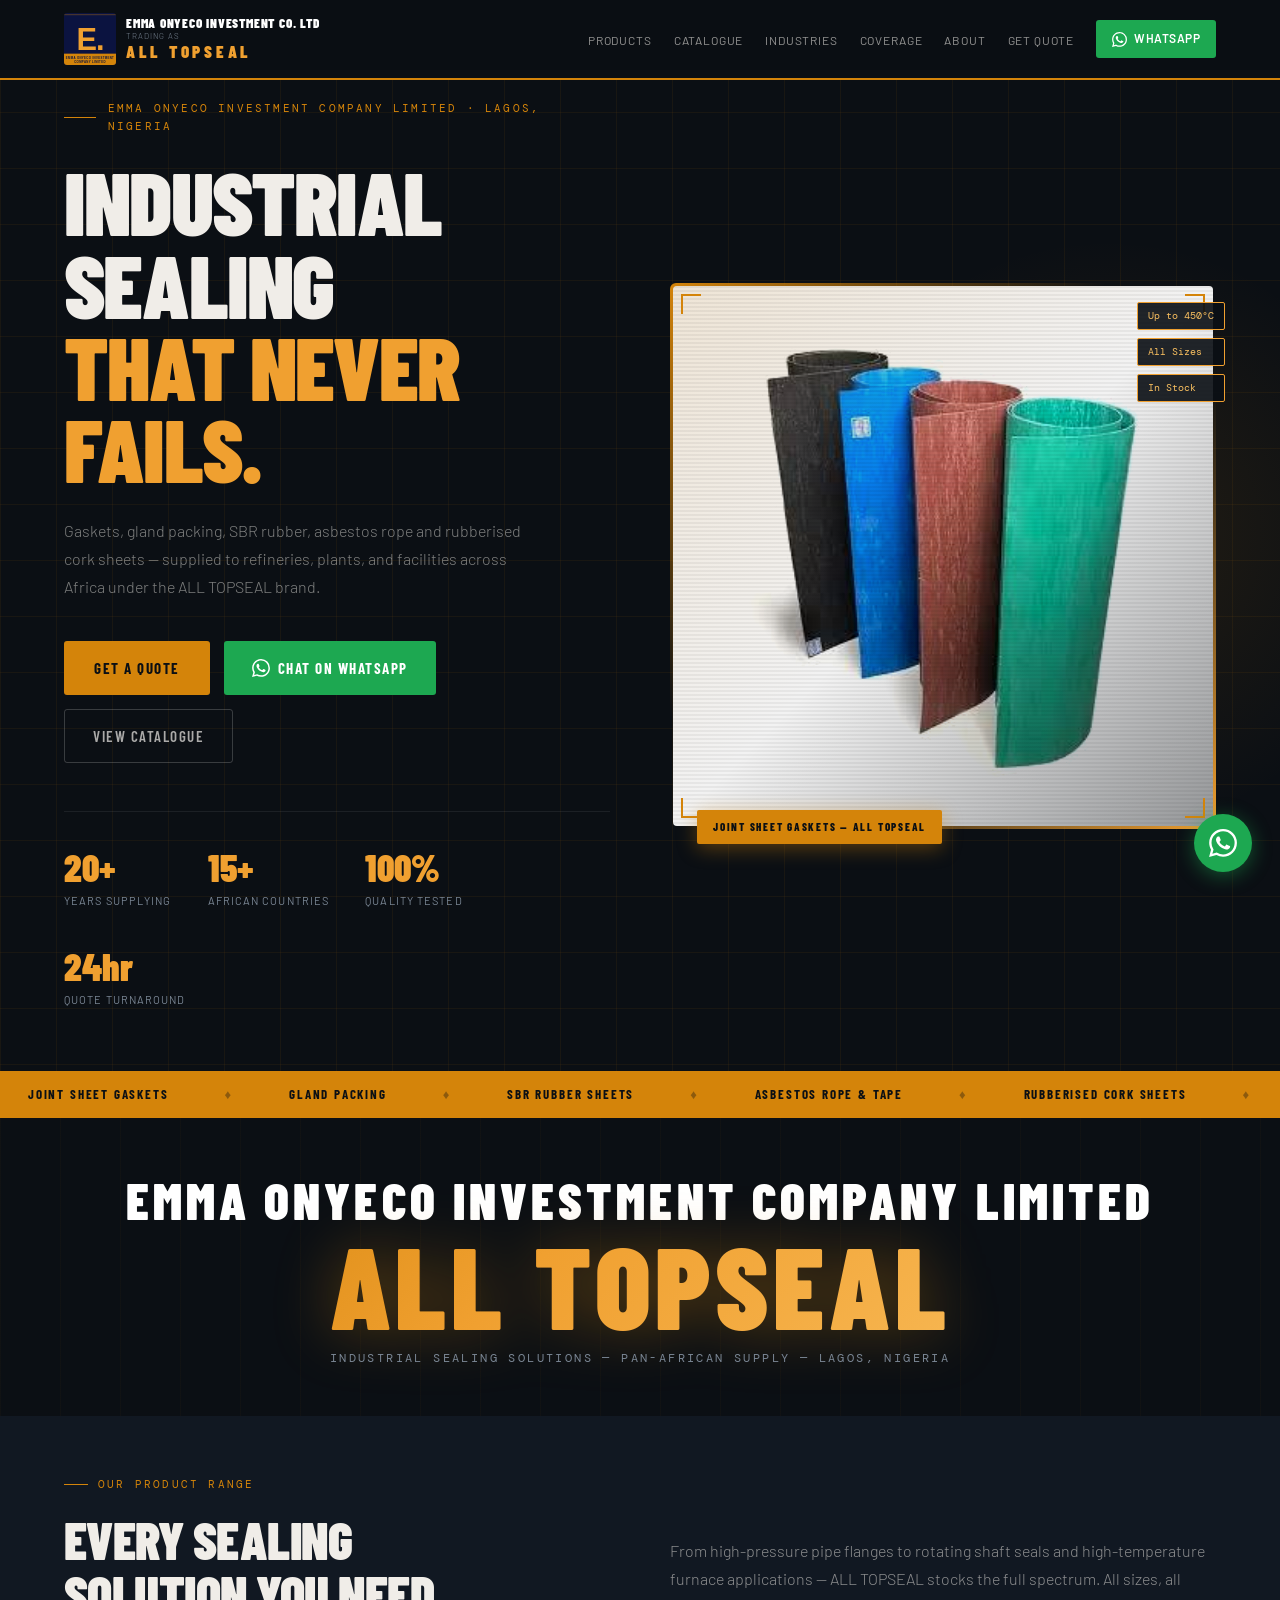
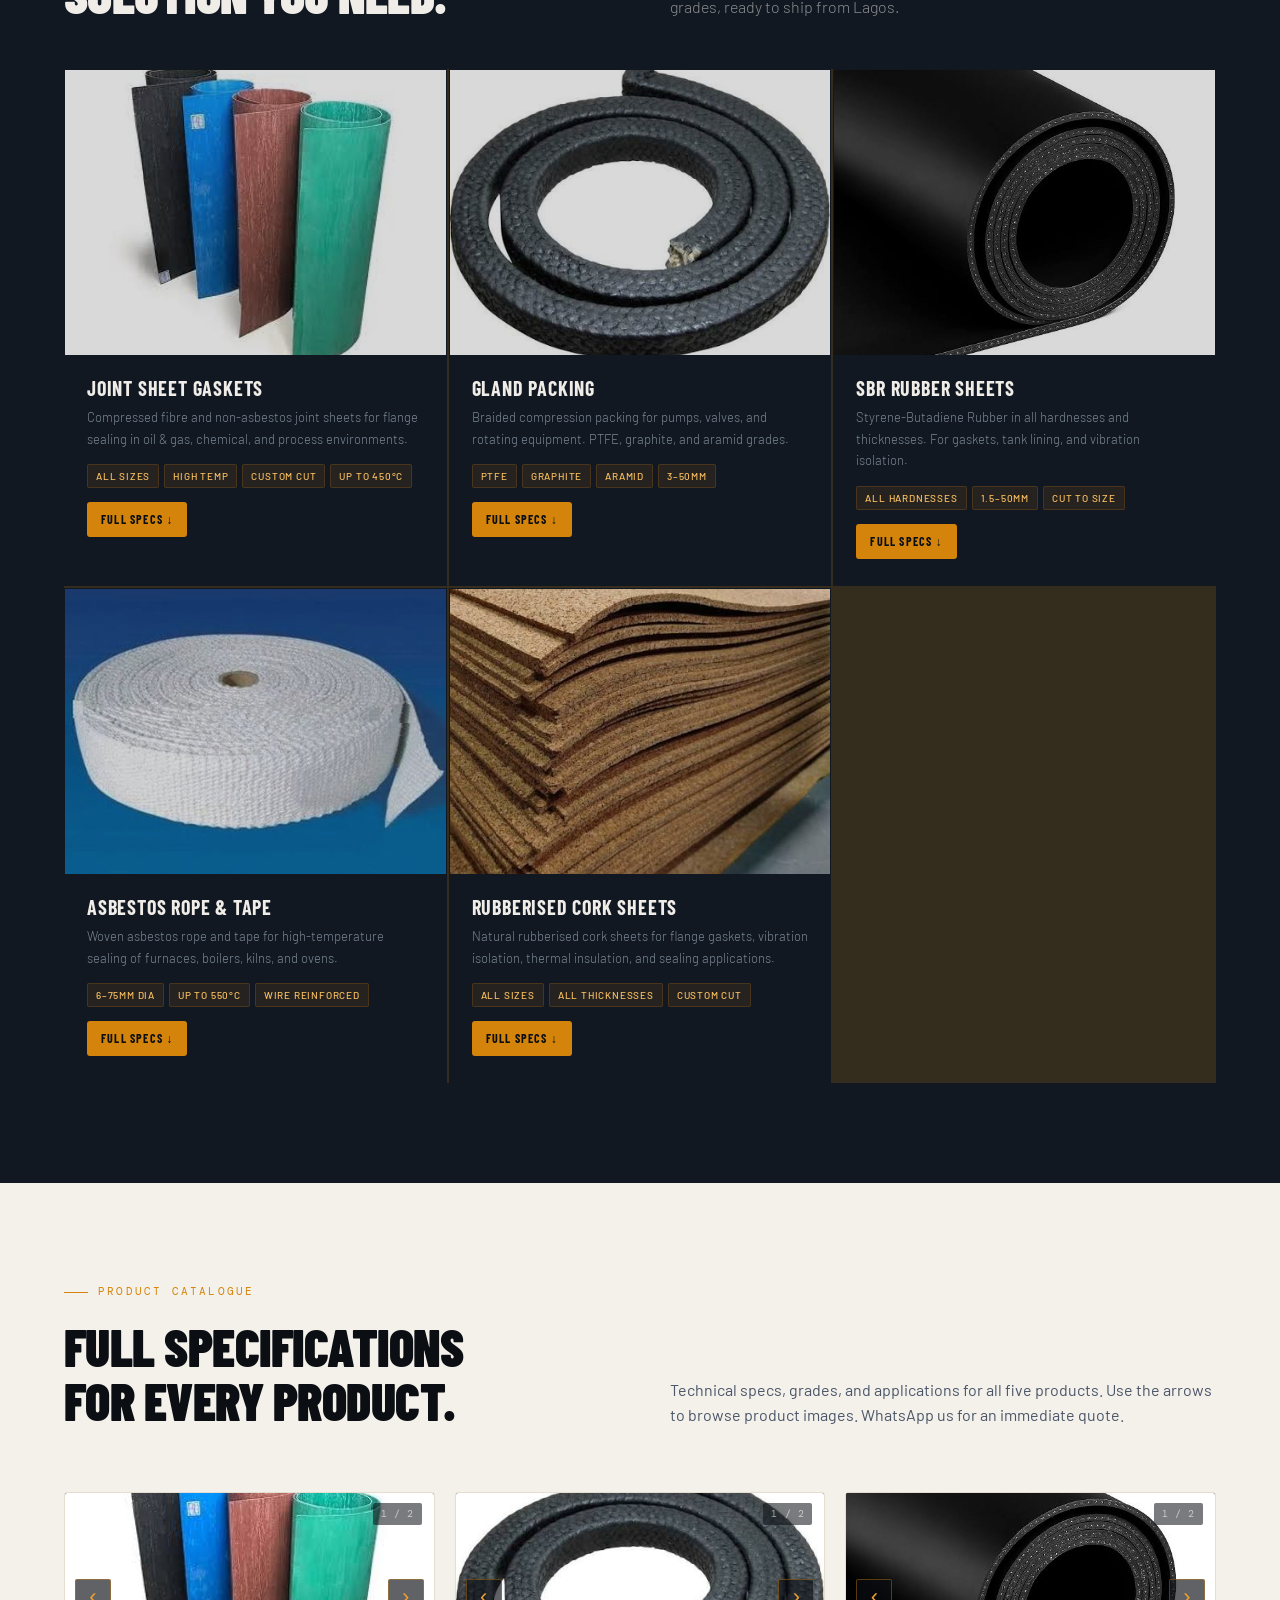
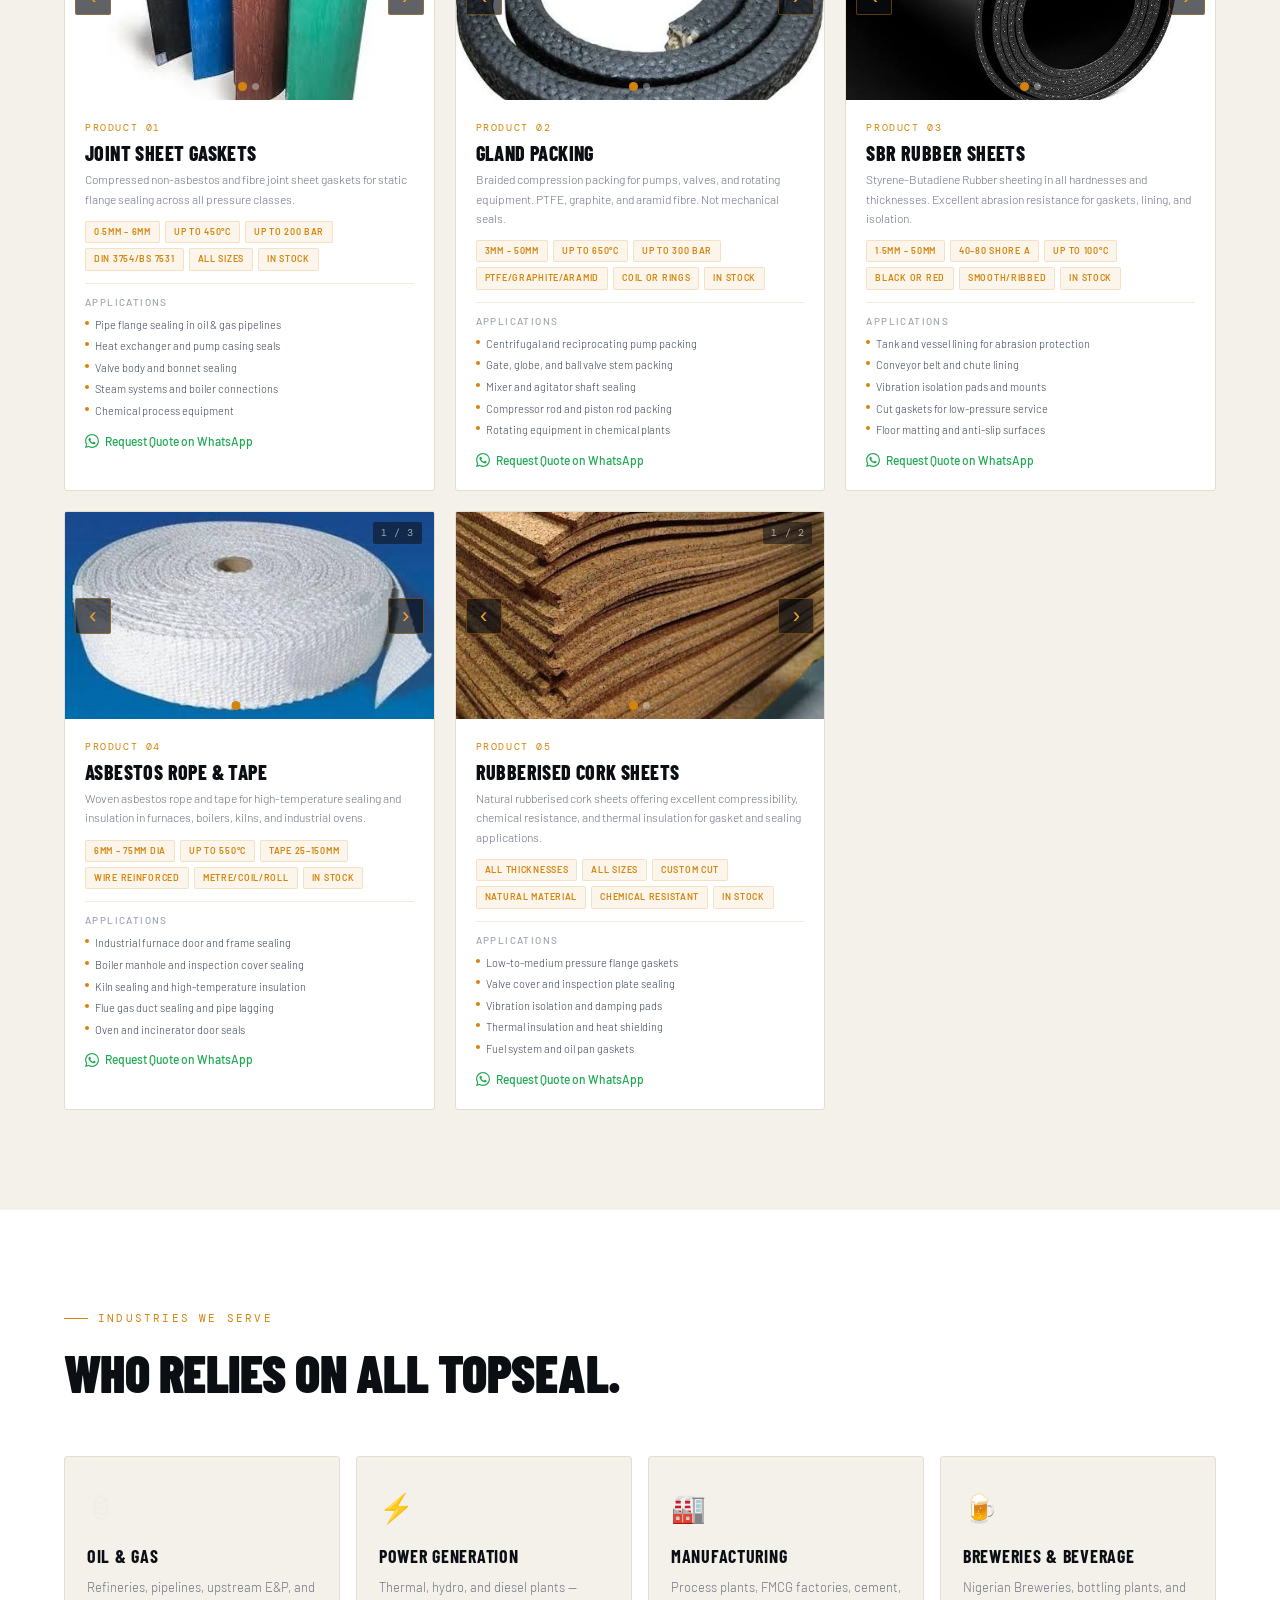
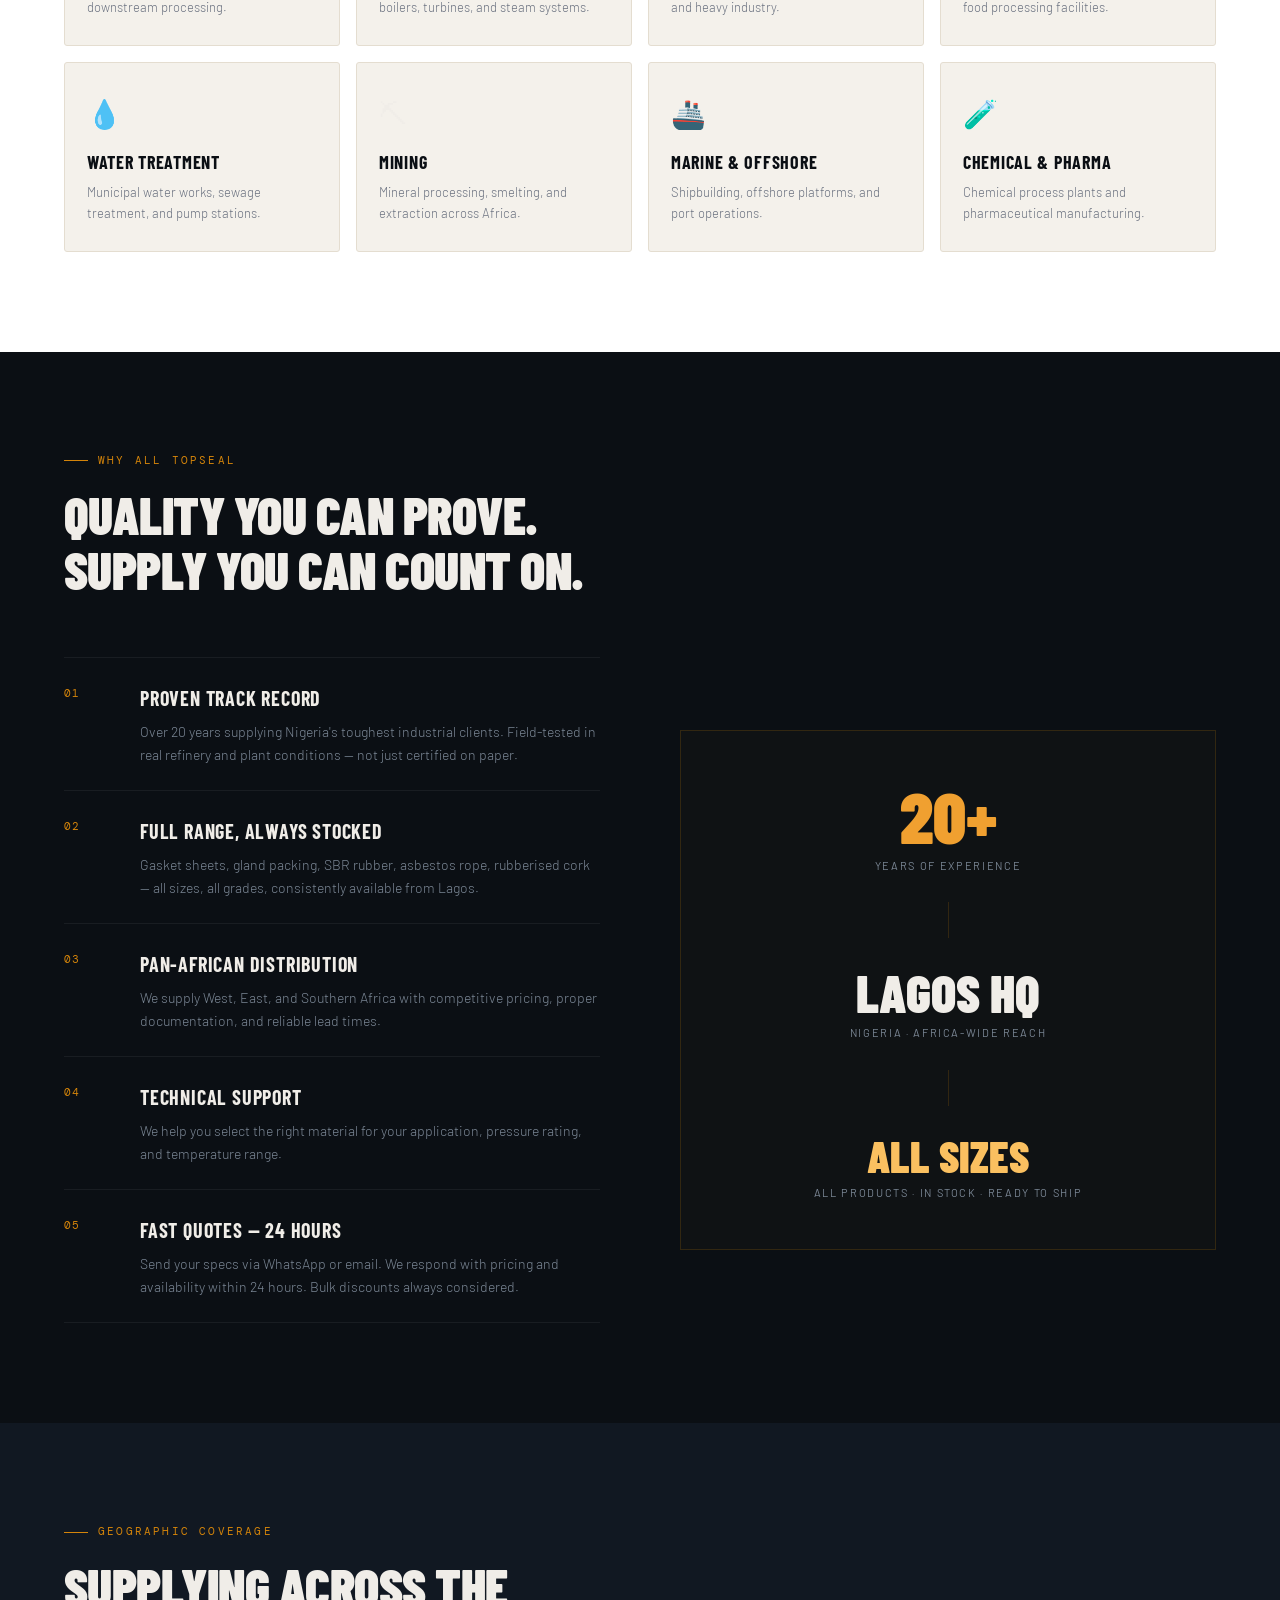
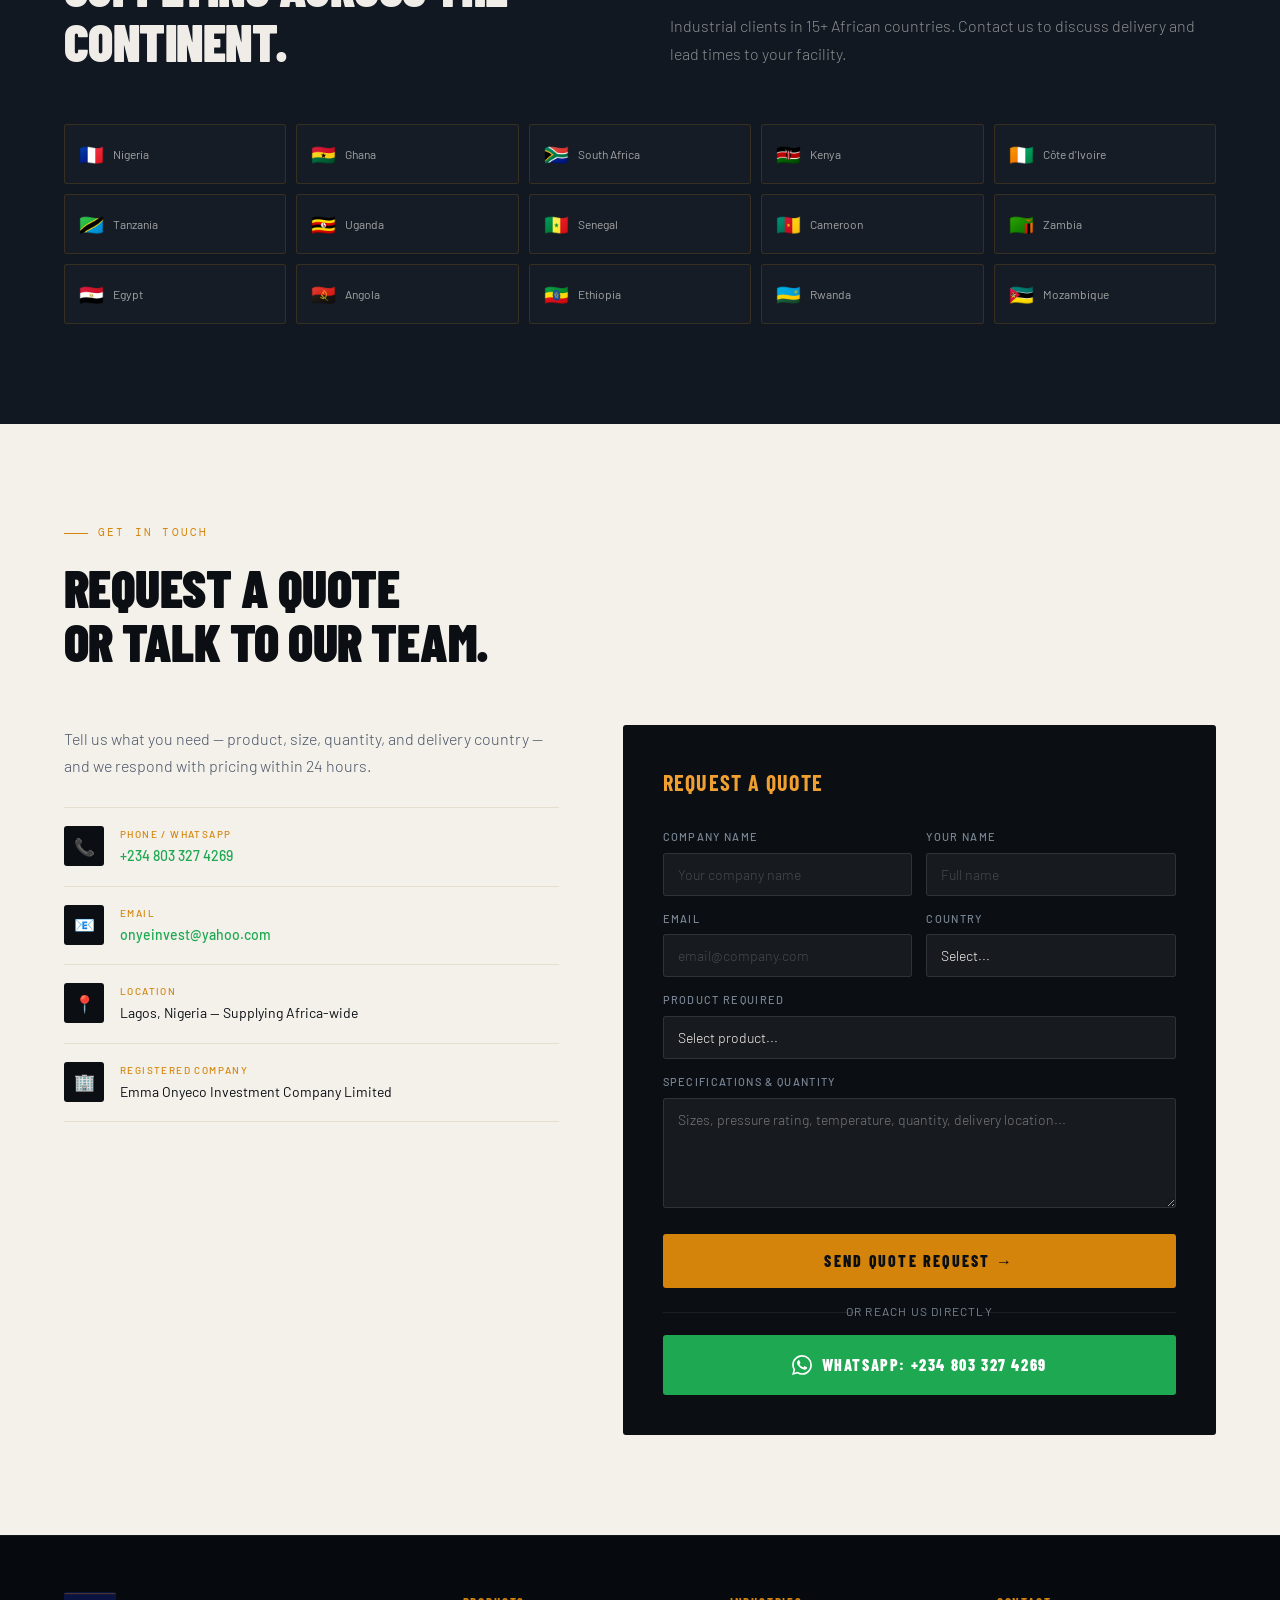
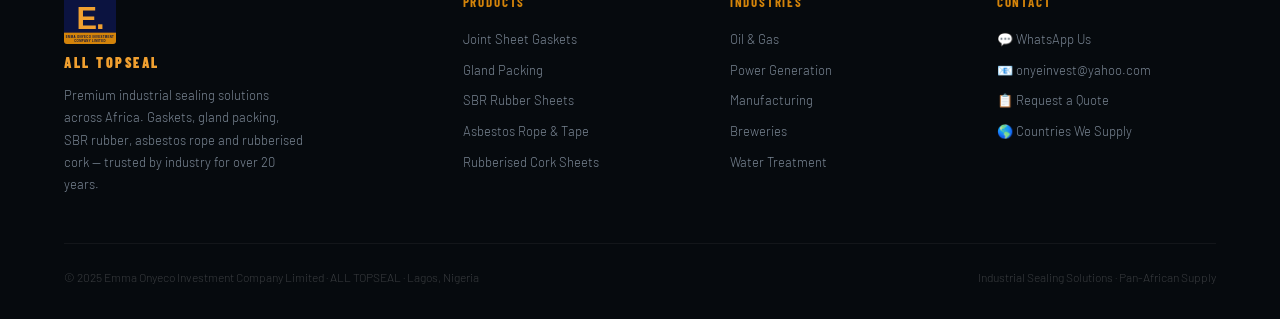
==== index.html @ 1ec47755 "Add files via upload" ====
<!DOCTYPE html>
<html lang="en">
<head>
<meta charset="UTF-8">
<meta name="viewport" content="width=device-width, initial-scale=1.0">
<title>Emma Onyeco Investment Company Limited — ALL TOPSEAL Industrial Sealing</title>
<meta name="description" content="Emma Onyeco Investment Company Limited trading as ALL TOPSEAL. Premium gaskets, gland packing, SBR rubber, asbestos rope and rubberised cork sheets. Pan-African supply from Lagos, Nigeria.">
<link rel="preconnect" href="https://fonts.googleapis.com">
<link href="https://fonts.googleapis.com/css2?family=Barlow+Condensed:wght@500;600;700;800;900&family=Barlow:wght@300;400;500&family=DM+Mono:wght@400;500&display=swap" rel="stylesheet">
<style>
*,*::before,*::after{box-sizing:border-box;margin:0;padding:0}
html{scroll-behavior:smooth;font-size:16px}
body{font-family:'Barlow',sans-serif;background:#0B0F14;color:#F0EDE8;overflow-x:hidden;line-height:1.6}
img{max-width:100%;display:block}
a{text-decoration:none;color:inherit}
:root{
  --navy:#0B0F14;--navy2:#111822;--steel:#1E2A38;
  --amber:#D4840A;--amber2:#F0A030;--amber3:#FAC060;
  --cream:#F0EDE8;--muted:#7A8694;
  --border:rgba(212,132,10,0.18);--border2:rgba(212,132,10,0.38);
  --green:#1DA851;--radius:3px
}

/* LOGO */
.logo-wrap{display:flex;align-items:center;gap:10px;text-decoration:none}
.logo-svg{height:52px;width:52px;flex-shrink:0;border-radius:3px;overflow:hidden}
.logo-svg svg{width:100%;height:100%;display:block}
.logo-text{line-height:1.15}
.logo-company{font-family:'Barlow Condensed',sans-serif;font-weight:900;font-size:13px;letter-spacing:.06em;color:#fff;text-transform:uppercase;display:block;line-height:1}
.logo-trading{font-family:'Barlow',sans-serif;font-weight:300;font-size:8px;letter-spacing:.12em;text-transform:uppercase;color:var(--muted);display:block;margin-top:2px}
.logo-topseal{font-family:'Barlow Condensed',sans-serif;font-weight:900;font-size:17px;letter-spacing:.22em;color:var(--amber2);text-transform:uppercase;display:block;margin-top:1px}

/* NAV */
#nav{position:fixed;top:0;left:0;right:0;z-index:200;height:80px;display:flex;align-items:center;justify-content:space-between;padding:0 5%;background:rgba(11,15,20,.97);backdrop-filter:blur(12px);border-bottom:2px solid var(--amber)}
.nav-links{display:flex;align-items:center;gap:22px;list-style:none}
.nav-links a{font-size:12px;font-weight:400;letter-spacing:.07em;color:rgba(240,237,232,.6);transition:color .2s;text-transform:uppercase}
.nav-links a:hover{color:var(--amber2)}
.nav-wa{display:flex!important;align-items:center;gap:7px;background:var(--green)!important;color:#fff!important;font-size:12px!important;font-weight:600!important;padding:9px 16px;border-radius:var(--radius);letter-spacing:.04em!important}
.nav-wa:hover{background:#18994A!important}
.nav-wa svg{width:15px;height:15px;fill:#fff;flex-shrink:0}
.nav-hamburger{display:none;flex-direction:column;gap:5px;cursor:pointer;padding:6px;background:none;border:none}
.nav-hamburger span{display:block;width:24px;height:2px;background:var(--cream);border-radius:1px}
.mobile-menu{display:none;position:fixed;top:80px;left:0;right:0;background:var(--navy2);border-bottom:2px solid var(--amber);padding:16px 5%;z-index:199;flex-direction:column}
.mobile-menu.open{display:flex}
.mobile-menu a{font-size:15px;color:rgba(240,237,232,.75);padding:13px 0;border-bottom:1px solid rgba(255,255,255,.06);text-transform:uppercase;letter-spacing:.06em}
.mobile-menu a:last-child{border-bottom:none;color:var(--green);font-weight:600}

/* HERO */
#hero{min-height:100vh;background:var(--navy);display:grid;grid-template-columns:1fr 1fr;align-items:center;padding:100px 5% 60px;position:relative;overflow:hidden;gap:60px}
.hero-grid{position:absolute;inset:0;background-image:linear-gradient(var(--border) 1px,transparent 1px),linear-gradient(90deg,var(--border) 1px,transparent 1px);background-size:56px 56px;opacity:.4}
.hero-glow{position:absolute;width:600px;height:600px;border-radius:50%;background:radial-gradient(circle,rgba(212,132,10,.12) 0%,transparent 70%);top:50%;right:-10%;transform:translateY(-50%);pointer-events:none}
.hero-content{position:relative;z-index:2}
.hero-eyebrow{display:flex;align-items:center;gap:12px;font-family:'DM Mono',monospace;font-size:11px;letter-spacing:.2em;color:var(--amber);text-transform:uppercase;margin-bottom:24px}
.hero-eyebrow::before{content:'';display:block;width:32px;height:1px;background:var(--amber)}
.hero-h1{font-family:'Barlow Condensed',sans-serif;font-size:clamp(56px,7vw,100px);font-weight:900;line-height:.92;letter-spacing:-.02em;text-transform:uppercase;color:var(--cream);margin-bottom:28px}
.hero-h1 em{font-style:normal;color:var(--amber2);display:block}
.hero-body{font-size:16px;font-weight:300;color:rgba(240,237,232,.5);max-width:460px;line-height:1.75;margin-bottom:40px}
.hero-actions{display:flex;gap:14px;flex-wrap:wrap;align-items:center}
.btn-amber{display:inline-flex;align-items:center;gap:8px;background:var(--amber);color:var(--navy);font-family:'Barlow Condensed',sans-serif;font-size:15px;font-weight:700;letter-spacing:.1em;text-transform:uppercase;padding:15px 30px;border-radius:var(--radius);border:none;cursor:pointer;transition:background .2s,transform .15s;text-decoration:none}
.btn-amber:hover{background:var(--amber2);transform:translateY(-1px)}
.btn-ghost{display:inline-flex;align-items:center;gap:8px;background:transparent;color:rgba(240,237,232,.7);font-family:'Barlow Condensed',sans-serif;font-size:15px;font-weight:600;letter-spacing:.1em;text-transform:uppercase;padding:14px 28px;border-radius:var(--radius);border:1px solid rgba(240,237,232,.2);cursor:pointer;transition:border-color .2s,color .2s;text-decoration:none}
.btn-ghost:hover{border-color:var(--amber);color:var(--amber2)}
.btn-wa{display:inline-flex;align-items:center;gap:8px;background:var(--green);color:#fff;font-family:'Barlow Condensed',sans-serif;font-size:15px;font-weight:700;letter-spacing:.1em;text-transform:uppercase;padding:15px 28px;border-radius:var(--radius);text-decoration:none;transition:background .2s,transform .15s}
.btn-wa:hover{background:#18994A;transform:translateY(-1px)}
.btn-wa svg{width:18px;height:18px;fill:#fff}
.hero-stats{display:flex;gap:36px;margin-top:48px;padding-top:36px;border-top:1px solid rgba(255,255,255,.07);flex-wrap:wrap}
.stat-val{font-family:'Barlow Condensed',sans-serif;font-size:38px;font-weight:900;color:var(--amber2);display:block;line-height:1}
.stat-lbl{font-size:11px;color:var(--muted);letter-spacing:.1em;text-transform:uppercase;margin-top:4px}
.hero-image-side{position:relative;z-index:2;display:flex;align-items:center;justify-content:center}
.hero-img-frame{position:relative;width:100%;max-width:540px}
.hero-img-frame::before{content:'';position:absolute;inset:-3px;background:linear-gradient(135deg,var(--amber) 0%,transparent 40%,transparent 60%,var(--amber2) 100%);border-radius:6px;z-index:0;animation:borderGlow 3s ease-in-out infinite alternate}
@keyframes borderGlow{from{opacity:.6;box-shadow:0 0 20px rgba(212,132,10,.3)}to{opacity:1;box-shadow:0 0 60px rgba(212,132,10,.6),0 0 120px rgba(212,132,10,.2)}}
.hero-img-frame::after{content:'';position:absolute;inset:0;background:linear-gradient(135deg,rgba(212,132,10,.12) 0%,transparent 50%,rgba(11,15,20,.4) 100%);border-radius:4px;z-index:2;pointer-events:none}
.hero-img-main{position:relative;z-index:1;width:100%;border-radius:4px;object-fit:cover;filter:contrast(1.08) saturate(1.1) brightness(.95);display:block;animation:imgFloat 6s ease-in-out infinite}
@keyframes imgFloat{0%,100%{transform:translateY(0) scale(1)}50%{transform:translateY(-8px) scale(1.01)}}
.hero-img-scanlines{position:absolute;inset:0;z-index:3;pointer-events:none;border-radius:4px;background:repeating-linear-gradient(0deg,transparent,transparent 2px,rgba(0,0,0,.05) 2px,rgba(0,0,0,.05) 4px)}
.hero-img-corner{position:absolute;width:20px;height:20px;z-index:4}
.hero-img-corner.tl{top:8px;left:8px;border-top:2px solid var(--amber);border-left:2px solid var(--amber)}
.hero-img-corner.tr{top:8px;right:8px;border-top:2px solid var(--amber);border-right:2px solid var(--amber)}
.hero-img-corner.bl{bottom:8px;left:8px;border-bottom:2px solid var(--amber);border-left:2px solid var(--amber)}
.hero-img-corner.br{bottom:8px;right:8px;border-bottom:2px solid var(--amber);border-right:2px solid var(--amber)}
.hero-spec-chips{position:absolute;top:16px;right:-12px;display:flex;flex-direction:column;gap:8px;z-index:5}
.hero-spec-chip{background:rgba(11,15,20,.9);border:1px solid var(--amber2);font-family:'DM Mono',monospace;font-size:10px;color:var(--amber3);padding:5px 10px;border-radius:2px;white-space:nowrap;animation:chipPulse 2.5s ease-in-out infinite}
.hero-spec-chip:nth-child(2){animation-delay:.4s}
.hero-spec-chip:nth-child(3){animation-delay:.8s}
@keyframes chipPulse{0%,100%{opacity:.7}50%{opacity:1}}
.hero-img-badge{position:absolute;bottom:-18px;left:24px;z-index:5;background:var(--amber);color:var(--navy);font-family:'Barlow Condensed',sans-serif;font-size:11px;font-weight:800;letter-spacing:.16em;text-transform:uppercase;padding:8px 16px;border-radius:2px;box-shadow:0 4px 20px rgba(212,132,10,.4)}

/* MARQUEE */
.marquee-wrap{background:var(--amber);padding:13px 0;overflow:hidden;position:relative;z-index:2}
.marquee-inner{display:flex;white-space:nowrap;animation:mscroll 30s linear infinite}
.marquee-inner span{font-family:'Barlow Condensed',sans-serif;font-weight:700;font-size:13px;letter-spacing:.14em;text-transform:uppercase;color:var(--navy);padding:0 28px}
.marquee-inner .sep{opacity:.35}
@keyframes mscroll{from{transform:translateX(0)}to{transform:translateX(-50%)}}

/* COMPANY BANNER */
.company-banner{background:var(--navy);padding:56px 5% 0;text-align:center;position:relative;overflow:hidden}
.company-banner-bg{position:absolute;inset:0;background:repeating-linear-gradient(90deg,rgba(212,132,10,.03) 0px,rgba(212,132,10,.03) 1px,transparent 1px,transparent 60px)}
.company-name-big{font-family:'Barlow Condensed',sans-serif;font-size:clamp(22px,4vw,52px);font-weight:900;text-transform:uppercase;letter-spacing:.08em;color:#fff;line-height:1;position:relative;z-index:2}
.company-trading-big{font-family:'Barlow Condensed',sans-serif;font-size:clamp(44px,9vw,120px);font-weight:900;text-transform:uppercase;letter-spacing:.04em;line-height:.9;background:linear-gradient(135deg,var(--amber) 0%,var(--amber2) 40%,var(--amber3) 100%);-webkit-background-clip:text;-webkit-text-fill-color:transparent;background-clip:text;position:relative;z-index:2;display:block;margin-top:8px;filter:drop-shadow(0 0 30px rgba(212,132,10,.4))}
.company-sub{font-family:'DM Mono',monospace;font-size:12px;letter-spacing:.2em;color:var(--muted);text-transform:uppercase;margin-top:12px;position:relative;z-index:2;padding-bottom:48px}

/* SHARED */
.sec-eyebrow{font-family:'DM Mono',monospace;font-size:11px;letter-spacing:.2em;text-transform:uppercase;color:var(--amber);display:flex;align-items:center;gap:10px;margin-bottom:18px}
.sec-eyebrow::before{content:'';display:block;width:24px;height:1px;background:var(--amber)}
.sec-h2{font-family:'Barlow Condensed',sans-serif;font-size:clamp(30px,4.5vw,52px);font-weight:900;text-transform:uppercase;letter-spacing:-.01em;line-height:1.05;color:var(--cream)}
.sec-h2-dark{color:#0B0F14}
.sec-body{font-size:16px;font-weight:300;color:rgba(240,237,232,.55);line-height:1.75}
.sec-body-dark{color:#4A5568}

/* PRODUCTS */
#products{background:var(--navy2);padding:0 5% 100px}
.products-top{display:grid;grid-template-columns:1fr 1fr;gap:60px;align-items:end;padding-top:60px;margin-bottom:48px}
.products-grid{display:grid;grid-template-columns:repeat(3,1fr);gap:2px;background:var(--border)}
.prod-card{background:var(--navy2);border:1px solid transparent;position:relative;transition:background .2s,border-color .2s;overflow:hidden}
.prod-card:hover{background:var(--steel);border-color:var(--border2)}
.prod-card::after{content:'';position:absolute;bottom:0;left:0;right:0;height:2px;background:var(--amber);transform:scaleX(0);transform-origin:left;transition:transform .3s}
.prod-card:hover::after{transform:scaleX(1)}
.prod-card-img{width:100%;aspect-ratio:4/3;object-fit:cover;display:block;transition:transform .4s,filter .4s;filter:brightness(.85) saturate(.9)}
.prod-card:hover .prod-card-img{transform:scale(1.04);filter:brightness(1) saturate(1.1)}
.prod-card-body{padding:22px 22px 26px}
.prod-name{font-family:'Barlow Condensed',sans-serif;font-size:20px;font-weight:700;text-transform:uppercase;letter-spacing:.04em;color:var(--cream);margin-bottom:8px;line-height:1.1}
.prod-desc{font-size:13px;font-weight:300;color:var(--muted);line-height:1.65;margin-bottom:14px}
.prod-tags{display:flex;flex-wrap:wrap;gap:5px;margin-bottom:14px}
.tag{font-size:10px;font-weight:500;letter-spacing:.08em;text-transform:uppercase;background:rgba(212,132,10,.1);color:var(--amber3);border:1px solid rgba(212,132,10,.2);padding:3px 8px;border-radius:2px}
.btn-small{display:inline-flex;align-items:center;gap:6px;background:var(--amber);color:var(--navy);font-family:'Barlow Condensed',sans-serif;font-size:12px;font-weight:700;letter-spacing:.1em;text-transform:uppercase;padding:8px 14px;border-radius:var(--radius);text-decoration:none;transition:background .2s}
.btn-small:hover{background:var(--amber2)}

/* ===== CATALOGUE SLIDESHOW ===== */
#catalogue{background:#F4F1EB;padding:100px 5%}
#catalogue .sec-eyebrow::before{background:var(--amber)}
.cat-intro{display:grid;grid-template-columns:1fr 1fr;gap:60px;align-items:end;margin-bottom:64px}
.cat-grid{display:grid;grid-template-columns:repeat(3,1fr);gap:20px}
.cat-card{background:#fff;border:1px solid #E4DDD0;border-radius:var(--radius);overflow:hidden;transition:box-shadow .2s,border-color .2s}
.cat-card:hover{border-color:var(--amber);box-shadow:0 8px 32px rgba(212,132,10,.12)}

/* Slideshow container */
.cat-slideshow{position:relative;overflow:hidden;background:var(--navy2);aspect-ratio:16/9;user-select:none}
.cat-slide{position:absolute;inset:0;opacity:0;transition:opacity .45s ease;pointer-events:none}
.cat-slide img{width:100%;height:100%;object-fit:cover;display:block}
.cat-slide.cat-slide-active{opacity:1;pointer-events:auto}
/* Arrows */
.cat-arrow{position:absolute;top:50%;transform:translateY(-50%);z-index:10;width:36px;height:36px;background:rgba(11,15,20,.65);border:1px solid rgba(212,132,10,.4);color:var(--amber2);font-size:22px;line-height:1;display:flex;align-items:center;justify-content:center;cursor:pointer;border-radius:2px;transition:background .2s,border-color .2s;padding:0}
.cat-arrow:hover{background:var(--amber);color:var(--navy);border-color:var(--amber)}
.cat-prev{left:10px}
.cat-next{right:10px}
/* Dots */
.cat-dots{position:absolute;bottom:10px;left:50%;transform:translateX(-50%);display:flex;gap:6px;z-index:10}
.cat-dot{width:7px;height:7px;border-radius:50%;background:rgba(255,255,255,.35);border:none;cursor:pointer;padding:0;transition:background .2s,transform .2s}
.cat-dot.cat-dot-active{background:var(--amber);transform:scale(1.3)}
/* Counter */
.cat-counter{position:absolute;top:10px;right:12px;font-family:'DM Mono',monospace;font-size:10px;color:rgba(255,255,255,.6);z-index:10;background:rgba(11,15,20,.55);padding:3px 8px;border-radius:2px;letter-spacing:.06em}

.cat-body{padding:20px}
.cat-num{font-family:'DM Mono',monospace;font-size:10px;color:var(--amber);letter-spacing:.16em;margin-bottom:6px}
.cat-name{font-family:'Barlow Condensed',sans-serif;font-size:20px;font-weight:800;text-transform:uppercase;letter-spacing:.02em;color:var(--navy);margin-bottom:6px;line-height:1.1}
.cat-desc{font-size:12px;font-weight:300;color:#6B7280;line-height:1.6;margin-bottom:12px}
.cat-specs{display:flex;flex-wrap:wrap;gap:5px;margin-bottom:12px}
.cat-spec{font-size:9px;font-weight:600;letter-spacing:.08em;text-transform:uppercase;background:rgba(212,132,10,.08);color:var(--amber);border:1px solid rgba(212,132,10,.18);padding:3px 8px;border-radius:2px}
.cat-apps{border-top:1px solid #F0EBE0;padding-top:10px}
.cat-apps-label{font-size:10px;font-weight:500;letter-spacing:.14em;text-transform:uppercase;color:#9CA3AF;margin-bottom:6px}
.cat-apps-list{list-style:none;display:flex;flex-direction:column;gap:4px}
.cat-apps-list li{font-size:11px;font-weight:300;color:#374151;display:flex;align-items:flex-start;gap:6px}
.cat-apps-list li::before{content:'';width:4px;height:4px;border-radius:50%;background:var(--amber);flex-shrink:0;margin-top:5px}
.cat-wa-cta{margin-top:12px;display:flex;align-items:center;gap:6px;font-size:12px;font-weight:500;color:var(--green)}
.cat-wa-cta svg{width:14px;height:14px;fill:var(--green);flex-shrink:0}

/* INDUSTRIES */
#industries{background:#fff;padding:100px 5%}
#industries .sec-eyebrow::before{background:var(--amber)}
.ind-grid{display:grid;grid-template-columns:repeat(4,1fr);gap:16px;margin-top:56px}
.ind-card{background:#F4F1EB;border:1px solid #E4DDD0;padding:28px 22px;border-radius:var(--radius);transition:border-color .2s,box-shadow .2s}
.ind-card:hover{border-color:var(--amber);box-shadow:0 4px 20px rgba(212,132,10,.08)}
.ind-icon{font-size:28px;margin-bottom:12px}
.ind-name{font-family:'Barlow Condensed',sans-serif;font-size:18px;font-weight:700;text-transform:uppercase;letter-spacing:.04em;color:var(--navy);margin-bottom:6px}
.ind-desc{font-size:13px;font-weight:300;color:#6B7280;line-height:1.55}

/* WHY */
#why{background:var(--navy);padding:100px 5%}
.why-grid{display:grid;grid-template-columns:1fr 1fr;gap:80px;align-items:center;margin-top:60px}
.why-list{display:flex;flex-direction:column}
.why-item{display:grid;grid-template-columns:56px 1fr;gap:20px;padding:24px 0;border-bottom:1px solid rgba(255,255,255,.06)}
.why-item:first-child{border-top:1px solid rgba(255,255,255,.06)}
.why-num{font-family:'DM Mono',monospace;font-size:11px;color:var(--amber);letter-spacing:.1em;padding-top:3px}
.why-title{font-family:'Barlow Condensed',sans-serif;font-size:20px;font-weight:700;text-transform:uppercase;letter-spacing:.04em;color:var(--cream);margin-bottom:6px}
.why-text{font-size:14px;font-weight:300;color:var(--muted);line-height:1.65}
.why-visual{border:1px solid var(--border);padding:48px 40px;text-align:center;background:rgba(212,132,10,.02)}
.why-big{font-family:'Barlow Condensed',sans-serif;font-size:72px;font-weight:900;text-transform:uppercase;line-height:1;margin-bottom:6px}
.why-big-label{font-size:11px;color:var(--muted);letter-spacing:.15em;text-transform:uppercase}
.why-sep{width:1px;height:36px;background:var(--border);margin:28px auto}

/* COVERAGE */
#coverage{background:var(--navy2);padding:100px 5%}
.coverage-intro{display:grid;grid-template-columns:1fr 1fr;gap:60px;align-items:end;margin-bottom:56px}
.countries-grid{display:grid;grid-template-columns:repeat(5,1fr);gap:10px}
.country-pill{display:flex;align-items:center;gap:9px;padding:13px 14px;border:1px solid var(--border);border-radius:var(--radius);background:rgba(255,255,255,.02);transition:border-color .2s,background .2s}
.country-pill:hover{border-color:var(--border2);background:rgba(212,132,10,.05)}
.cflag{font-size:20px}
.cname{font-size:12px;color:rgba(240,237,232,.65)}

/* CONTACT */
#contact{background:#F4F1EB;padding:100px 5%}
#contact .sec-eyebrow::before{background:var(--amber)}
.contact-wrap{display:grid;grid-template-columns:1fr 1.2fr;gap:64px;margin-top:56px;align-items:start}
.cinfo-list{margin-top:28px;display:flex;flex-direction:column}
.cinfo-row{display:flex;gap:16px;align-items:flex-start;padding:18px 0;border-bottom:1px solid #E4DDD0}
.cinfo-row:first-child{border-top:1px solid #E4DDD0}
.cinfo-icon{width:40px;height:40px;background:var(--navy);border-radius:var(--radius);display:flex;align-items:center;justify-content:center;font-size:17px;flex-shrink:0}
.cinfo-label{font-size:10px;font-weight:500;text-transform:uppercase;letter-spacing:.14em;color:var(--amber);margin-bottom:3px}
.cinfo-val{font-size:14px;color:var(--navy)}
.cinfo-val a{color:var(--green);font-weight:500}
.quote-form{background:var(--navy);padding:40px;border-radius:var(--radius)}
.form-title{font-family:'Barlow Condensed',sans-serif;font-size:22px;font-weight:700;text-transform:uppercase;letter-spacing:.06em;color:var(--amber2);margin-bottom:28px}
.form-row{display:grid;grid-template-columns:1fr 1fr;gap:14px}
.form-group{margin-bottom:14px}
.form-label{display:block;font-size:11px;font-weight:500;letter-spacing:.12em;text-transform:uppercase;color:var(--muted);margin-bottom:7px}
.form-input,.form-select,.form-textarea{width:100%;background:rgba(255,255,255,.05);border:1px solid rgba(255,255,255,.1);color:var(--cream);font-family:'Barlow',sans-serif;font-size:14px;font-weight:300;padding:12px 14px;border-radius:var(--radius);outline:none;transition:border-color .2s;appearance:none}
.form-input::placeholder{color:rgba(255,255,255,.2)}
.form-input:focus,.form-select:focus,.form-textarea:focus{border-color:var(--amber)}
.form-select option{background:#1E2A38;color:var(--cream)}
.form-textarea{resize:vertical;min-height:110px}
.form-submit{width:100%;background:var(--amber);color:var(--navy);font-family:'Barlow Condensed',sans-serif;font-size:16px;font-weight:800;letter-spacing:.14em;text-transform:uppercase;padding:17px;border:none;border-radius:var(--radius);cursor:pointer;transition:background .2s;margin-top:6px}
.form-submit:hover{background:var(--amber2)}
.form-or{text-align:center;font-size:12px;color:var(--muted);margin:14px 0;letter-spacing:.1em;text-transform:uppercase;position:relative}
.form-or::before,.form-or::after{content:'';position:absolute;top:50%;width:38%;height:1px;background:rgba(255,255,255,.07)}
.form-or::before{left:0}
.form-or::after{right:0}
.btn-wa-full{display:flex;align-items:center;justify-content:center;gap:10px;width:100%;background:var(--green);color:#fff;font-family:'Barlow Condensed',sans-serif;font-size:16px;font-weight:800;letter-spacing:.1em;text-transform:uppercase;padding:17px;border-radius:var(--radius);text-decoration:none;transition:background .2s}
.btn-wa-full:hover{background:#18994A}
.btn-wa-full svg{width:20px;height:20px;fill:#fff}

/* FOOTER */
footer{background:#060A0E;border-top:1px solid rgba(255,255,255,.05);padding:56px 5% 32px}
.footer-top{display:grid;grid-template-columns:1.6fr 1fr 1fr 1fr;gap:48px;margin-bottom:48px}
.footer-logo-svg{width:52px;height:52px;border-radius:3px;overflow:hidden;margin-bottom:8px}
.footer-logo-svg svg{width:100%;height:100%;display:block}
.footer-topseal{font-family:'Barlow Condensed',sans-serif;font-weight:900;font-size:14px;letter-spacing:.18em;color:var(--amber2);text-transform:uppercase;display:block;margin-top:4px}
.footer-about{font-size:13px;font-weight:300;color:var(--muted);line-height:1.7;margin-top:10px;max-width:240px}
.footer-col-title{font-family:'Barlow Condensed',sans-serif;font-size:13px;font-weight:700;letter-spacing:.14em;text-transform:uppercase;color:var(--amber);margin-bottom:16px}
.footer-col a{display:block;font-size:13px;font-weight:300;color:var(--muted);margin-bottom:10px;transition:color .2s}
.footer-col a:hover{color:var(--amber2)}
.footer-bottom{border-top:1px solid rgba(255,255,255,.05);padding-top:24px;display:flex;justify-content:space-between;align-items:center;flex-wrap:wrap;gap:12px}
.footer-copy{font-size:12px;color:rgba(255,255,255,.2);font-weight:300}
.wa-float{position:fixed;bottom:28px;right:28px;width:58px;height:58px;background:var(--green);border-radius:50%;display:flex;align-items:center;justify-content:center;box-shadow:0 4px 20px rgba(29,168,81,.45);z-index:300;transition:transform .2s;text-decoration:none}
.wa-float:hover{transform:scale(1.08)}
.wa-float svg{width:28px;height:28px;fill:#fff}

@media(max-width:1024px){#hero{grid-template-columns:1fr;padding-top:120px;gap:40px}.hero-image-side{display:none}}
@media(max-width:960px){.nav-links{display:none}.nav-hamburger{display:flex}.products-top,.cat-intro,.coverage-intro,.contact-wrap,.why-grid{grid-template-columns:1fr;gap:32px}.products-grid{grid-template-columns:1fr 1fr}.cat-grid{grid-template-columns:1fr 1fr}.ind-grid{grid-template-columns:1fr 1fr}.countries-grid{grid-template-columns:repeat(3,1fr)}.footer-top{grid-template-columns:1fr 1fr;gap:32px}}
@media(max-width:600px){.products-grid,.cat-grid,.ind-grid{grid-template-columns:1fr}.countries-grid{grid-template-columns:repeat(2,1fr)}.form-row{grid-template-columns:1fr}.hero-stats{gap:20px}.footer-top{grid-template-columns:1fr}#hero{padding:110px 5% 60px}.company-name-big{font-size:18px}.company-trading-big{font-size:52px}}
</style>
</head>
<body>

<nav id="nav">
  <a href="#hero" class="logo-wrap">
    <div class="logo-svg"><svg viewBox="0 0 220 220" fill="none" xmlns="http://www.w3.org/2000/svg"><rect width="220" height="220" rx="6" fill="#0B1340"/><rect x="0" y="172" width="220" height="48" fill="#D4840A"/><rect x="0" y="6" width="220" height="3" fill="#D4840A" opacity="0.5"/><text x="110" y="155" text-anchor="middle" font-family="Arial Narrow,Arial,sans-serif" font-size="130" font-weight="900" fill="#F0A030" letter-spacing="-4">E.</text><text x="110" y="196" text-anchor="middle" font-family="Arial Narrow,Arial,sans-serif" font-size="12" font-weight="700" fill="#0B1340" letter-spacing="1.5">EMMA ONYECO INVESTMENT</text><text x="110" y="211" text-anchor="middle" font-family="Arial Narrow,Arial,sans-serif" font-size="12" font-weight="700" fill="#0B1340" letter-spacing="1.5">COMPANY LIMITED</text></svg></div>
    <div class="logo-text">
      <span class="logo-company">Emma Onyeco Investment Co. Ltd</span>
      <span class="logo-trading">Trading as</span>
      <span class="logo-topseal">ALL TOPSEAL</span>
    </div>
  </a>
  <ul class="nav-links">
    <li><a href="#products">Products</a></li>
    <li><a href="#catalogue">Catalogue</a></li>
    <li><a href="#industries">Industries</a></li>
    <li><a href="#coverage">Coverage</a></li>
    <li><a href="#why">About</a></li>
    <li><a href="#contact">Get Quote</a></li>
    <li><a href="https://wa.me/2348033274269?text=Hello%20ALL%20TOPSEAL%2C%20I%20would%20like%20to%20enquire%20about%20your%20products." class="nav-wa" target="_blank" rel="noopener"><svg viewBox="0 0 24 24" fill="currentColor"><path d="M17.472 14.382c-.297-.149-1.758-.867-2.03-.967-.273-.099-.471-.148-.67.15-.197.297-.767.966-.94 1.164-.173.199-.347.223-.644.075-.297-.15-1.255-.463-2.39-1.475-.883-.788-1.48-1.761-1.653-2.059-.173-.297-.018-.458.13-.606.134-.133.298-.347.446-.52.149-.174.198-.298.298-.497.099-.198.05-.371-.025-.52-.075-.149-.669-1.612-.916-2.207-.242-.579-.487-.5-.669-.51-.173-.008-.371-.01-.57-.01-.198 0-.52.074-.792.372-.272.297-1.04 1.016-1.04 2.479 0 1.462 1.065 2.875 1.213 3.074.149.198 2.096 3.2 5.077 4.487.709.306 1.262.489 1.694.625.712.227 1.36.195 1.871.118.571-.085 1.758-.719 2.006-1.413.248-.694.248-1.289.173-1.413-.074-.124-.272-.198-.57-.347m-5.421 7.403h-.004a9.87 9.87 0 01-5.031-1.378l-.361-.214-3.741.982.998-3.648-.235-.374a9.86 9.86 0 01-1.51-5.26c.001-5.45 4.436-9.884 9.888-9.884 2.64 0 5.122 1.03 6.988 2.898a9.825 9.825 0 012.893 6.994c-.003 5.45-4.437 9.884-9.885 9.884m8.413-18.297A11.815 11.815 0 0012.05 0C5.495 0 .16 5.335.157 11.892c0 2.096.547 4.142 1.588 5.945L.057 24l6.305-1.654a11.882 11.882 0 005.683 1.448h.005c6.554 0 11.89-5.335 11.893-11.893a11.821 11.821 0 00-3.48-8.413z"/></svg> WhatsApp</a></li>
  </ul>
  <button class="nav-hamburger" onclick="toggleMenu()" aria-label="Menu"><span></span><span></span><span></span></button>
</nav>

<div class="mobile-menu" id="mobileMenu">
  <a href="#products" onclick="toggleMenu()">Products</a>
  <a href="#catalogue" onclick="toggleMenu()">Catalogue</a>
  <a href="#industries" onclick="toggleMenu()">Industries</a>
  <a href="#coverage" onclick="toggleMenu()">Coverage</a>
  <a href="#why" onclick="toggleMenu()">About</a>
  <a href="#contact" onclick="toggleMenu()">Get a Quote</a>
  <a href="https://wa.me/2348033274269" target="_blank" rel="noopener">&#128172; WhatsApp: +234 803 327 4269</a>
</div>

<section id="hero">
  <div class="hero-grid"></div>
  <div class="hero-glow"></div>
  <div class="hero-content">
    <div class="hero-eyebrow">Emma Onyeco Investment Company Limited &middot; Lagos, Nigeria</div>
    <h1 class="hero-h1">Industrial Sealing<em>That Never Fails.</em></h1>
    <p class="hero-body">Gaskets, gland packing, SBR rubber, asbestos rope and rubberised cork sheets &mdash; supplied to refineries, plants, and facilities across Africa under the ALL TOPSEAL brand.</p>
    <div class="hero-actions">
      <a href="#contact" class="btn-amber">Get a Quote</a>
      <a href="https://wa.me/2348033274269?text=Hello%20ALL%20TOPSEAL%2C%20I%20would%20like%20to%20enquire%20about%20your%20products." class="btn-wa" target="_blank" rel="noopener"><svg viewBox="0 0 24 24" fill="currentColor"><path d="M17.472 14.382c-.297-.149-1.758-.867-2.03-.967-.273-.099-.471-.148-.67.15-.197.297-.767.966-.94 1.164-.173.199-.347.223-.644.075-.297-.15-1.255-.463-2.39-1.475-.883-.788-1.48-1.761-1.653-2.059-.173-.297-.018-.458.13-.606.134-.133.298-.347.446-.52.149-.174.198-.298.298-.497.099-.198.05-.371-.025-.52-.075-.149-.669-1.612-.916-2.207-.242-.579-.487-.5-.669-.51-.173-.008-.371-.01-.57-.01-.198 0-.52.074-.792.372-.272.297-1.04 1.016-1.04 2.479 0 1.462 1.065 2.875 1.213 3.074.149.198 2.096 3.2 5.077 4.487.709.306 1.262.489 1.694.625.712.227 1.36.195 1.871.118.571-.085 1.758-.719 2.006-1.413.248-.694.248-1.289.173-1.413-.074-.124-.272-.198-.57-.347m-5.421 7.403h-.004a9.87 9.87 0 01-5.031-1.378l-.361-.214-3.741.982.998-3.648-.235-.374a9.86 9.86 0 01-1.51-5.26c.001-5.45 4.436-9.884 9.888-9.884 2.64 0 5.122 1.03 6.988 2.898a9.825 9.825 0 012.893 6.994c-.003 5.45-4.437 9.884-9.885 9.884m8.413-18.297A11.815 11.815 0 0012.05 0C5.495 0 .16 5.335.157 11.892c0 2.096.547 4.142 1.588 5.945L.057 24l6.305-1.654a11.882 11.882 0 005.683 1.448h.005c6.554 0 11.89-5.335 11.893-11.893a11.821 11.821 0 00-3.48-8.413z"/></svg> Chat on WhatsApp</a>
      <a href="#catalogue" class="btn-ghost">View Catalogue</a>
    </div>
    <div class="hero-stats">
      <div><span class="stat-val">20+</span><span class="stat-lbl">Years Supplying</span></div>
      <div><span class="stat-val">15+</span><span class="stat-lbl">African Countries</span></div>
      <div><span class="stat-val">100%</span><span class="stat-lbl">Quality Tested</span></div>
      <div><span class="stat-val">24hr</span><span class="stat-lbl">Quote Turnaround</span></div>
    </div>
  </div>
  <div class="hero-image-side">
    <div class="hero-img-frame">
      <img src="[data-uri]" alt="ALL TOPSEAL Industrial Gasket Sheets" class="hero-img-main">
      <div class="hero-img-scanlines"></div>
      <div class="hero-img-corner tl"></div>
      <div class="hero-img-corner tr"></div>
      <div class="hero-img-corner bl"></div>
      <div class="hero-img-corner br"></div>
      <div class="hero-spec-chips">
        <div class="hero-spec-chip">Up to 450&deg;C</div>
        <div class="hero-spec-chip">All Sizes</div>
        <div class="hero-spec-chip">In Stock</div>
      </div>
      <div class="hero-img-badge">Joint Sheet Gaskets &mdash; All Topseal</div>
    </div>
  </div>
</section>

<div class="marquee-wrap" aria-hidden="true">
  <div class="marquee-inner">
    <span>Joint Sheet Gaskets</span><span class="sep">&diams;</span><span>Gland Packing</span><span class="sep">&diams;</span><span>SBR Rubber Sheets</span><span class="sep">&diams;</span><span>Asbestos Rope &amp; Tape</span><span class="sep">&diams;</span><span>Rubberised Cork Sheets</span><span class="sep">&diams;</span><span>Oil &amp; Gas</span><span class="sep">&diams;</span><span>Pan-African Supply</span><span class="sep">&diams;</span><span>Lagos Nigeria</span><span class="sep">&diams;</span>
    <span>Joint Sheet Gaskets</span><span class="sep">&diams;</span><span>Gland Packing</span><span class="sep">&diams;</span><span>SBR Rubber Sheets</span><span class="sep">&diams;</span><span>Asbestos Rope &amp; Tape</span><span class="sep">&diams;</span><span>Rubberised Cork Sheets</span><span class="sep">&diams;</span><span>Oil &amp; Gas</span><span class="sep">&diams;</span><span>Pan-African Supply</span><span class="sep">&diams;</span><span>Lagos Nigeria</span><span class="sep">&diams;</span>
  </div>
</div>

<div class="company-banner">
  <div class="company-banner-bg"></div>
  <div class="company-name-big">Emma Onyeco Investment Company Limited</div>
  <span class="company-trading-big">ALL TOPSEAL</span>
  <div class="company-sub">Industrial Sealing Solutions &mdash; Pan-African Supply &mdash; Lagos, Nigeria</div>
</div>

<section id="products">
  <div class="products-top">
    <div>
      <div class="sec-eyebrow">Our Product Range</div>
      <h2 class="sec-h2">Every sealing<br>solution you need.</h2>
    </div>
    <p class="sec-body">From high-pressure pipe flanges to rotating shaft seals and high-temperature furnace applications &mdash; ALL TOPSEAL stocks the full spectrum. All sizes, all grades, ready to ship from Lagos.</p>
  </div>
  <div class="products-grid">
    <div class="prod-card"><img src="[data-uri]" alt="Joint Sheet Gaskets" class="prod-card-img"><div class="prod-card-body"><div class="prod-name">Joint Sheet Gaskets</div><p class="prod-desc">Compressed fibre and non-asbestos joint sheets for flange sealing in oil &amp; gas, chemical, and process environments.</p><div class="prod-tags"><span class="tag">All Sizes</span><span class="tag">High Temp</span><span class="tag">Custom Cut</span><span class="tag">Up to 450&deg;C</span></div><a href="#cat-01" class="btn-small">Full Specs &darr;</a></div></div>
    <div class="prod-card"><img src="[data-uri]" alt="Gland Packing" class="prod-card-img"><div class="prod-card-body"><div class="prod-name">Gland Packing</div><p class="prod-desc">Braided compression packing for pumps, valves, and rotating equipment. PTFE, graphite, and aramid grades.</p><div class="prod-tags"><span class="tag">PTFE</span><span class="tag">Graphite</span><span class="tag">Aramid</span><span class="tag">3&ndash;50mm</span></div><a href="#cat-02" class="btn-small">Full Specs &darr;</a></div></div>
    <div class="prod-card"><img src="[data-uri]" alt="SBR Rubber Sheets" class="prod-card-img"><div class="prod-card-body"><div class="prod-name">SBR Rubber Sheets</div><p class="prod-desc">Styrene-Butadiene Rubber in all hardnesses and thicknesses. For gaskets, tank lining, and vibration isolation.</p><div class="prod-tags"><span class="tag">All Hardnesses</span><span class="tag">1.5&ndash;50mm</span><span class="tag">Cut to Size</span></div><a href="#cat-03" class="btn-small">Full Specs &darr;</a></div></div>
    <div class="prod-card"><img src="[data-uri]" alt="Asbestos Rope and Tape" class="prod-card-img"><div class="prod-card-body"><div class="prod-name">Asbestos Rope &amp; Tape</div><p class="prod-desc">Woven asbestos rope and tape for high-temperature sealing of furnaces, boilers, kilns, and ovens.</p><div class="prod-tags"><span class="tag">6&ndash;75mm dia</span><span class="tag">Up to 550&deg;C</span><span class="tag">Wire Reinforced</span></div><a href="#cat-04" class="btn-small">Full Specs &darr;</a></div></div>
    <div class="prod-card"><img src="[data-uri]" alt="Rubberised Cork Sheets" class="prod-card-img"><div class="prod-card-body"><div class="prod-name">Rubberised Cork Sheets</div><p class="prod-desc">Natural rubberised cork sheets for flange gaskets, vibration isolation, thermal insulation, and sealing applications.</p><div class="prod-tags"><span class="tag">All Sizes</span><span class="tag">All Thicknesses</span><span class="tag">Custom Cut</span></div><a href="#cat-05" class="btn-small">Full Specs &darr;</a></div></div>
  </div>
</section>

<section id="catalogue">
  <div class="cat-intro">
    <div>
      <div class="sec-eyebrow">Product Catalogue</div>
      <h2 class="sec-h2 sec-h2-dark">Full specifications<br>for every product.</h2>
    </div>
    <p class="sec-body-dark">Technical specs, grades, and applications for all five products. Use the arrows to browse product images. WhatsApp us for an immediate quote.</p>
  </div>
  <div class="cat-grid">

    <div class="cat-card" id="cat-01">
      <div class="cat-slideshow" id="ss-cat-01">
  <div class="cat-slide cat-slide-active"><img src="[data-uri]" alt="Joint Sheet Gasket — rolled sheets" loading="lazy"></div>
<div class="cat-slide"><img src="[data-uri]" alt="Joint Sheet Gasket — detail view" loading="lazy"></div>

  <button class="cat-arrow cat-prev" onclick="slideNav('cat-01',-1)" aria-label="Previous">&#8249;</button>
  <button class="cat-arrow cat-next" onclick="slideNav('cat-01',1)" aria-label="Next">&#8250;</button>
  <div class="cat-dots"><button class="cat-dot cat-dot-active" onclick="setSlide('cat-01',0)" aria-label="Image 1"></button>
<button class="cat-dot" onclick="setSlide('cat-01',1)" aria-label="Image 2"></button>
</div>
  <div class="cat-counter" id="ct-cat-01">1 / 2</div>
</div>
      <div class="cat-body">
        <div class="cat-num">PRODUCT 01</div>
        <div class="cat-name">Joint Sheet Gaskets</div>
        <p class="cat-desc">Compressed non-asbestos and fibre joint sheet gaskets for static flange sealing across all pressure classes.</p>
        <div class="cat-specs"><span class="cat-spec">0.5mm &ndash; 6mm</span><span class="cat-spec">Up to 450&deg;C</span><span class="cat-spec">Up to 200 bar</span><span class="cat-spec">DIN 3754/BS 7531</span><span class="cat-spec">All Sizes</span><span class="cat-spec">In Stock</span></div>
        <div class="cat-apps"><div class="cat-apps-label">Applications</div><ul class="cat-apps-list"><li>Pipe flange sealing in oil &amp; gas pipelines</li><li>Heat exchanger and pump casing seals</li><li>Valve body and bonnet sealing</li><li>Steam systems and boiler connections</li><li>Chemical process equipment</li></ul></div>
        <a href="https://wa.me/2348033274269?text=Hello%20ALL%20TOPSEAL%2C%20I%20need%20a%20quote%20for%20Joint%20Sheet%20Gaskets." class="cat-wa-cta" target="_blank" rel="noopener"><svg viewBox="0 0 24 24" fill="currentColor"><path d="M17.472 14.382c-.297-.149-1.758-.867-2.03-.967-.273-.099-.471-.148-.67.15-.197.297-.767.966-.94 1.164-.173.199-.347.223-.644.075-.297-.15-1.255-.463-2.39-1.475-.883-.788-1.48-1.761-1.653-2.059-.173-.297-.018-.458.13-.606.134-.133.298-.347.446-.52.149-.174.198-.298.298-.497.099-.198.05-.371-.025-.52-.075-.149-.669-1.612-.916-2.207-.242-.579-.487-.5-.669-.51-.173-.008-.371-.01-.57-.01-.198 0-.52.074-.792.372-.272.297-1.04 1.016-1.04 2.479 0 1.462 1.065 2.875 1.213 3.074.149.198 2.096 3.2 5.077 4.487.709.306 1.262.489 1.694.625.712.227 1.36.195 1.871.118.571-.085 1.758-.719 2.006-1.413.248-.694.248-1.289.173-1.413-.074-.124-.272-.198-.57-.347m-5.421 7.403h-.004a9.87 9.87 0 01-5.031-1.378l-.361-.214-3.741.982.998-3.648-.235-.374a9.86 9.86 0 01-1.51-5.26c.001-5.45 4.436-9.884 9.888-9.884 2.64 0 5.122 1.03 6.988 2.898a9.825 9.825 0 012.893 6.994c-.003 5.45-4.437 9.884-9.885 9.884m8.413-18.297A11.815 11.815 0 0012.05 0C5.495 0 .16 5.335.157 11.892c0 2.096.547 4.142 1.588 5.945L.057 24l6.305-1.654a11.882 11.882 0 005.683 1.448h.005c6.554 0 11.89-5.335 11.893-11.893a11.821 11.821 0 00-3.48-8.413z"/></svg> Request Quote on WhatsApp</a>
      </div>
    </div>

    <div class="cat-card" id="cat-02">
      <div class="cat-slideshow" id="ss-cat-02">
  <div class="cat-slide cat-slide-active"><img src="[data-uri]" alt="Graphite gland packing coil" loading="lazy"></div>
<div class="cat-slide"><img src="[data-uri]" alt="White PTFE gland packing coil" loading="lazy"></div>

  <button class="cat-arrow cat-prev" onclick="slideNav('cat-02',-1)" aria-label="Previous">&#8249;</button>
  <button class="cat-arrow cat-next" onclick="slideNav('cat-02',1)" aria-label="Next">&#8250;</button>
  <div class="cat-dots"><button class="cat-dot cat-dot-active" onclick="setSlide('cat-02',0)" aria-label="Image 1"></button>
<button class="cat-dot" onclick="setSlide('cat-02',1)" aria-label="Image 2"></button>
</div>
  <div class="cat-counter" id="ct-cat-02">1 / 2</div>
</div>
      <div class="cat-body">
        <div class="cat-num">PRODUCT 02</div>
        <div class="cat-name">Gland Packing</div>
        <p class="cat-desc">Braided compression packing for pumps, valves, and rotating equipment. PTFE, graphite, and aramid fibre. Not mechanical seals.</p>
        <div class="cat-specs"><span class="cat-spec">3mm &ndash; 50mm</span><span class="cat-spec">Up to 650&deg;C</span><span class="cat-spec">Up to 300 bar</span><span class="cat-spec">PTFE/Graphite/Aramid</span><span class="cat-spec">Coil or Rings</span><span class="cat-spec">In Stock</span></div>
        <div class="cat-apps"><div class="cat-apps-label">Applications</div><ul class="cat-apps-list"><li>Centrifugal and reciprocating pump packing</li><li>Gate, globe, and ball valve stem packing</li><li>Mixer and agitator shaft sealing</li><li>Compressor rod and piston rod packing</li><li>Rotating equipment in chemical plants</li></ul></div>
        <a href="https://wa.me/2348033274269?text=Hello%20ALL%20TOPSEAL%2C%20I%20need%20a%20quote%20for%20Gland%20Packing." class="cat-wa-cta" target="_blank" rel="noopener"><svg viewBox="0 0 24 24" fill="currentColor"><path d="M17.472 14.382c-.297-.149-1.758-.867-2.03-.967-.273-.099-.471-.148-.67.15-.197.297-.767.966-.94 1.164-.173.199-.347.223-.644.075-.297-.15-1.255-.463-2.39-1.475-.883-.788-1.48-1.761-1.653-2.059-.173-.297-.018-.458.13-.606.134-.133.298-.347.446-.52.149-.174.198-.298.298-.497.099-.198.05-.371-.025-.52-.075-.149-.669-1.612-.916-2.207-.242-.579-.487-.5-.669-.51-.173-.008-.371-.01-.57-.01-.198 0-.52.074-.792.372-.272.297-1.04 1.016-1.04 2.479 0 1.462 1.065 2.875 1.213 3.074.149.198 2.096 3.2 5.077 4.487.709.306 1.262.489 1.694.625.712.227 1.36.195 1.871.118.571-.085 1.758-.719 2.006-1.413.248-.694.248-1.289.173-1.413-.074-.124-.272-.198-.57-.347m-5.421 7.403h-.004a9.87 9.87 0 01-5.031-1.378l-.361-.214-3.741.982.998-3.648-.235-.374a9.86 9.86 0 01-1.51-5.26c.001-5.45 4.436-9.884 9.888-9.884 2.64 0 5.122 1.03 6.988 2.898a9.825 9.825 0 012.893 6.994c-.003 5.45-4.437 9.884-9.885 9.884m8.413-18.297A11.815 11.815 0 0012.05 0C5.495 0 .16 5.335.157 11.892c0 2.096.547 4.142 1.588 5.945L.057 24l6.305-1.654a11.882 11.882 0 005.683 1.448h.005c6.554 0 11.89-5.335 11.893-11.893a11.821 11.821 0 00-3.48-8.413z"/></svg> Request Quote on WhatsApp</a>
      </div>
    </div>

    <div class="cat-card" id="cat-03">
      <div class="cat-slideshow" id="ss-cat-03">
  <div class="cat-slide cat-slide-active"><img src="[data-uri]" alt="SBR rubber sheet black roll" loading="lazy"></div>
<div class="cat-slide"><img src="[data-uri]" alt="SBR rubber sheet unrolled" loading="lazy"></div>

  <button class="cat-arrow cat-prev" onclick="slideNav('cat-03',-1)" aria-label="Previous">&#8249;</button>
  <button class="cat-arrow cat-next" onclick="slideNav('cat-03',1)" aria-label="Next">&#8250;</button>
  <div class="cat-dots"><button class="cat-dot cat-dot-active" onclick="setSlide('cat-03',0)" aria-label="Image 1"></button>
<button class="cat-dot" onclick="setSlide('cat-03',1)" aria-label="Image 2"></button>
</div>
  <div class="cat-counter" id="ct-cat-03">1 / 2</div>
</div>
      <div class="cat-body">
        <div class="cat-num">PRODUCT 03</div>
        <div class="cat-name">SBR Rubber Sheets</div>
        <p class="cat-desc">Styrene-Butadiene Rubber sheeting in all hardnesses and thicknesses. Excellent abrasion resistance for gaskets, lining, and isolation.</p>
        <div class="cat-specs"><span class="cat-spec">1.5mm &ndash; 50mm</span><span class="cat-spec">40&ndash;80 Shore A</span><span class="cat-spec">Up to 100&deg;C</span><span class="cat-spec">Black or Red</span><span class="cat-spec">Smooth/Ribbed</span><span class="cat-spec">In Stock</span></div>
        <div class="cat-apps"><div class="cat-apps-label">Applications</div><ul class="cat-apps-list"><li>Tank and vessel lining for abrasion protection</li><li>Conveyor belt and chute lining</li><li>Vibration isolation pads and mounts</li><li>Cut gaskets for low-pressure service</li><li>Floor matting and anti-slip surfaces</li></ul></div>
        <a href="https://wa.me/2348033274269?text=Hello%20ALL%20TOPSEAL%2C%20I%20need%20a%20quote%20for%20SBR%20Rubber%20Sheets." class="cat-wa-cta" target="_blank" rel="noopener"><svg viewBox="0 0 24 24" fill="currentColor"><path d="M17.472 14.382c-.297-.149-1.758-.867-2.03-.967-.273-.099-.471-.148-.67.15-.197.297-.767.966-.94 1.164-.173.199-.347.223-.644.075-.297-.15-1.255-.463-2.39-1.475-.883-.788-1.48-1.761-1.653-2.059-.173-.297-.018-.458.13-.606.134-.133.298-.347.446-.52.149-.174.198-.298.298-.497.099-.198.05-.371-.025-.52-.075-.149-.669-1.612-.916-2.207-.242-.579-.487-.5-.669-.51-.173-.008-.371-.01-.57-.01-.198 0-.52.074-.792.372-.272.297-1.04 1.016-1.04 2.479 0 1.462 1.065 2.875 1.213 3.074.149.198 2.096 3.2 5.077 4.487.709.306 1.262.489 1.694.625.712.227 1.36.195 1.871.118.571-.085 1.758-.719 2.006-1.413.248-.694.248-1.289.173-1.413-.074-.124-.272-.198-.57-.347m-5.421 7.403h-.004a9.87 9.87 0 01-5.031-1.378l-.361-.214-3.741.982.998-3.648-.235-.374a9.86 9.86 0 01-1.51-5.26c.001-5.45 4.436-9.884 9.888-9.884 2.64 0 5.122 1.03 6.988 2.898a9.825 9.825 0 012.893 6.994c-.003 5.45-4.437 9.884-9.885 9.884m8.413-18.297A11.815 11.815 0 0012.05 0C5.495 0 .16 5.335.157 11.892c0 2.096.547 4.142 1.588 5.945L.057 24l6.305-1.654a11.882 11.882 0 005.683 1.448h.005c6.554 0 11.89-5.335 11.893-11.893a11.821 11.821 0 00-3.48-8.413z"/></svg> Request Quote on WhatsApp</a>
      </div>
    </div>

    <div class="cat-card" id="cat-04">
      <div class="cat-slideshow" id="ss-cat-04">
  <div class="cat-slide cat-slide-active"><img src="[data-uri]" alt="Asbestos tape roll" loading="lazy"></div>
<div class="cat-slide"><img src="[data-uri]" alt="Asbestos rope coil" loading="lazy"></div>
<div class="cat-slide"><img src="[data-uri]" alt="Asbestos tape closeup" loading="lazy"></div>

  <button class="cat-arrow cat-prev" onclick="slideNav('cat-04',-1)" aria-label="Previous">&#8249;</button>
  <button class="cat-arrow cat-next" onclick="slideNav('cat-04',1)" aria-label="Next">&#8250;</button>
  <div class="cat-dots"><button class="cat-dot cat-dot-active" onclick="setSlide('cat-04',0)" aria-label="Image 1"></button>
<button class="cat-dot" onclick="setSlide('cat-04',1)" aria-label="Image 2"></button>
<button class="cat-dot" onclick="setSlide('cat-04',2)" aria-label="Image 3"></button>
</div>
  <div class="cat-counter" id="ct-cat-04">1 / 3</div>
</div>
      <div class="cat-body">
        <div class="cat-num">PRODUCT 04</div>
        <div class="cat-name">Asbestos Rope &amp; Tape</div>
        <p class="cat-desc">Woven asbestos rope and tape for high-temperature sealing and insulation in furnaces, boilers, kilns, and industrial ovens.</p>
        <div class="cat-specs"><span class="cat-spec">6mm &ndash; 75mm dia</span><span class="cat-spec">Up to 550&deg;C</span><span class="cat-spec">Tape 25&ndash;150mm</span><span class="cat-spec">Wire Reinforced</span><span class="cat-spec">Metre/Coil/Roll</span><span class="cat-spec">In Stock</span></div>
        <div class="cat-apps"><div class="cat-apps-label">Applications</div><ul class="cat-apps-list"><li>Industrial furnace door and frame sealing</li><li>Boiler manhole and inspection cover sealing</li><li>Kiln sealing and high-temperature insulation</li><li>Flue gas duct sealing and pipe lagging</li><li>Oven and incinerator door seals</li></ul></div>
        <a href="https://wa.me/2348033274269?text=Hello%20ALL%20TOPSEAL%2C%20I%20need%20a%20quote%20for%20Asbestos%20Rope%20and%20Tape." class="cat-wa-cta" target="_blank" rel="noopener"><svg viewBox="0 0 24 24" fill="currentColor"><path d="M17.472 14.382c-.297-.149-1.758-.867-2.03-.967-.273-.099-.471-.148-.67.15-.197.297-.767.966-.94 1.164-.173.199-.347.223-.644.075-.297-.15-1.255-.463-2.39-1.475-.883-.788-1.48-1.761-1.653-2.059-.173-.297-.018-.458.13-.606.134-.133.298-.347.446-.52.149-.174.198-.298.298-.497.099-.198.05-.371-.025-.52-.075-.149-.669-1.612-.916-2.207-.242-.579-.487-.5-.669-.51-.173-.008-.371-.01-.57-.01-.198 0-.52.074-.792.372-.272.297-1.04 1.016-1.04 2.479 0 1.462 1.065 2.875 1.213 3.074.149.198 2.096 3.2 5.077 4.487.709.306 1.262.489 1.694.625.712.227 1.36.195 1.871.118.571-.085 1.758-.719 2.006-1.413.248-.694.248-1.289.173-1.413-.074-.124-.272-.198-.57-.347m-5.421 7.403h-.004a9.87 9.87 0 01-5.031-1.378l-.361-.214-3.741.982.998-3.648-.235-.374a9.86 9.86 0 01-1.51-5.26c.001-5.45 4.436-9.884 9.888-9.884 2.64 0 5.122 1.03 6.988 2.898a9.825 9.825 0 012.893 6.994c-.003 5.45-4.437 9.884-9.885 9.884m8.413-18.297A11.815 11.815 0 0012.05 0C5.495 0 .16 5.335.157 11.892c0 2.096.547 4.142 1.588 5.945L.057 24l6.305-1.654a11.882 11.882 0 005.683 1.448h.005c6.554 0 11.89-5.335 11.893-11.893a11.821 11.821 0 00-3.48-8.413z"/></svg> Request Quote on WhatsApp</a>
      </div>
    </div>

    <div class="cat-card" id="cat-05">
      <div class="cat-slideshow" id="ss-cat-05">
  <div class="cat-slide cat-slide-active"><img src="[data-uri]" alt="Rubberised cork sheet stack" loading="lazy"></div>
<div class="cat-slide"><img src="[data-uri]" alt="Rubberised cork roll" loading="lazy"></div>

  <button class="cat-arrow cat-prev" onclick="slideNav('cat-05',-1)" aria-label="Previous">&#8249;</button>
  <button class="cat-arrow cat-next" onclick="slideNav('cat-05',1)" aria-label="Next">&#8250;</button>
  <div class="cat-dots"><button class="cat-dot cat-dot-active" onclick="setSlide('cat-05',0)" aria-label="Image 1"></button>
<button class="cat-dot" onclick="setSlide('cat-05',1)" aria-label="Image 2"></button>
</div>
  <div class="cat-counter" id="ct-cat-05">1 / 2</div>
</div>
      <div class="cat-body">
        <div class="cat-num">PRODUCT 05</div>
        <div class="cat-name">Rubberised Cork Sheets</div>
        <p class="cat-desc">Natural rubberised cork sheets offering excellent compressibility, chemical resistance, and thermal insulation for gasket and sealing applications.</p>
        <div class="cat-specs"><span class="cat-spec">All Thicknesses</span><span class="cat-spec">All Sizes</span><span class="cat-spec">Custom Cut</span><span class="cat-spec">Natural Material</span><span class="cat-spec">Chemical Resistant</span><span class="cat-spec">In Stock</span></div>
        <div class="cat-apps"><div class="cat-apps-label">Applications</div><ul class="cat-apps-list"><li>Low-to-medium pressure flange gaskets</li><li>Valve cover and inspection plate sealing</li><li>Vibration isolation and damping pads</li><li>Thermal insulation and heat shielding</li><li>Fuel system and oil pan gaskets</li></ul></div>
        <a href="https://wa.me/2348033274269?text=Hello%20ALL%20TOPSEAL%2C%20I%20need%20a%20quote%20for%20Rubberised%20Cork%20Sheets." class="cat-wa-cta" target="_blank" rel="noopener"><svg viewBox="0 0 24 24" fill="currentColor"><path d="M17.472 14.382c-.297-.149-1.758-.867-2.03-.967-.273-.099-.471-.148-.67.15-.197.297-.767.966-.94 1.164-.173.199-.347.223-.644.075-.297-.15-1.255-.463-2.39-1.475-.883-.788-1.48-1.761-1.653-2.059-.173-.297-.018-.458.13-.606.134-.133.298-.347.446-.52.149-.174.198-.298.298-.497.099-.198.05-.371-.025-.52-.075-.149-.669-1.612-.916-2.207-.242-.579-.487-.5-.669-.51-.173-.008-.371-.01-.57-.01-.198 0-.52.074-.792.372-.272.297-1.04 1.016-1.04 2.479 0 1.462 1.065 2.875 1.213 3.074.149.198 2.096 3.2 5.077 4.487.709.306 1.262.489 1.694.625.712.227 1.36.195 1.871.118.571-.085 1.758-.719 2.006-1.413.248-.694.248-1.289.173-1.413-.074-.124-.272-.198-.57-.347m-5.421 7.403h-.004a9.87 9.87 0 01-5.031-1.378l-.361-.214-3.741.982.998-3.648-.235-.374a9.86 9.86 0 01-1.51-5.26c.001-5.45 4.436-9.884 9.888-9.884 2.64 0 5.122 1.03 6.988 2.898a9.825 9.825 0 012.893 6.994c-.003 5.45-4.437 9.884-9.885 9.884m8.413-18.297A11.815 11.815 0 0012.05 0C5.495 0 .16 5.335.157 11.892c0 2.096.547 4.142 1.588 5.945L.057 24l6.305-1.654a11.882 11.882 0 005.683 1.448h.005c6.554 0 11.89-5.335 11.893-11.893a11.821 11.821 0 00-3.48-8.413z"/></svg> Request Quote on WhatsApp</a>
      </div>
    </div>

  </div>
</section>

<section id="industries">
  <div class="sec-eyebrow">Industries We Serve</div>
  <h2 class="sec-h2 sec-h2-dark">Who relies on ALL TOPSEAL.</h2>
  <div class="ind-grid">
    <div class="ind-card"><div class="ind-icon">&#128738;</div><div class="ind-name">Oil &amp; Gas</div><p class="ind-desc">Refineries, pipelines, upstream E&amp;P, and downstream processing.</p></div>
    <div class="ind-card"><div class="ind-icon">&#9889;</div><div class="ind-name">Power Generation</div><p class="ind-desc">Thermal, hydro, and diesel plants &mdash; boilers, turbines, and steam systems.</p></div>
    <div class="ind-card"><div class="ind-icon">&#127981;</div><div class="ind-name">Manufacturing</div><p class="ind-desc">Process plants, FMCG factories, cement, and heavy industry.</p></div>
    <div class="ind-card"><div class="ind-icon">&#127866;</div><div class="ind-name">Breweries &amp; Beverage</div><p class="ind-desc">Nigerian Breweries, bottling plants, and food processing facilities.</p></div>
    <div class="ind-card"><div class="ind-icon">&#128167;</div><div class="ind-name">Water Treatment</div><p class="ind-desc">Municipal water works, sewage treatment, and pump stations.</p></div>
    <div class="ind-card"><div class="ind-icon">&#9935;</div><div class="ind-name">Mining</div><p class="ind-desc">Mineral processing, smelting, and extraction across Africa.</p></div>
    <div class="ind-card"><div class="ind-icon">&#128674;</div><div class="ind-name">Marine &amp; Offshore</div><p class="ind-desc">Shipbuilding, offshore platforms, and port operations.</p></div>
    <div class="ind-card"><div class="ind-icon">&#129514;</div><div class="ind-name">Chemical &amp; Pharma</div><p class="ind-desc">Chemical process plants and pharmaceutical manufacturing.</p></div>
  </div>
</section>

<section id="why">
  <div class="sec-eyebrow">Why ALL TOPSEAL</div>
  <h2 class="sec-h2">Quality you can prove.<br>Supply you can count on.</h2>
  <div class="why-grid">
    <div class="why-list">
      <div class="why-item"><span class="why-num">01</span><div><div class="why-title">Proven Track Record</div><p class="why-text">Over 20 years supplying Nigeria's toughest industrial clients. Field-tested in real refinery and plant conditions &mdash; not just certified on paper.</p></div></div>
      <div class="why-item"><span class="why-num">02</span><div><div class="why-title">Full Range, Always Stocked</div><p class="why-text">Gasket sheets, gland packing, SBR rubber, asbestos rope, rubberised cork &mdash; all sizes, all grades, consistently available from Lagos.</p></div></div>
      <div class="why-item"><span class="why-num">03</span><div><div class="why-title">Pan-African Distribution</div><p class="why-text">We supply West, East, and Southern Africa with competitive pricing, proper documentation, and reliable lead times.</p></div></div>
      <div class="why-item"><span class="why-num">04</span><div><div class="why-title">Technical Support</div><p class="why-text">We help you select the right material for your application, pressure rating, and temperature range.</p></div></div>
      <div class="why-item"><span class="why-num">05</span><div><div class="why-title">Fast Quotes &mdash; 24 Hours</div><p class="why-text">Send your specs via WhatsApp or email. We respond with pricing and availability within 24 hours. Bulk discounts always considered.</p></div></div>
    </div>
    <div class="why-visual">
      <div class="why-big" style="color:var(--amber2)">20+</div><div class="why-big-label">Years of Experience</div>
      <div class="why-sep"></div>
      <div class="why-big" style="color:var(--cream);font-size:52px">Lagos HQ</div><div class="why-big-label">Nigeria &middot; Africa-Wide Reach</div>
      <div class="why-sep"></div>
      <div class="why-big" style="color:var(--amber3);font-size:44px">All Sizes</div><div class="why-big-label">All Products &middot; In Stock &middot; Ready to Ship</div>
    </div>
  </div>
</section>

<section id="coverage">
  <div class="coverage-intro">
    <div><div class="sec-eyebrow">Geographic Coverage</div><h2 class="sec-h2">Supplying across the continent.</h2></div>
    <p class="sec-body">Industrial clients in 15+ African countries. Contact us to discuss delivery and lead times to your facility.</p>
  </div>
  <div class="countries-grid">
    <div class="country-pill"><span class="cflag">&#127467;&#127479;</span><span class="cname">Nigeria</span></div>
    <div class="country-pill"><span class="cflag">&#127468;&#127469;</span><span class="cname">Ghana</span></div>
    <div class="country-pill"><span class="cflag">&#127487;&#127462;</span><span class="cname">South Africa</span></div>
    <div class="country-pill"><span class="cflag">&#127472;&#127466;</span><span class="cname">Kenya</span></div>
    <div class="country-pill"><span class="cflag">&#127464;&#127470;</span><span class="cname">C&ocirc;te d'Ivoire</span></div>
    <div class="country-pill"><span class="cflag">&#127481;&#127487;</span><span class="cname">Tanzania</span></div>
    <div class="country-pill"><span class="cflag">&#127482;&#127468;</span><span class="cname">Uganda</span></div>
    <div class="country-pill"><span class="cflag">&#127480;&#127475;</span><span class="cname">Senegal</span></div>
    <div class="country-pill"><span class="cflag">&#127464;&#127474;</span><span class="cname">Cameroon</span></div>
    <div class="country-pill"><span class="cflag">&#127487;&#127474;</span><span class="cname">Zambia</span></div>
    <div class="country-pill"><span class="cflag">&#127466;&#127468;</span><span class="cname">Egypt</span></div>
    <div class="country-pill"><span class="cflag">&#127462;&#127476;</span><span class="cname">Angola</span></div>
    <div class="country-pill"><span class="cflag">&#127466;&#127481;</span><span class="cname">Ethiopia</span></div>
    <div class="country-pill"><span class="cflag">&#127479;&#127484;</span><span class="cname">Rwanda</span></div>
    <div class="country-pill"><span class="cflag">&#127474;&#127487;</span><span class="cname">Mozambique</span></div>
  </div>
</section>

<section id="contact">
  <div class="sec-eyebrow">Get in Touch</div>
  <h2 class="sec-h2 sec-h2-dark">Request a quote<br>or talk to our team.</h2>
  <div class="contact-wrap">
    <div>
      <p style="font-size:16px;font-weight:300;color:#4A5568;line-height:1.7">Tell us what you need &mdash; product, size, quantity, and delivery country &mdash; and we respond with pricing within 24 hours.</p>
      <div class="cinfo-list">
        <div class="cinfo-row"><div class="cinfo-icon">&#128222;</div><div><div class="cinfo-label">Phone / WhatsApp</div><div class="cinfo-val"><a href="https://wa.me/2348033274269" target="_blank" rel="noopener">+234 803 327 4269</a></div></div></div>
        <div class="cinfo-row"><div class="cinfo-icon">&#128231;</div><div><div class="cinfo-label">Email</div><div class="cinfo-val"><a href="mailto:onyeinvest@yahoo.com">onyeinvest@yahoo.com</a></div></div></div>
        <div class="cinfo-row"><div class="cinfo-icon">&#128205;</div><div><div class="cinfo-label">Location</div><div class="cinfo-val">Lagos, Nigeria &mdash; Supplying Africa-wide</div></div></div>
        <div class="cinfo-row"><div class="cinfo-icon">&#127970;</div><div><div class="cinfo-label">Registered Company</div><div class="cinfo-val">Emma Onyeco Investment Company Limited</div></div></div>
      </div>
    </div>
    <div class="quote-form">
      <div class="form-title">Request a Quote</div>
      <div class="form-row">
        <div class="form-group"><label class="form-label">Company Name</label><input type="text" class="form-input" id="fc" placeholder="Your company name"></div>
        <div class="form-group"><label class="form-label">Your Name</label><input type="text" class="form-input" id="fn" placeholder="Full name"></div>
      </div>
      <div class="form-row">
        <div class="form-group"><label class="form-label">Email</label><input type="email" class="form-input" id="fe" placeholder="email@company.com"></div>
        <div class="form-group"><label class="form-label">Country</label>
          <select class="form-select" id="fco">
            <option value="">Select...</option>
            <option>Nigeria</option><option>Ghana</option><option>Kenya</option>
            <option>South Africa</option><option>C&ocirc;te d'Ivoire</option>
            <option>Tanzania</option><option>Uganda</option><option>Cameroon</option>
            <option>Zambia</option><option>Angola</option><option>Other</option>
          </select>
        </div>
      </div>
      <div class="form-group"><label class="form-label">Product Required</label>
        <select class="form-select" id="fp">
          <option value="">Select product...</option>
          <option>Joint Sheet Gaskets</option>
          <option>Gland Packing</option>
          <option>SBR Rubber Sheets</option>
          <option>Asbestos Rope &amp; Tape</option>
          <option>Rubberised Cork Sheets</option>
          <option>Multiple Products</option>
        </select>
      </div>
      <div class="form-group"><label class="form-label">Specifications &amp; Quantity</label>
        <textarea class="form-textarea" id="fm" placeholder="Sizes, pressure rating, temperature, quantity, delivery location..."></textarea>
      </div>
      <button class="form-submit" onclick="submitForm()">Send Quote Request &rarr;</button>
      <div class="form-or">or reach us directly</div>
      <a href="https://wa.me/2348033274269?text=Hello%20ALL%20TOPSEAL%2C%20I%20would%20like%20to%20request%20a%20quote." class="btn-wa-full" target="_blank" rel="noopener"><svg viewBox="0 0 24 24" fill="currentColor"><path d="M17.472 14.382c-.297-.149-1.758-.867-2.03-.967-.273-.099-.471-.148-.67.15-.197.297-.767.966-.94 1.164-.173.199-.347.223-.644.075-.297-.15-1.255-.463-2.39-1.475-.883-.788-1.48-1.761-1.653-2.059-.173-.297-.018-.458.13-.606.134-.133.298-.347.446-.52.149-.174.198-.298.298-.497.099-.198.05-.371-.025-.52-.075-.149-.669-1.612-.916-2.207-.242-.579-.487-.5-.669-.51-.173-.008-.371-.01-.57-.01-.198 0-.52.074-.792.372-.272.297-1.04 1.016-1.04 2.479 0 1.462 1.065 2.875 1.213 3.074.149.198 2.096 3.2 5.077 4.487.709.306 1.262.489 1.694.625.712.227 1.36.195 1.871.118.571-.085 1.758-.719 2.006-1.413.248-.694.248-1.289.173-1.413-.074-.124-.272-.198-.57-.347m-5.421 7.403h-.004a9.87 9.87 0 01-5.031-1.378l-.361-.214-3.741.982.998-3.648-.235-.374a9.86 9.86 0 01-1.51-5.26c.001-5.45 4.436-9.884 9.888-9.884 2.64 0 5.122 1.03 6.988 2.898a9.825 9.825 0 012.893 6.994c-.003 5.45-4.437 9.884-9.885 9.884m8.413-18.297A11.815 11.815 0 0012.05 0C5.495 0 .16 5.335.157 11.892c0 2.096.547 4.142 1.588 5.945L.057 24l6.305-1.654a11.882 11.882 0 005.683 1.448h.005c6.554 0 11.89-5.335 11.893-11.893a11.821 11.821 0 00-3.48-8.413z"/></svg> WhatsApp: +234 803 327 4269</a>
    </div>
  </div>
</section>

<footer>
  <div class="footer-top">
    <div>
      <div class="footer-logo-svg"><svg viewBox="0 0 220 220" fill="none" xmlns="http://www.w3.org/2000/svg"><rect width="220" height="220" rx="6" fill="#0B1340"/><rect x="0" y="172" width="220" height="48" fill="#D4840A"/><rect x="0" y="6" width="220" height="3" fill="#D4840A" opacity="0.5"/><text x="110" y="155" text-anchor="middle" font-family="Arial Narrow,Arial,sans-serif" font-size="130" font-weight="900" fill="#F0A030" letter-spacing="-4">E.</text><text x="110" y="196" text-anchor="middle" font-family="Arial Narrow,Arial,sans-serif" font-size="12" font-weight="700" fill="#0B1340" letter-spacing="1.5">EMMA ONYECO INVESTMENT</text><text x="110" y="211" text-anchor="middle" font-family="Arial Narrow,Arial,sans-serif" font-size="12" font-weight="700" fill="#0B1340" letter-spacing="1.5">COMPANY LIMITED</text></svg></div>
      <span class="footer-topseal">ALL TOPSEAL</span>
      <p class="footer-about">Premium industrial sealing solutions across Africa. Gaskets, gland packing, SBR rubber, asbestos rope and rubberised cork &mdash; trusted by industry for over 20 years.</p>
    </div>
    <div class="footer-col">
      <div class="footer-col-title">Products</div>
      <a href="#cat-01">Joint Sheet Gaskets</a>
      <a href="#cat-02">Gland Packing</a>
      <a href="#cat-03">SBR Rubber Sheets</a>
      <a href="#cat-04">Asbestos Rope &amp; Tape</a>
      <a href="#cat-05">Rubberised Cork Sheets</a>
    </div>
    <div class="footer-col">
      <div class="footer-col-title">Industries</div>
      <a href="#industries">Oil &amp; Gas</a>
      <a href="#industries">Power Generation</a>
      <a href="#industries">Manufacturing</a>
      <a href="#industries">Breweries</a>
      <a href="#industries">Water Treatment</a>
    </div>
    <div class="footer-col">
      <div class="footer-col-title">Contact</div>
      <a href="https://wa.me/2348033274269" target="_blank" rel="noopener">&#128172; WhatsApp Us</a>
      <a href="mailto:onyeinvest@yahoo.com">&#128231; onyeinvest@yahoo.com</a>
      <a href="#contact">&#128203; Request a Quote</a>
      <a href="#coverage">&#127758; Countries We Supply</a>
    </div>
  </div>
  <div class="footer-bottom">
    <span class="footer-copy">&copy; 2025 Emma Onyeco Investment Company Limited &middot; ALL TOPSEAL &middot; Lagos, Nigeria</span>
    <span class="footer-copy">Industrial Sealing Solutions &middot; Pan-African Supply</span>
  </div>
</footer>

<a href="https://wa.me/2348033274269?text=Hello%20ALL%20TOPSEAL%2C%20I%20would%20like%20to%20enquire%20about%20your%20products." class="wa-float" target="_blank" rel="noopener" aria-label="WhatsApp"><svg viewBox="0 0 24 24" fill="currentColor"><path d="M17.472 14.382c-.297-.149-1.758-.867-2.03-.967-.273-.099-.471-.148-.67.15-.197.297-.767.966-.94 1.164-.173.199-.347.223-.644.075-.297-.15-1.255-.463-2.39-1.475-.883-.788-1.48-1.761-1.653-2.059-.173-.297-.018-.458.13-.606.134-.133.298-.347.446-.52.149-.174.198-.298.298-.497.099-.198.05-.371-.025-.52-.075-.149-.669-1.612-.916-2.207-.242-.579-.487-.5-.669-.51-.173-.008-.371-.01-.57-.01-.198 0-.52.074-.792.372-.272.297-1.04 1.016-1.04 2.479 0 1.462 1.065 2.875 1.213 3.074.149.198 2.096 3.2 5.077 4.487.709.306 1.262.489 1.694.625.712.227 1.36.195 1.871.118.571-.085 1.758-.719 2.006-1.413.248-.694.248-1.289.173-1.413-.074-.124-.272-.198-.57-.347m-5.421 7.403h-.004a9.87 9.87 0 01-5.031-1.378l-.361-.214-3.741.982.998-3.648-.235-.374a9.86 9.86 0 01-1.51-5.26c.001-5.45 4.436-9.884 9.888-9.884 2.64 0 5.122 1.03 6.988 2.898a9.825 9.825 0 012.893 6.994c-.003 5.45-4.437 9.884-9.885 9.884m8.413-18.297A11.815 11.815 0 0012.05 0C5.495 0 .16 5.335.157 11.892c0 2.096.547 4.142 1.588 5.945L.057 24l6.305-1.654a11.882 11.882 0 005.683 1.448h.005c6.554 0 11.89-5.335 11.893-11.893a11.821 11.821 0 00-3.48-8.413z"/></svg></a>

<script>
// ---- SLIDESHOW ENGINE ----
var ssData = {};

function initSlideshow(id) {
  var ss = document.getElementById('ss-' + id);
  if (!ss) return;
  var slides = ss.querySelectorAll('.cat-slide');
  ssData[id] = { current: 0, total: slides.length };
}

function setSlide(id, index) {
  var ss = document.getElementById('ss-' + id);
  if (!ss) return;
  var d = ssData[id];
  var slides = ss.querySelectorAll('.cat-slide');
  var dots   = ss.querySelectorAll('.cat-dot');
  var counter = document.getElementById('ct-' + id);
  if (index < 0) index = d.total - 1;
  if (index >= d.total) index = 0;
  slides[d.current].classList.remove('cat-slide-active');
  dots[d.current].classList.remove('cat-dot-active');
  d.current = index;
  slides[d.current].classList.add('cat-slide-active');
  dots[d.current].classList.add('cat-dot-active');
  if (counter) counter.textContent = (d.current + 1) + ' / ' + d.total;
}

function slideNav(id, dir) {
  var d = ssData[id];
  if (!d) return;
  setSlide(id, d.current + dir);
}

// Init all slideshows on load
document.addEventListener('DOMContentLoaded', function() {
  ['cat-01','cat-02','cat-03','cat-04','cat-05'].forEach(function(id) {
    initSlideshow(id);
  });
});

// Touch/swipe support
(function() {
  var startX = 0;
  document.addEventListener('touchstart', function(e) {
    startX = e.touches[0].clientX;
  }, {passive:true});
  document.addEventListener('touchend', function(e) {
    var dx = e.changedTouches[0].clientX - startX;
    if (Math.abs(dx) < 40) return;
    var ss = e.target.closest('.cat-slideshow');
    if (!ss) return;
    var id = ss.id.replace('ss-','');
    slideNav(id, dx < 0 ? 1 : -1);
  }, {passive:true});
})();

// ---- NAV / FORM ----
function toggleMenu() { document.getElementById('mobileMenu').classList.toggle('open'); }
document.addEventListener('click', function(e) {
  var m = document.getElementById('mobileMenu'), n = document.getElementById('nav');
  if (m.classList.contains('open') && !n.contains(e.target) && !m.contains(e.target)) m.classList.remove('open');
});
function submitForm() {
  var c=document.getElementById('fc').value, n=document.getElementById('fn').value,
      e=document.getElementById('fe').value, co=document.getElementById('fco').value,
      p=document.getElementById('fp').value, m=document.getElementById('fm').value;
  if(!c||!n||!e) { alert('Please fill in company name, your name, and email before submitting.'); return; }
  var t = encodeURIComponent('Hello ALL TOPSEAL,\n\nQuote Request:\nCompany: '+c+'\nName: '+n+'\nEmail: '+e+'\nCountry: '+co+'\nProduct: '+p+'\nDetails: '+m);
  window.open('https://wa.me/2348033274269?text='+t, '_blank');
}
document.querySelectorAll('a[href^="#"]').forEach(function(a) {
  a.addEventListener('click', function(e) {
    var id = this.getAttribute('href');
    if (id === '#') return;
    var el = document.querySelector(id);
    if (el) { e.preventDefault(); window.scrollTo({top: el.getBoundingClientRect().top + window.scrollY - 84, behavior:'smooth'}); }
  });
});
</script>
</body>
</html>
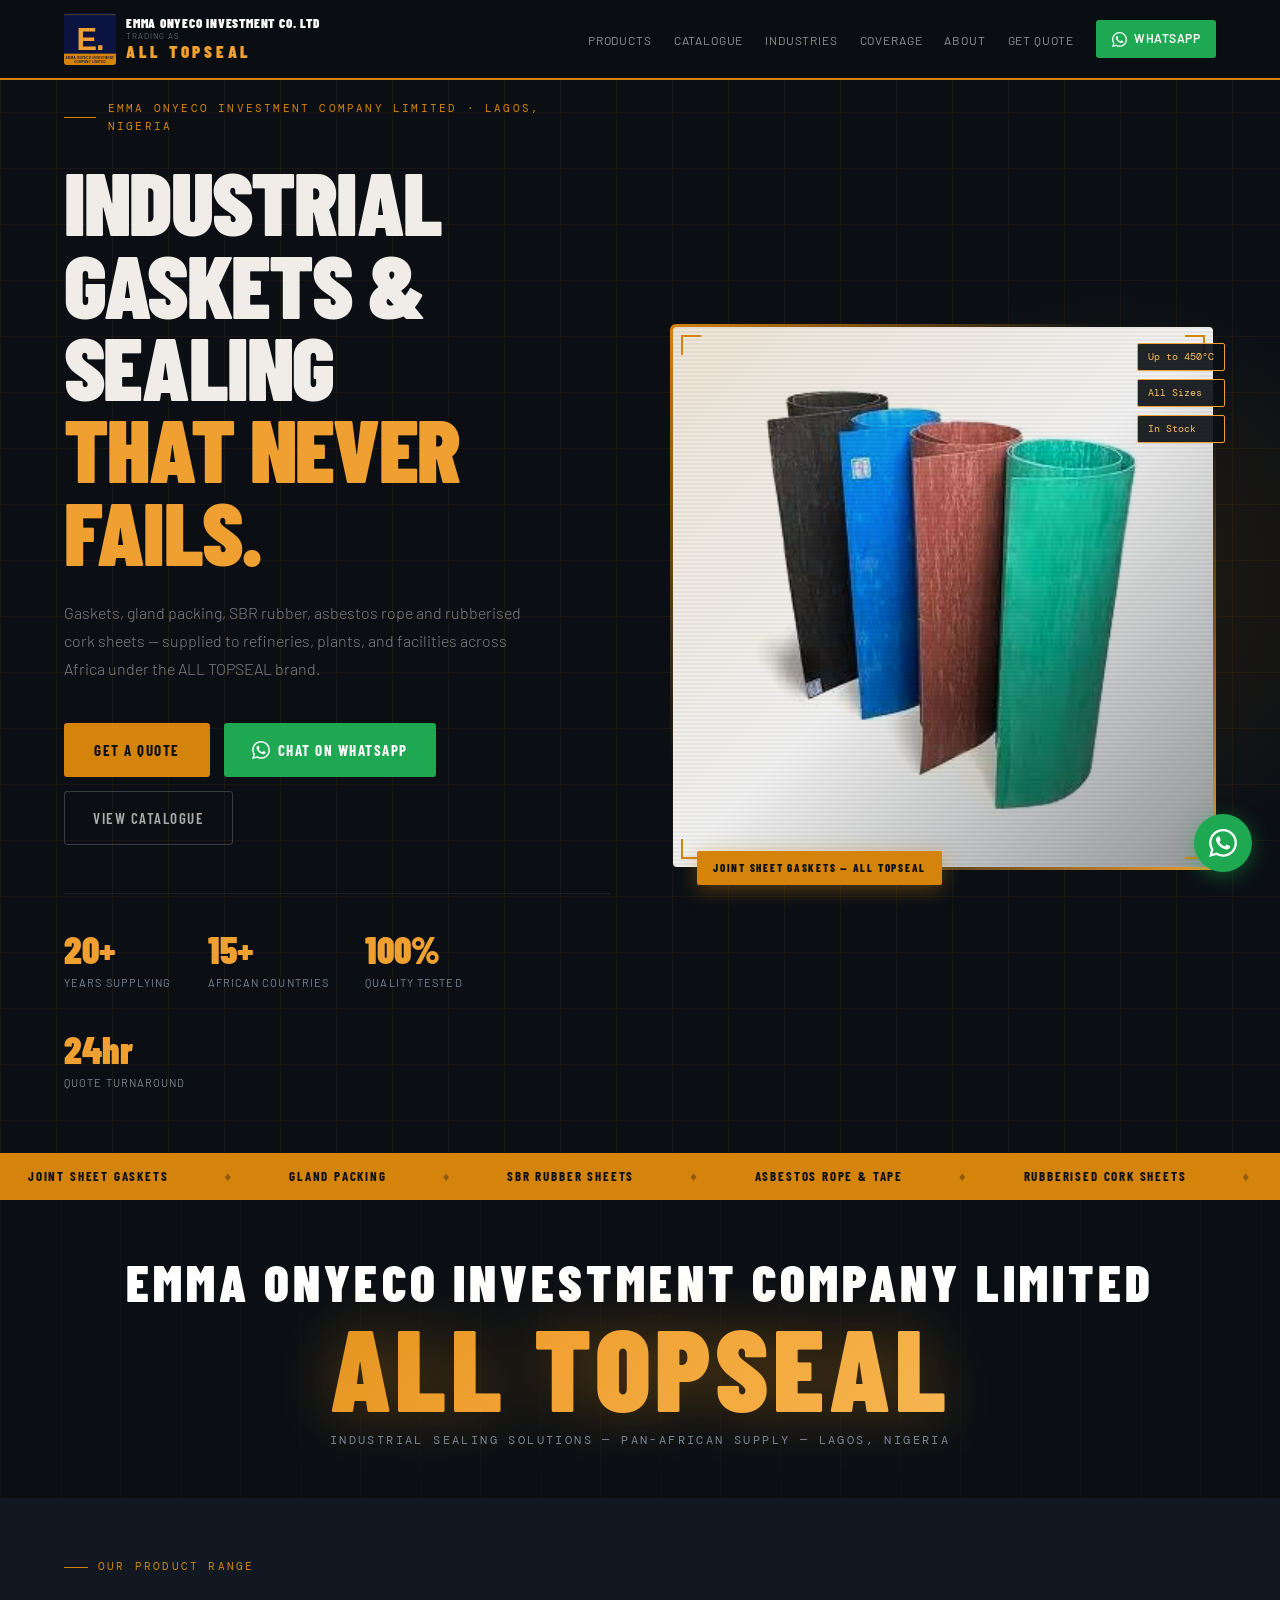
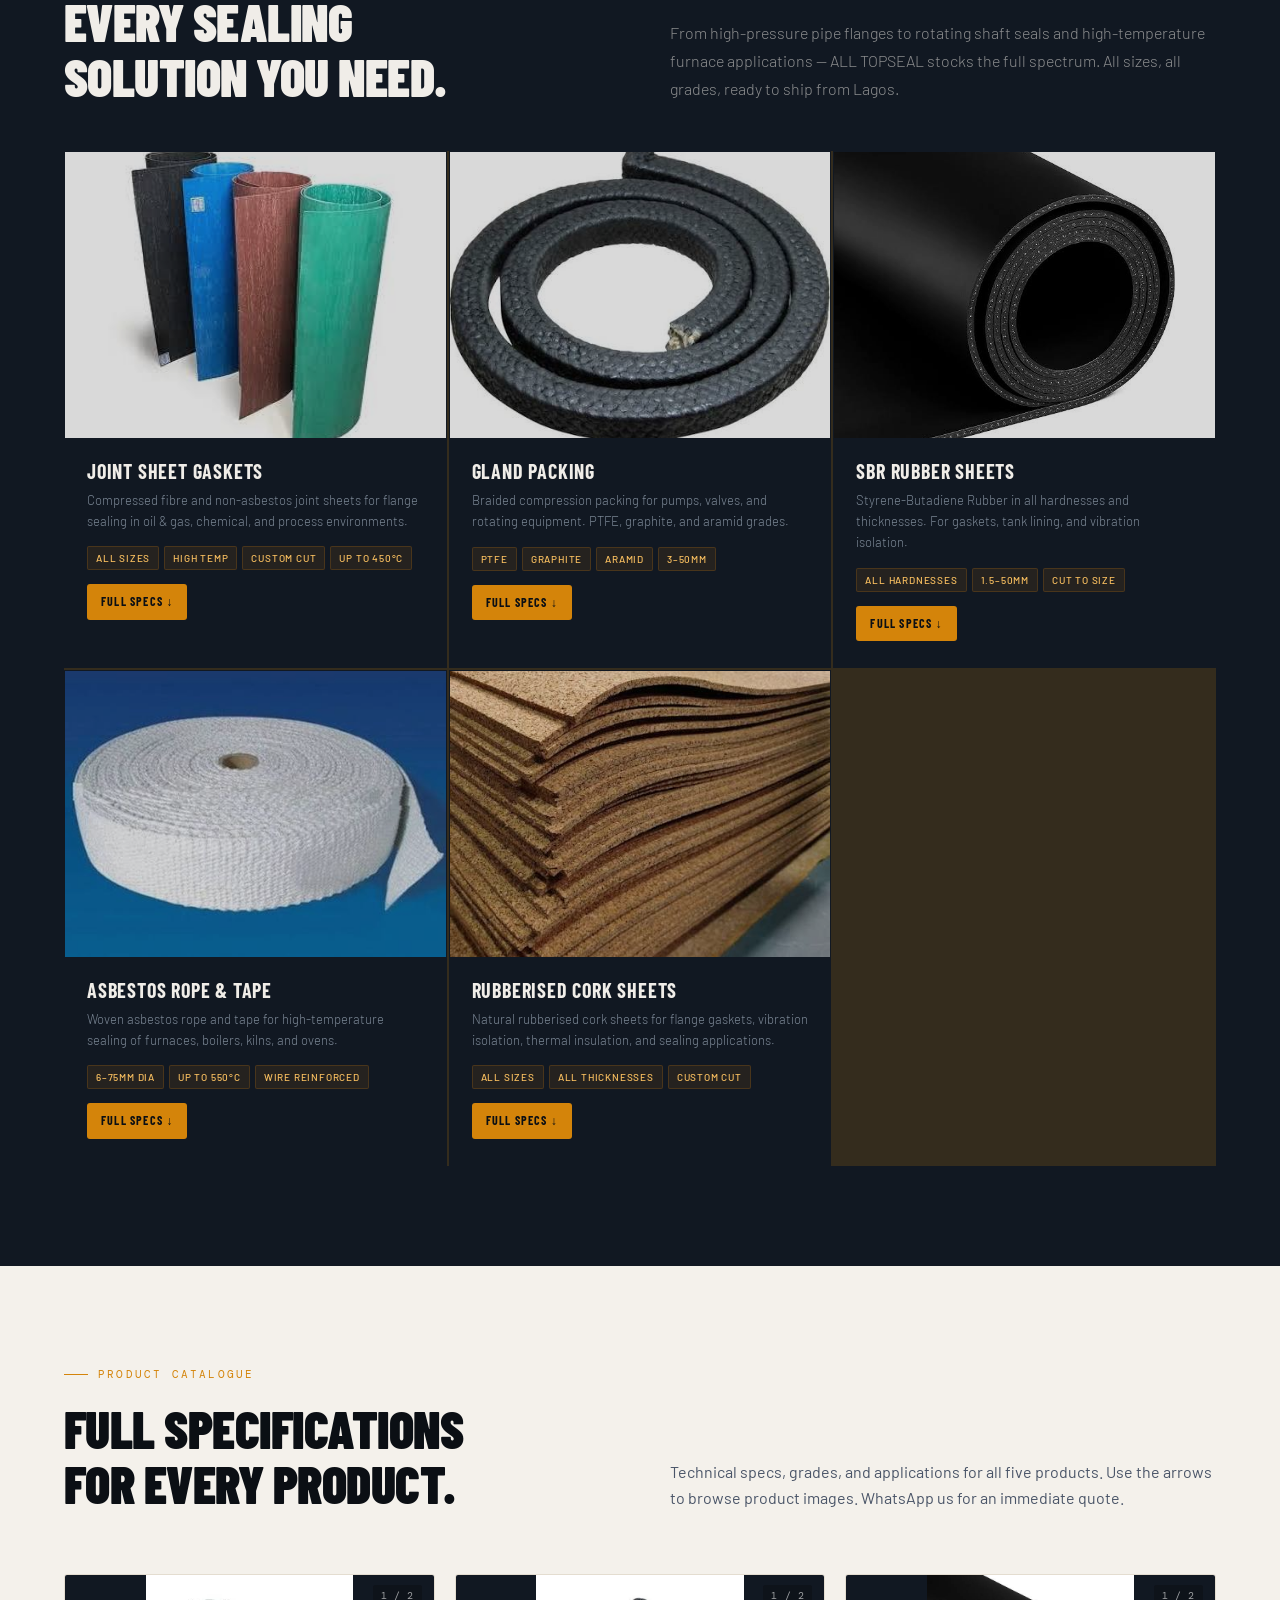
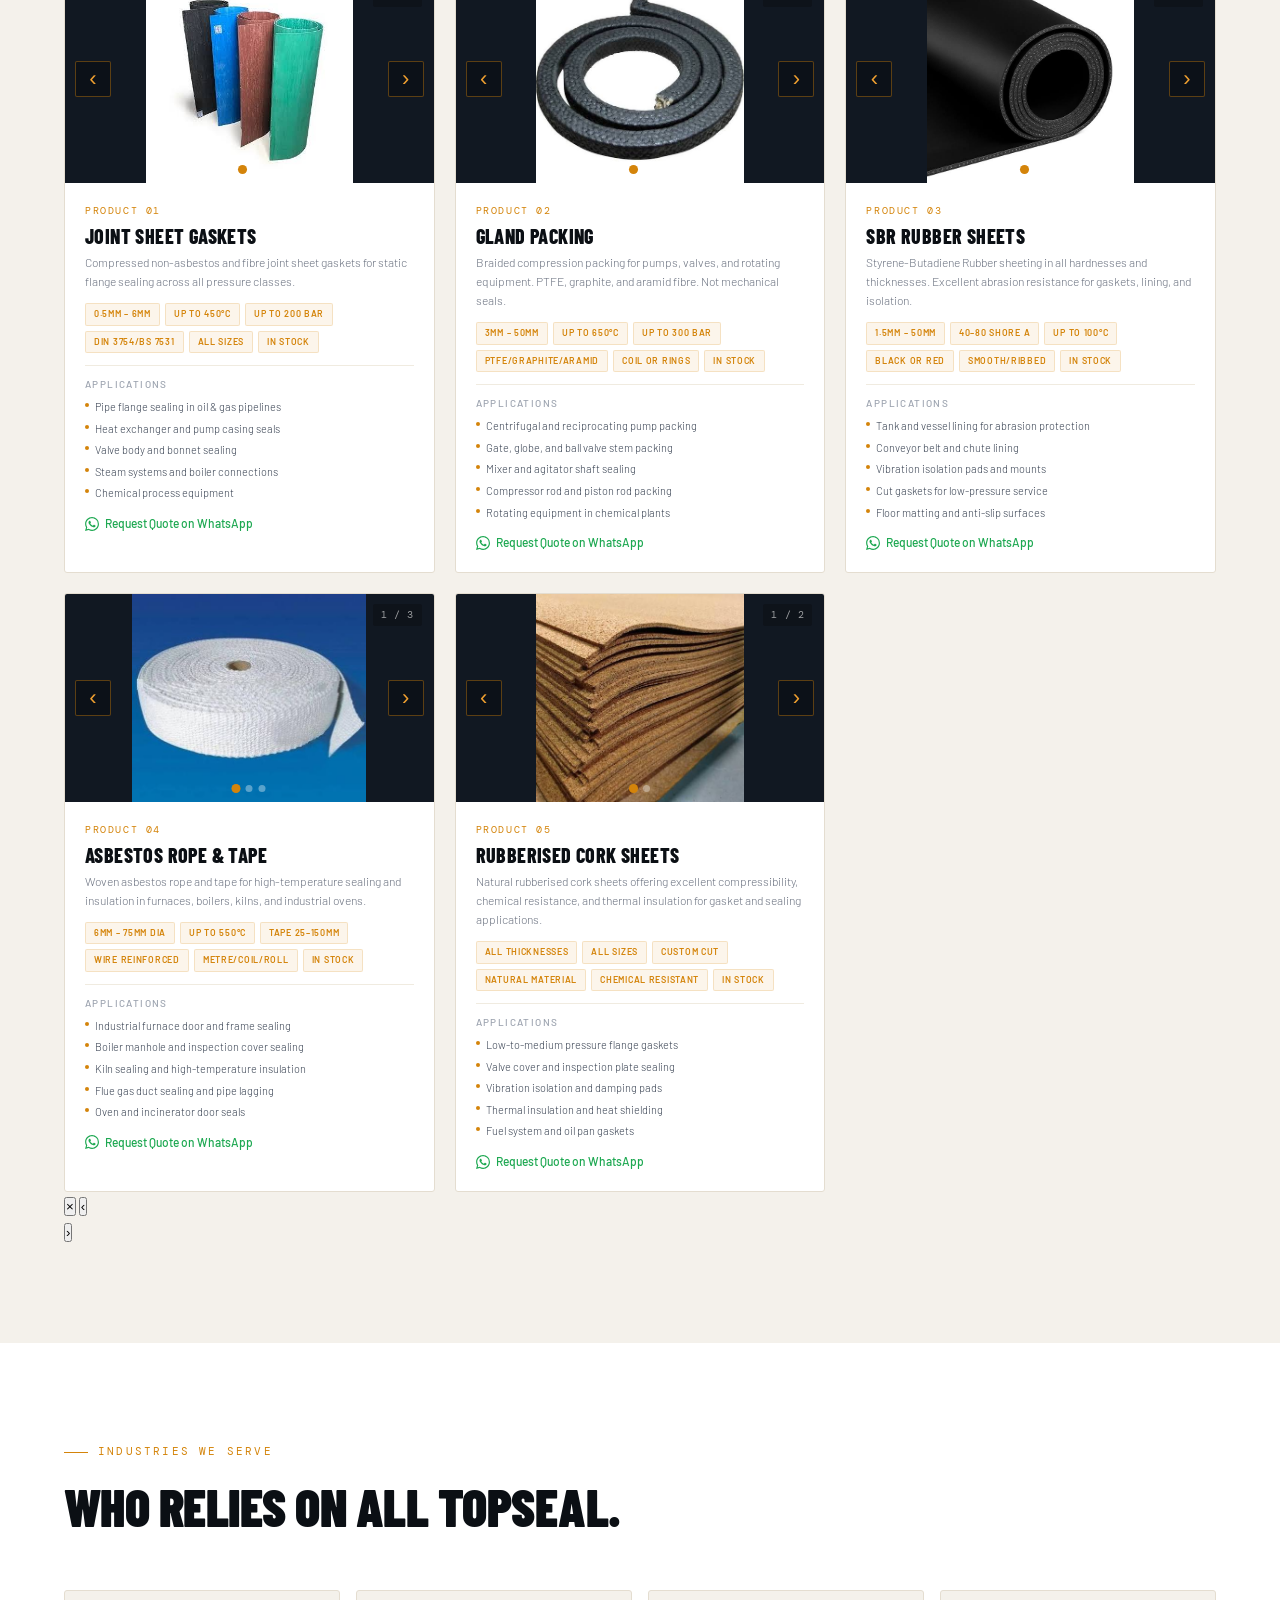
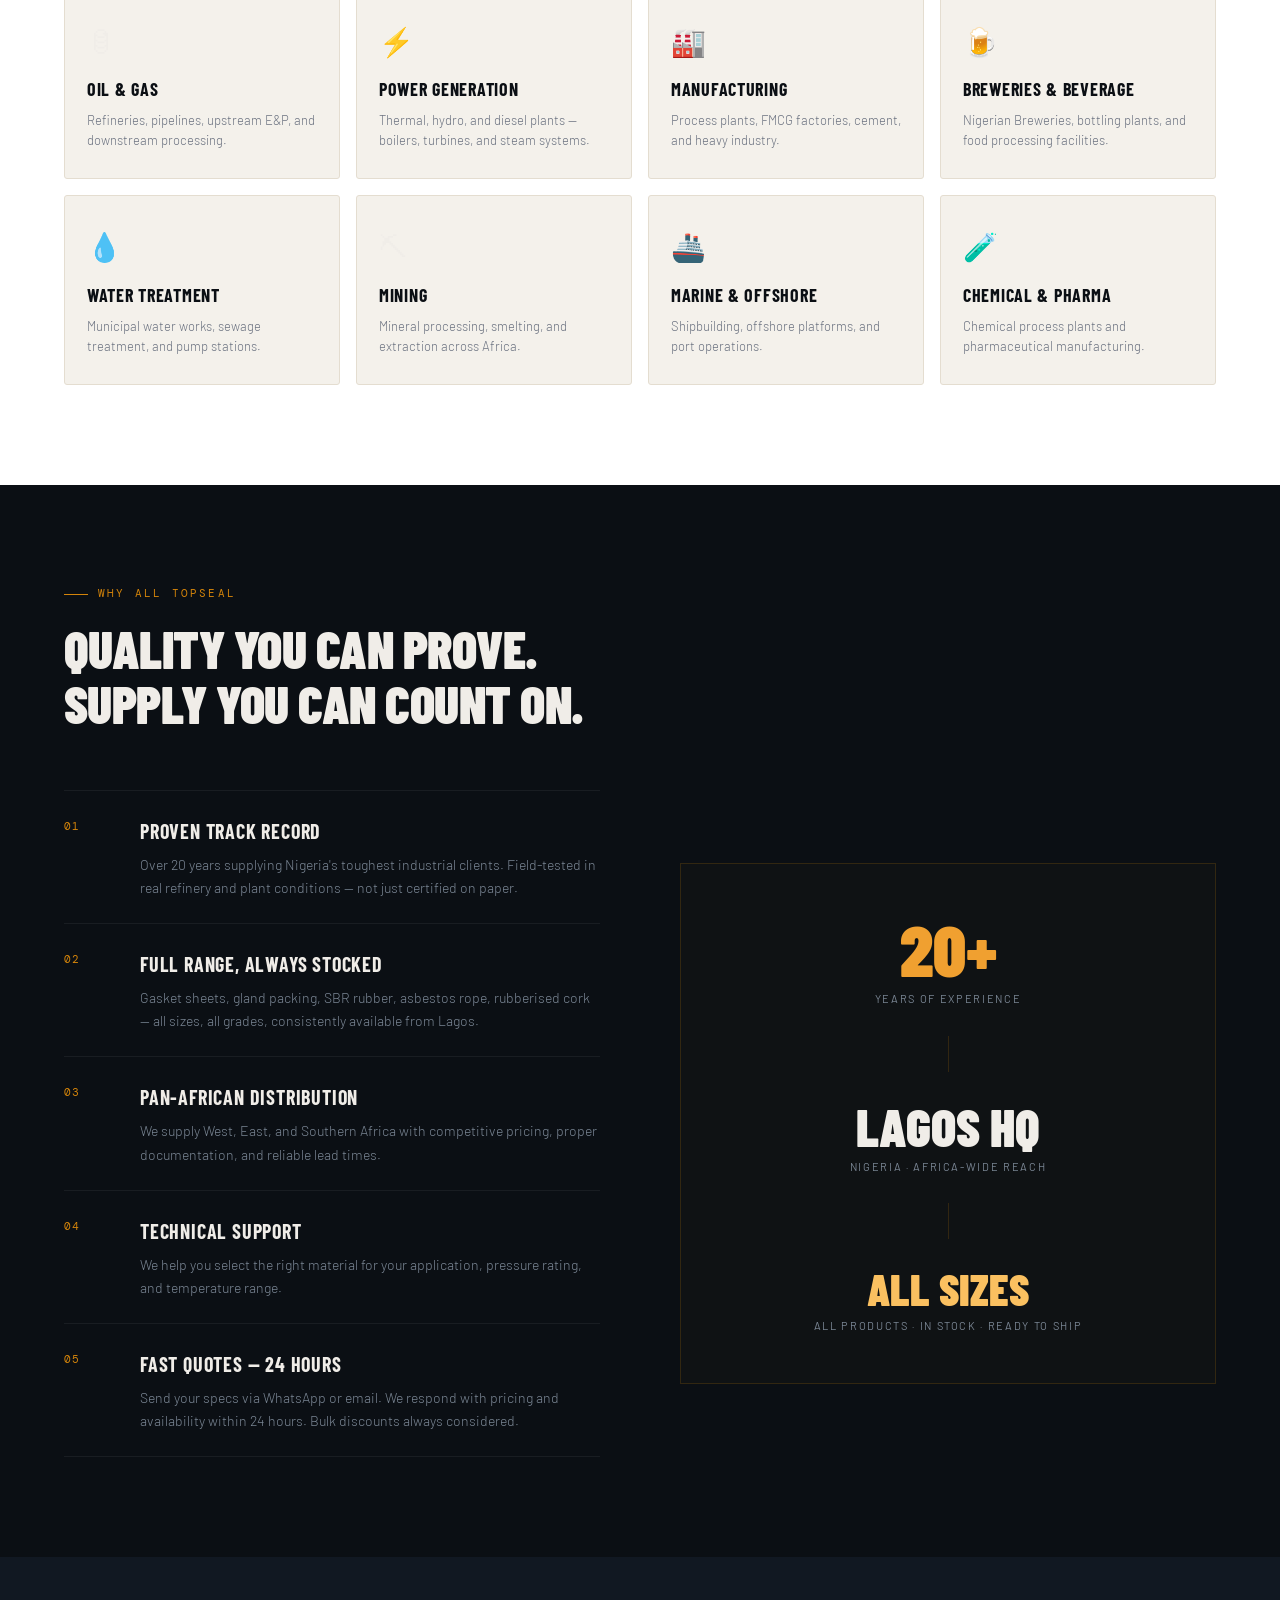
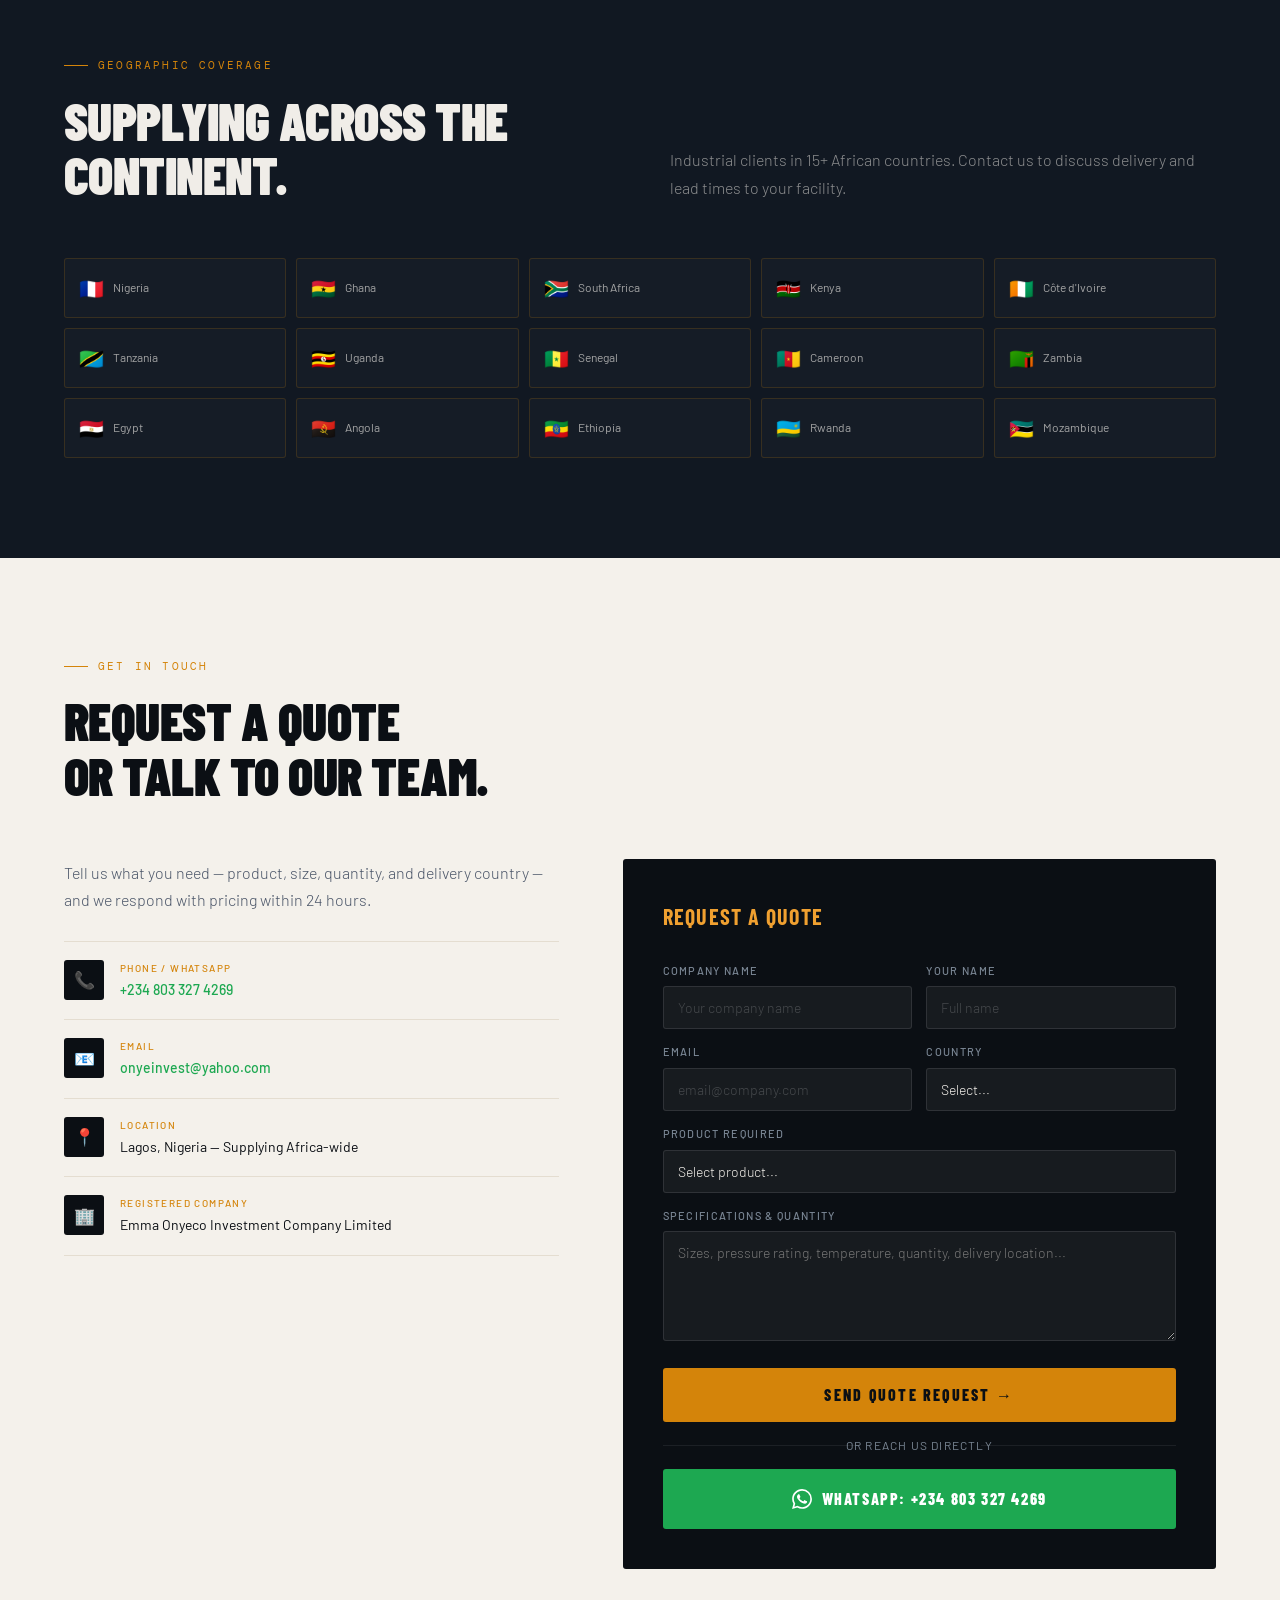
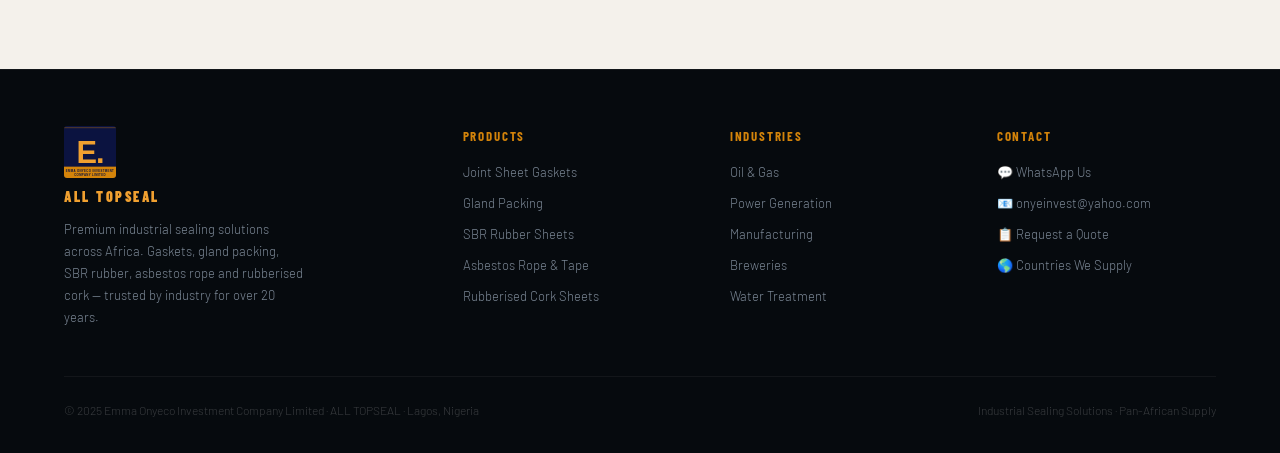
==== commit 3c9f18b1: "Add files via upload" ====
--- a/index.html
+++ b/index.html
@@ -3,8 +3,125 @@
 <head>
 <meta charset="UTF-8">
 <meta name="viewport" content="width=device-width, initial-scale=1.0">
-<title>Emma Onyeco Investment Company Limited — ALL TOPSEAL Industrial Sealing</title>
-<meta name="description" content="Emma Onyeco Investment Company Limited trading as ALL TOPSEAL. Premium gaskets, gland packing, SBR rubber, asbestos rope and rubberised cork sheets. Pan-African supply from Lagos, Nigeria.">
+<title>Gasket Supplier Lagos Nigeria | Gland Packing, SBR Rubber, Cork Sheets | ALL TOPSEAL</title>
+<meta name="description" content="ALL TOPSEAL — Nigeria's trusted industrial gasket supplier. Joint sheet gaskets, gland packing, SBR rubber sheets, asbestos rope & rubberised cork. Lagos-based, Africa-wide supply. 20+ years. Fast quotes: +234 803 327 4269.">
+
+<!-- ===== SEO: Keywords, Geo, Robots ===== -->
+<meta name="keywords" content="gasket supplier Nigeria, industrial gasket Lagos, joint sheet gasket Nigeria, gland packing supplier Lagos, SBR rubber sheet Nigeria, asbestos rope tape Nigeria, rubberised cork sheet, industrial sealing Nigeria, gasket supplier Africa, ALL TOPSEAL, Emma Onyeco Investment, sealing materials Lagos, flange gasket Nigeria, compressed fibre gasket, PTFE packing Nigeria">
+<meta name="robots" content="index, follow, max-snippet:-1, max-image-preview:large">
+<meta name="author" content="Emma Onyeco Investment Company Limited">
+<link rel="canonical" href="https://www.alltopseal.com/">
+<link rel="sitemap" type="application/xml" title="Sitemap" href="/sitemap.xml">
+
+<!-- Geo tags for local SEO -->
+<meta name="geo.region" content="NG-LA">
+<meta name="geo.placename" content="Lagos, Nigeria">
+<meta name="geo.position" content="6.5244;3.3792">
+<meta name="ICBM" content="6.5244, 3.3792">
+
+<!-- Open Graph (Facebook, LinkedIn previews) -->
+<meta property="og:type" content="website">
+<meta property="og:url" content="https://www.alltopseal.com/">
+<meta property="og:title" content="Gasket Supplier Lagos Nigeria | ALL TOPSEAL — Industrial Sealing">
+<meta property="og:description" content="Nigeria's trusted industrial gasket & sealing supplier. Joint sheet gaskets, gland packing, SBR rubber, asbestos rope, rubberised cork. 20+ years. Lagos-based, Africa-wide supply.">
+<meta property="og:site_name" content="ALL TOPSEAL">
+<meta property="og:locale" content="en_NG">
+
+<!-- Twitter / X Card -->
+<meta name="twitter:card" content="summary_large_image">
+<meta name="twitter:title" content="Gasket Supplier Lagos Nigeria | ALL TOPSEAL">
+<meta name="twitter:description" content="Nigeria's trusted industrial gasket & sealing supplier. Joint sheet gaskets, gland packing, SBR rubber, asbestos rope, rubberised cork. 20+ years. Africa-wide supply.">
+<meta name="twitter:site" content="@alltopseal">
+
+<!-- ===== JSON-LD Structured Data (Local Business + Products) ===== -->
+<script type="application/ld+json">
+{
+  "@context": "https://schema.org",
+  "@type": "LocalBusiness",
+  "@id": "https://www.alltopseal.com/#business",
+  "name": "ALL TOPSEAL",
+  "alternateName": "Emma Onyeco Investment Company Limited",
+  "description": "Nigeria's trusted industrial gasket and sealing materials supplier. Supplying joint sheet gaskets, gland packing, SBR rubber sheets, asbestos rope and tape, and rubberised cork sheets to oil & gas, manufacturing, and process industries across Africa for over 20 years.",
+  "url": "https://www.alltopseal.com",
+  "telephone": "+2348033274269",
+  "email": "onyeinvest@yahoo.com",
+  "foundingDate": "2000",
+  "address": {
+    "@type": "PostalAddress",
+    "addressLocality": "Lagos",
+    "addressCountry": "NG",
+    "addressRegion": "Lagos State"
+  },
+  "geo": {
+    "@type": "GeoCoordinates",
+    "latitude": 6.5244,
+    "longitude": 3.3792
+  },
+  "areaServed": [
+    {"@type": "Country", "name": "Nigeria"},
+    {"@type": "Country", "name": "Ghana"},
+    {"@type": "Country", "name": "Kenya"},
+    {"@type": "Country", "name": "South Africa"},
+    {"@type": "Country", "name": "Cameroon"},
+    {"@type": "Country", "name": "Tanzania"},
+    {"@type": "Country", "name": "Uganda"},
+    {"@type": "Country", "name": "Zambia"},
+    {"@type": "Country", "name": "Angola"},
+    {"@type": "Country", "name": "Senegal"}
+  ],
+  "hasOfferCatalog": {
+    "@type": "OfferCatalog",
+    "name": "Industrial Sealing Products",
+    "itemListElement": [
+      {
+        "@type": "Offer",
+        "itemOffered": {
+          "@type": "Product",
+          "name": "Joint Sheet Gaskets",
+          "description": "Compressed non-asbestos and fibre joint sheet gaskets for static flange sealing. All sizes, grades DIN 3754 and BS 7531. Up to 450°C, up to 200 bar."
+        }
+      },
+      {
+        "@type": "Offer",
+        "itemOffered": {
+          "@type": "Product",
+          "name": "Gland Packing",
+          "description": "Braided compression packing for pumps, valves, and rotating equipment. PTFE, graphite, and aramid grades. 3mm to 50mm."
+        }
+      },
+      {
+        "@type": "Offer",
+        "itemOffered": {
+          "@type": "Product",
+          "name": "SBR Rubber Sheets",
+          "description": "Styrene-Butadiene Rubber sheeting in all hardnesses and thicknesses. For gaskets, tank lining, and vibration isolation."
+        }
+      },
+      {
+        "@type": "Offer",
+        "itemOffered": {
+          "@type": "Product",
+          "name": "Asbestos Rope and Tape",
+          "description": "Woven asbestos rope and tape for high-temperature sealing of furnaces, boilers, kilns. Up to 550°C."
+        }
+      },
+      {
+        "@type": "Offer",
+        "itemOffered": {
+          "@type": "Product",
+          "name": "Rubberised Cork Sheets",
+          "description": "Natural rubberised cork sheets for flange gaskets, vibration isolation, and thermal insulation applications."
+        }
+      }
+    ]
+  },
+  "sameAs": [
+    "https://www.facebook.com/alltopseal",
+    "https://wa.me/2348033274269"
+  ]
+}
+</script>
+
 <link rel="preconnect" href="https://fonts.googleapis.com">
 <link href="https://fonts.googleapis.com/css2?family=Barlow+Condensed:wght@500;600;700;800;900&family=Barlow:wght@300;400;500&family=DM+Mono:wght@400;500&display=swap" rel="stylesheet">
 <style>
@@ -137,7 +254,7 @@
 /* Slideshow container */
 .cat-slideshow{position:relative;overflow:hidden;background:var(--navy2);aspect-ratio:16/9;user-select:none}
 .cat-slide{position:absolute;inset:0;opacity:0;transition:opacity .45s ease;pointer-events:none}
-.cat-slide img{width:100%;height:100%;object-fit:cover;display:block}
+.cat-slide img{width:100%;height:100%;object-fit:contain;display:block;transition:transform .4s ease;cursor:zoom-in}
 .cat-slide.cat-slide-active{opacity:1;pointer-events:auto}
 /* Arrows */
 .cat-arrow{position:absolute;top:50%;transform:translateY(-50%);z-index:10;width:36px;height:36px;background:rgba(11,15,20,.65);border:1px solid rgba(212,132,10,.4);color:var(--amber2);font-size:22px;line-height:1;display:flex;align-items:center;justify-content:center;cursor:pointer;border-radius:2px;transition:background .2s,border-color .2s;padding:0}
@@ -288,7 +405,7 @@
   <div class="hero-glow"></div>
   <div class="hero-content">
     <div class="hero-eyebrow">Emma Onyeco Investment Company Limited &middot; Lagos, Nigeria</div>
-    <h1 class="hero-h1">Industrial Sealing<em>That Never Fails.</em></h1>
+    <h1 class="hero-h1">Industrial Gaskets &amp; Sealing<em>That Never Fails.</em></h1>
     <p class="hero-body">Gaskets, gland packing, SBR rubber, asbestos rope and rubberised cork sheets &mdash; supplied to refineries, plants, and facilities across Africa under the ALL TOPSEAL brand.</p>
     <div class="hero-actions">
       <a href="#contact" class="btn-amber">Get a Quote</a>
@@ -318,6 +435,15 @@
       <div class="hero-img-badge">Joint Sheet Gaskets &mdash; All Topseal</div>
     </div>
   </div>
+  <!-- SEO paragraph for crawlers -->
+  <p style="position:absolute;left:-9999px;top:auto;width:1px;height:1px;overflow:hidden" aria-hidden="true">
+    ALL TOPSEAL is a leading gasket supplier in Lagos Nigeria, trading as Emma Onyeco Investment Company Limited.
+    We supply joint sheet gaskets, gland packing, SBR rubber sheets, asbestos rope and tape, and rubberised cork sheets
+    to the oil and gas, manufacturing, power generation, brewery, and water treatment industries across Nigeria and Africa.
+    Industrial sealing solutions from Lagos Nigeria. Gasket supplier Nigeria. Gland packing supplier Lagos.
+    SBR rubber sheet Nigeria. Asbestos rope Nigeria. Rubberised cork sheet supplier Africa.
+    Contact: +234 803 327 4269 | onyeinvest@yahoo.com | www.alltopseal.com
+  </p>
 </section>
 
 <div class="marquee-wrap" aria-hidden="true">
@@ -362,16 +488,16 @@
   <div class="cat-grid">
 
     <div class="cat-card" id="cat-01">
-      <div class="cat-slideshow" id="ss-cat-01">
-  <div class="cat-slide cat-slide-active"><img src="[data-uri]" alt="Joint Sheet Gasket — rolled sheets" loading="lazy"></div>
-<div class="cat-slide"><img src="[data-uri]" alt="Joint Sheet Gasket — detail view" loading="lazy"></div>
+      <div class="cat-slideshow" id="ss-cat-01" tabindex="0" role="region" aria-label="Joint Sheet Gaskets image gallery">
+  <div class="cat-slide cat-slide-active"><img onclick="openLightbox('cat-01',0)" loading="lazy" alt="Joint Sheet Gaskets — image 1 of 2" tabindex="0" src="[data-uri]" alt="Joint Sheet Gasket — rolled sheets" loading="lazy"></div>
+<div class="cat-slide"><img onclick="openLightbox('cat-01',1)" loading="lazy" alt="Joint Sheet Gaskets — image 2 of 2" tabindex="0" src="[data-uri]" alt="Joint Sheet Gasket — detail view" loading="lazy"></div>
 
   <button class="cat-arrow cat-prev" onclick="slideNav('cat-01',-1)" aria-label="Previous">&#8249;</button>
   <button class="cat-arrow cat-next" onclick="slideNav('cat-01',1)" aria-label="Next">&#8250;</button>
   <div class="cat-dots"><button class="cat-dot cat-dot-active" onclick="setSlide('cat-01',0)" aria-label="Image 1"></button>
 <button class="cat-dot" onclick="setSlide('cat-01',1)" aria-label="Image 2"></button>
 </div>
-  <div class="cat-counter" id="ct-cat-01">1 / 2</div>
+  <div class="cat-counter" id="ct-cat-01" aria-live="polite">1 / 2</div>
 </div>
       <div class="cat-body">
         <div class="cat-num">PRODUCT 01</div>
@@ -384,16 +510,16 @@
     </div>
 
     <div class="cat-card" id="cat-02">
-      <div class="cat-slideshow" id="ss-cat-02">
-  <div class="cat-slide cat-slide-active"><img src="[data-uri]" alt="Graphite gland packing coil" loading="lazy"></div>
-<div class="cat-slide"><img src="[data-uri]" alt="White PTFE gland packing coil" loading="lazy"></div>
+      <div class="cat-slideshow" id="ss-cat-02" tabindex="0" role="region" aria-label="Gland Packing image gallery">
+  <div class="cat-slide cat-slide-active"><img onclick="openLightbox('cat-02',0)" loading="lazy" alt="Gland Packing — image 1 of 2" tabindex="0" src="[data-uri]" alt="Graphite gland packing coil" loading="lazy"></div>
+<div class="cat-slide"><img onclick="openLightbox('cat-02',1)" loading="lazy" alt="Gland Packing — image 2 of 2" tabindex="0" src="[data-uri]" alt="White PTFE gland packing coil" loading="lazy"></div>
 
   <button class="cat-arrow cat-prev" onclick="slideNav('cat-02',-1)" aria-label="Previous">&#8249;</button>
   <button class="cat-arrow cat-next" onclick="slideNav('cat-02',1)" aria-label="Next">&#8250;</button>
   <div class="cat-dots"><button class="cat-dot cat-dot-active" onclick="setSlide('cat-02',0)" aria-label="Image 1"></button>
 <button class="cat-dot" onclick="setSlide('cat-02',1)" aria-label="Image 2"></button>
 </div>
-  <div class="cat-counter" id="ct-cat-02">1 / 2</div>
+  <div class="cat-counter" id="ct-cat-02" aria-live="polite">1 / 2</div>
 </div>
       <div class="cat-body">
         <div class="cat-num">PRODUCT 02</div>
@@ -406,16 +532,16 @@
     </div>
 
     <div class="cat-card" id="cat-03">
-      <div class="cat-slideshow" id="ss-cat-03">
-  <div class="cat-slide cat-slide-active"><img src="[data-uri]" alt="SBR rubber sheet black roll" loading="lazy"></div>
-<div class="cat-slide"><img src="[data-uri]" alt="SBR rubber sheet unrolled" loading="lazy"></div>
+      <div class="cat-slideshow" id="ss-cat-03" tabindex="0" role="region" aria-label="SBR Rubber Sheets image gallery">
+  <div class="cat-slide cat-slide-active"><img onclick="openLightbox('cat-03',0)" loading="lazy" alt="SBR Rubber Sheets — image 1 of 2" tabindex="0" src="[data-uri]" alt="SBR rubber sheet black roll" loading="lazy"></div>
+<div class="cat-slide"><img onclick="openLightbox('cat-03',1)" loading="lazy" alt="SBR Rubber Sheets — image 2 of 2" tabindex="0" src="[data-uri]" alt="SBR rubber sheet unrolled" loading="lazy"></div>
 
   <button class="cat-arrow cat-prev" onclick="slideNav('cat-03',-1)" aria-label="Previous">&#8249;</button>
   <button class="cat-arrow cat-next" onclick="slideNav('cat-03',1)" aria-label="Next">&#8250;</button>
   <div class="cat-dots"><button class="cat-dot cat-dot-active" onclick="setSlide('cat-03',0)" aria-label="Image 1"></button>
 <button class="cat-dot" onclick="setSlide('cat-03',1)" aria-label="Image 2"></button>
 </div>
-  <div class="cat-counter" id="ct-cat-03">1 / 2</div>
+  <div class="cat-counter" id="ct-cat-03" aria-live="polite">1 / 2</div>
 </div>
       <div class="cat-body">
         <div class="cat-num">PRODUCT 03</div>
@@ -428,10 +554,10 @@
     </div>
 
     <div class="cat-card" id="cat-04">
-      <div class="cat-slideshow" id="ss-cat-04">
-  <div class="cat-slide cat-slide-active"><img src="[data-uri]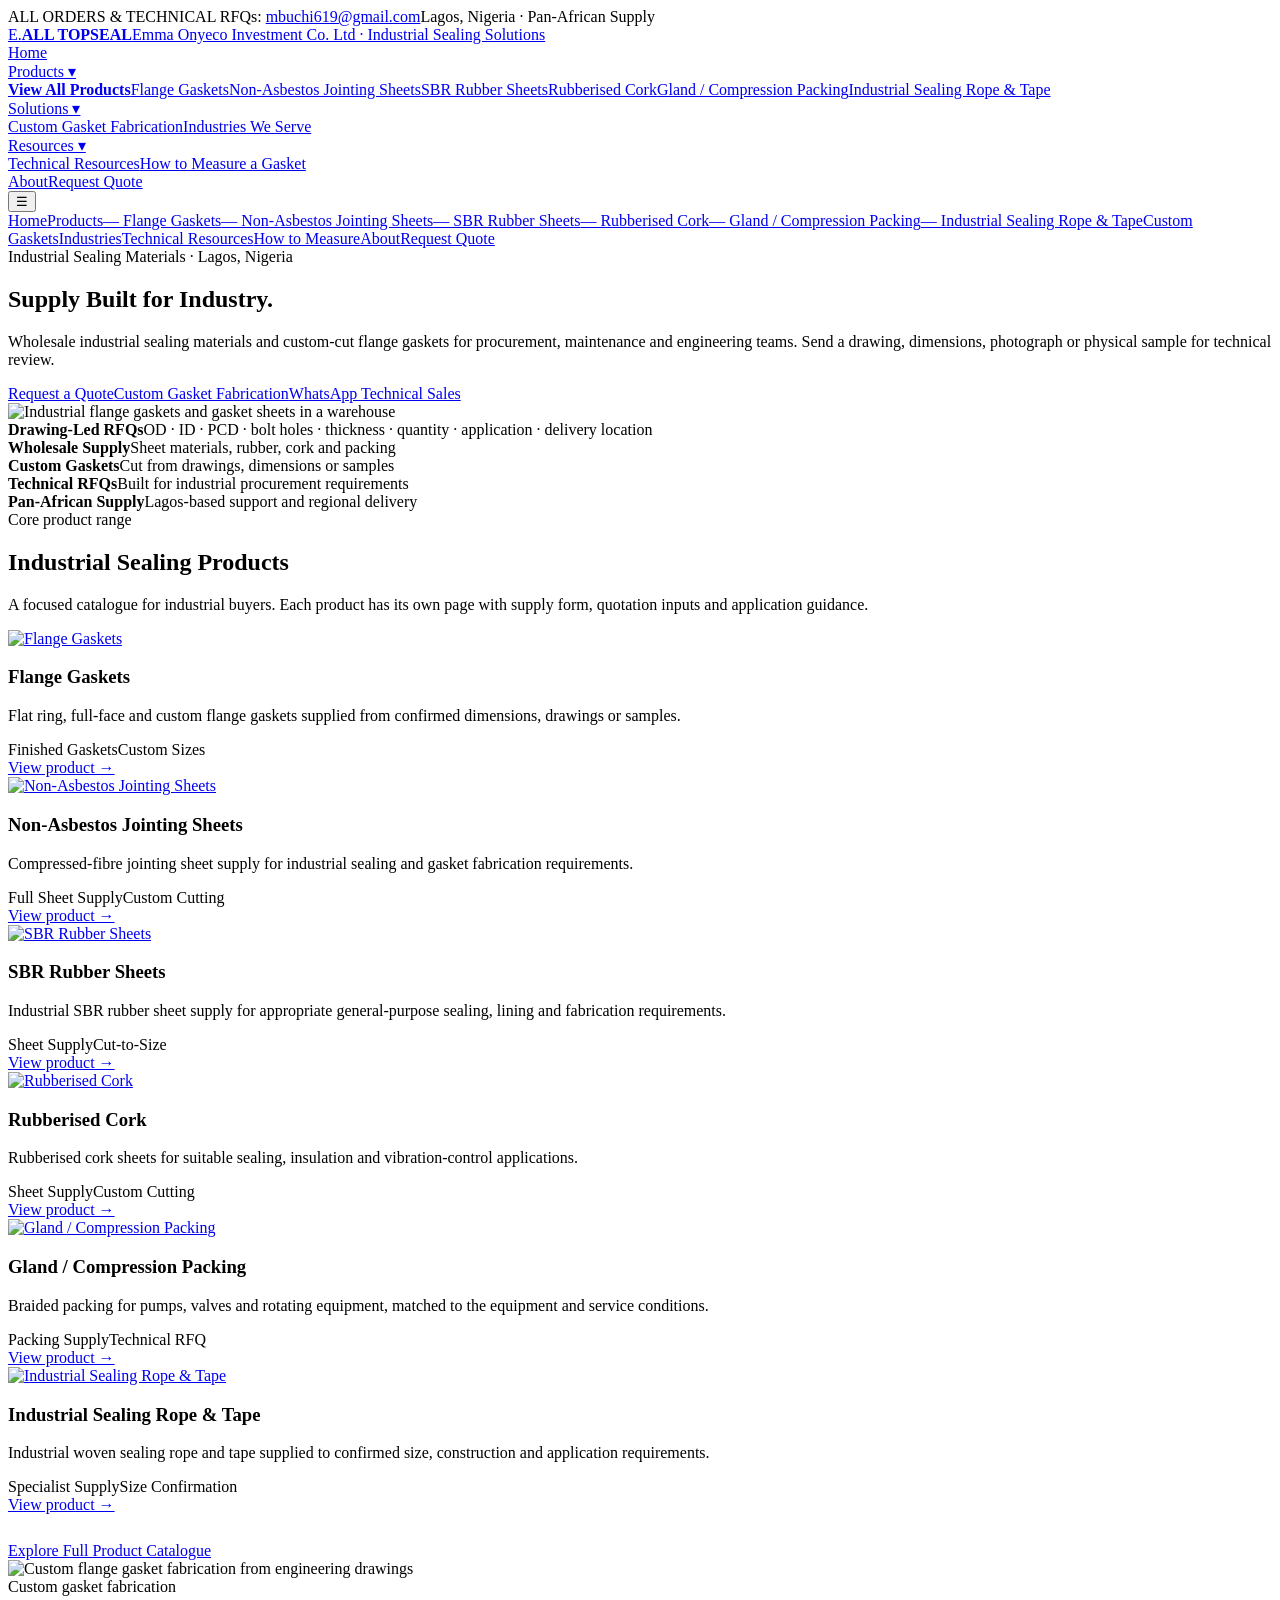
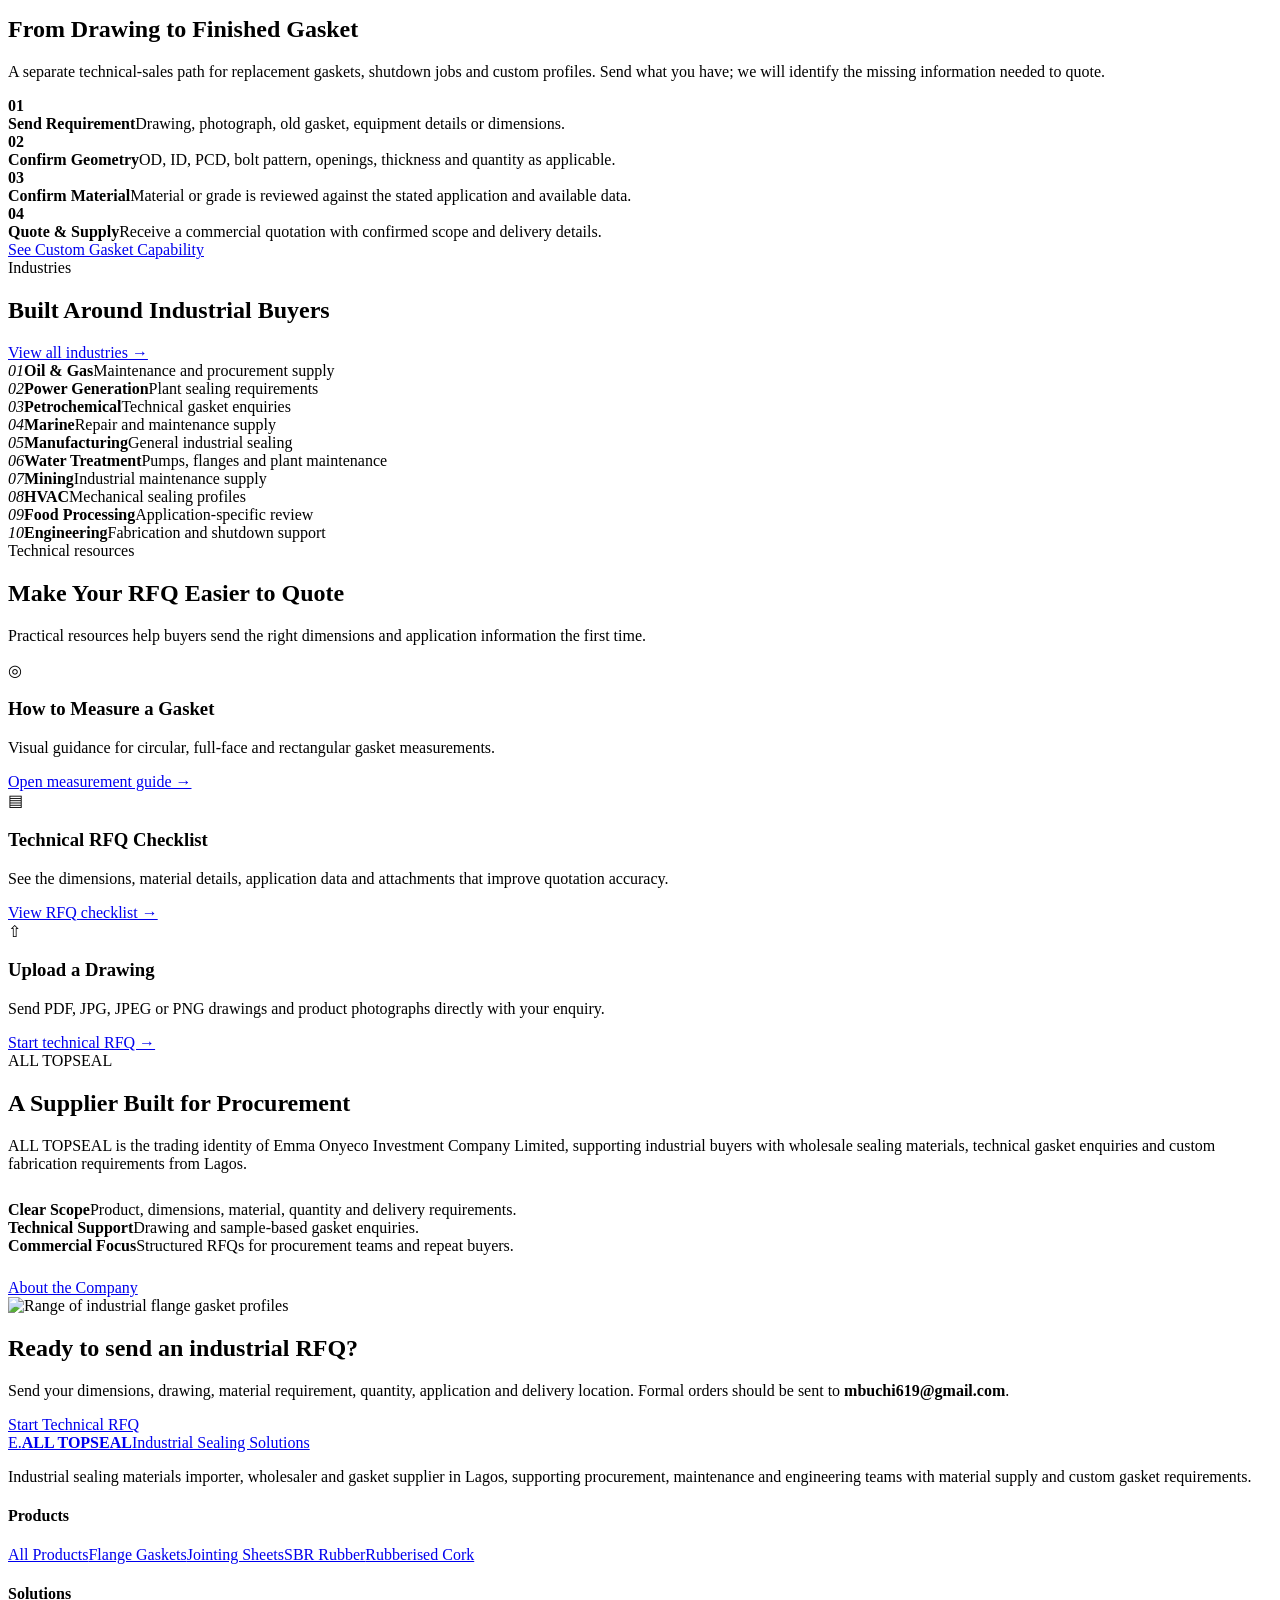
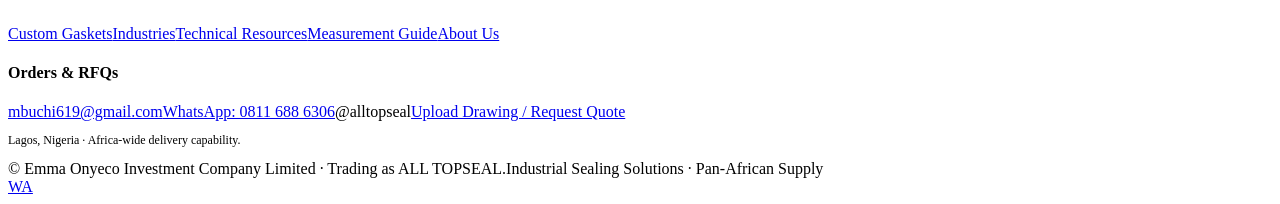
==== commit 81813b4c: "Add files via upload" ====
--- a/index.html
+++ b/index.html
@@ -1,937 +1,16 @@
-<!DOCTYPE html>
-<html lang="en">
-<head>
-<meta charset="UTF-8">
-<meta name="viewport" content="width=device-width, initial-scale=1.0">
-<title>Gasket Supplier Lagos Nigeria | Gland Packing, SBR Rubber, Cork Sheets | ALL TOPSEAL</title>
-<meta name="description" content="ALL TOPSEAL — Nigeria's trusted industrial gasket supplier. Joint sheet gaskets, gland packing, SBR rubber sheets, asbestos rope & rubberised cork. Lagos-based, Africa-wide supply. 20+ years. Fast quotes: +234 803 327 4269.">
-
-<!-- ===== SEO: Keywords, Geo, Robots ===== -->
-<meta name="keywords" content="gasket supplier Nigeria, industrial gasket Lagos, joint sheet gasket Nigeria, gland packing supplier Lagos, SBR rubber sheet Nigeria, asbestos rope tape Nigeria, rubberised cork sheet, industrial sealing Nigeria, gasket supplier Africa, ALL TOPSEAL, Emma Onyeco Investment, sealing materials Lagos, flange gasket Nigeria, compressed fibre gasket, PTFE packing Nigeria">
-<meta name="robots" content="index, follow, max-snippet:-1, max-image-preview:large">
-<meta name="author" content="Emma Onyeco Investment Company Limited">
-<link rel="canonical" href="https://www.alltopseal.com/">
-<link rel="sitemap" type="application/xml" title="Sitemap" href="/sitemap.xml">
-
-<!-- Geo tags for local SEO -->
-<meta name="geo.region" content="NG-LA">
-<meta name="geo.placename" content="Lagos, Nigeria">
-<meta name="geo.position" content="6.5244;3.3792">
-<meta name="ICBM" content="6.5244, 3.3792">
-
-<!-- Open Graph (Facebook, LinkedIn previews) -->
-<meta property="og:type" content="website">
-<meta property="og:url" content="https://www.alltopseal.com/">
-<meta property="og:title" content="Gasket Supplier Lagos Nigeria | ALL TOPSEAL — Industrial Sealing">
-<meta property="og:description" content="Nigeria's trusted industrial gasket & sealing supplier. Joint sheet gaskets, gland packing, SBR rubber, asbestos rope, rubberised cork. 20+ years. Lagos-based, Africa-wide supply.">
-<meta property="og:site_name" content="ALL TOPSEAL">
-<meta property="og:locale" content="en_NG">
-
-<!-- Twitter / X Card -->
-<meta name="twitter:card" content="summary_large_image">
-<meta name="twitter:title" content="Gasket Supplier Lagos Nigeria | ALL TOPSEAL">
-<meta name="twitter:description" content="Nigeria's trusted industrial gasket & sealing supplier. Joint sheet gaskets, gland packing, SBR rubber, asbestos rope, rubberised cork. 20+ years. Africa-wide supply.">
-<meta name="twitter:site" content="@alltopseal">
-
-<!-- ===== JSON-LD Structured Data (Local Business + Products) ===== -->
-<script type="application/ld+json">
-{
-  "@context": "https://schema.org",
-  "@type": "LocalBusiness",
-  "@id": "https://www.alltopseal.com/#business",
-  "name": "ALL TOPSEAL",
-  "alternateName": "Emma Onyeco Investment Company Limited",
-  "description": "Nigeria's trusted industrial gasket and sealing materials supplier. Supplying joint sheet gaskets, gland packing, SBR rubber sheets, asbestos rope and tape, and rubberised cork sheets to oil & gas, manufacturing, and process industries across Africa for over 20 years.",
-  "url": "https://www.alltopseal.com",
-  "telephone": "+2348033274269",
-  "email": "onyeinvest@yahoo.com",
-  "foundingDate": "2000",
-  "address": {
-    "@type": "PostalAddress",
-    "addressLocality": "Lagos",
-    "addressCountry": "NG",
-    "addressRegion": "Lagos State"
-  },
-  "geo": {
-    "@type": "GeoCoordinates",
-    "latitude": 6.5244,
-    "longitude": 3.3792
-  },
-  "areaServed": [
-    {"@type": "Country", "name": "Nigeria"},
-    {"@type": "Country", "name": "Ghana"},
-    {"@type": "Country", "name": "Kenya"},
-    {"@type": "Country", "name": "South Africa"},
-    {"@type": "Country", "name": "Cameroon"},
-    {"@type": "Country", "name": "Tanzania"},
-    {"@type": "Country", "name": "Uganda"},
-    {"@type": "Country", "name": "Zambia"},
-    {"@type": "Country", "name": "Angola"},
-    {"@type": "Country", "name": "Senegal"}
-  ],
-  "hasOfferCatalog": {
-    "@type": "OfferCatalog",
-    "name": "Industrial Sealing Products",
-    "itemListElement": [
-      {
-        "@type": "Offer",
-        "itemOffered": {
-          "@type": "Product",
-          "name": "Joint Sheet Gaskets",
-          "description": "Compressed non-asbestos and fibre joint sheet gaskets for static flange sealing. All sizes, grades DIN 3754 and BS 7531. Up to 450°C, up to 200 bar."
-        }
-      },
-      {
-        "@type": "Offer",
-        "itemOffered": {
-          "@type": "Product",
-          "name": "Gland Packing",
-          "description": "Braided compression packing for pumps, valves, and rotating equipment. PTFE, graphite, and aramid grades. 3mm to 50mm."
-        }
-      },
-      {
-        "@type": "Offer",
-        "itemOffered": {
-          "@type": "Product",
-          "name": "SBR Rubber Sheets",
-          "description": "Styrene-Butadiene Rubber sheeting in all hardnesses and thicknesses. For gaskets, tank lining, and vibration isolation."
-        }
-      },
-      {
-        "@type": "Offer",
-        "itemOffered": {
-          "@type": "Product",
-          "name": "Asbestos Rope and Tape",
-          "description": "Woven asbestos rope and tape for high-temperature sealing of furnaces, boilers, kilns. Up to 550°C."
-        }
-      },
-      {
-        "@type": "Offer",
-        "itemOffered": {
-          "@type": "Product",
-          "name": "Rubberised Cork Sheets",
-          "description": "Natural rubberised cork sheets for flange gaskets, vibration isolation, and thermal insulation applications."
-        }
-      }
-    ]
-  },
-  "sameAs": [
-    "https://www.facebook.com/alltopseal",
-    "https://wa.me/2348033274269"
-  ]
-}
-</script>
-
-<link rel="preconnect" href="https://fonts.googleapis.com">
-<link href="https://fonts.googleapis.com/css2?family=Barlow+Condensed:wght@500;600;700;800;900&family=Barlow:wght@300;400;500&family=DM+Mono:wght@400;500&display=swap" rel="stylesheet">
-<style>
-*,*::before,*::after{box-sizing:border-box;margin:0;padding:0}
-html{scroll-behavior:smooth;font-size:16px}
-body{font-family:'Barlow',sans-serif;background:#0B0F14;color:#F0EDE8;overflow-x:hidden;line-height:1.6}
-img{max-width:100%;display:block}
-a{text-decoration:none;color:inherit}
-:root{
-  --navy:#0B0F14;--navy2:#111822;--steel:#1E2A38;
-  --amber:#D4840A;--amber2:#F0A030;--amber3:#FAC060;
-  --cream:#F0EDE8;--muted:#7A8694;
-  --border:rgba(212,132,10,0.18);--border2:rgba(212,132,10,0.38);
-  --green:#1DA851;--radius:3px
-}
-
-/* LOGO */
-.logo-wrap{display:flex;align-items:center;gap:10px;text-decoration:none}
-.logo-svg{height:52px;width:52px;flex-shrink:0;border-radius:3px;overflow:hidden}
-.logo-svg svg{width:100%;height:100%;display:block}
-.logo-text{line-height:1.15}
-.logo-company{font-family:'Barlow Condensed',sans-serif;font-weight:900;font-size:13px;letter-spacing:.06em;color:#fff;text-transform:uppercase;display:block;line-height:1}
-.logo-trading{font-family:'Barlow',sans-serif;font-weight:300;font-size:8px;letter-spacing:.12em;text-transform:uppercase;color:var(--muted);display:block;margin-top:2px}
-.logo-topseal{font-family:'Barlow Condensed',sans-serif;font-weight:900;font-size:17px;letter-spacing:.22em;color:var(--amber2);text-transform:uppercase;display:block;margin-top:1px}
-
-/* NAV */
-#nav{position:fixed;top:0;left:0;right:0;z-index:200;height:80px;display:flex;align-items:center;justify-content:space-between;padding:0 5%;background:rgba(11,15,20,.97);backdrop-filter:blur(12px);border-bottom:2px solid var(--amber)}
-.nav-links{display:flex;align-items:center;gap:22px;list-style:none}
-.nav-links a{font-size:12px;font-weight:400;letter-spacing:.07em;color:rgba(240,237,232,.6);transition:color .2s;text-transform:uppercase}
-.nav-links a:hover{color:var(--amber2)}
-.nav-wa{display:flex!important;align-items:center;gap:7px;background:var(--green)!important;color:#fff!important;font-size:12px!important;font-weight:600!important;padding:9px 16px;border-radius:var(--radius);letter-spacing:.04em!important}
-.nav-wa:hover{background:#18994A!important}
-.nav-wa svg{width:15px;height:15px;fill:#fff;flex-shrink:0}
-.nav-hamburger{display:none;flex-direction:column;gap:5px;cursor:pointer;padding:6px;background:none;border:none}
-.nav-hamburger span{display:block;width:24px;height:2px;background:var(--cream);border-radius:1px}
-.mobile-menu{display:none;position:fixed;top:80px;left:0;right:0;background:var(--navy2);border-bottom:2px solid var(--amber);padding:16px 5%;z-index:199;flex-direction:column}
-.mobile-menu.open{display:flex}
-.mobile-menu a{font-size:15px;color:rgba(240,237,232,.75);padding:13px 0;border-bottom:1px solid rgba(255,255,255,.06);text-transform:uppercase;letter-spacing:.06em}
-.mobile-menu a:last-child{border-bottom:none;color:var(--green);font-weight:600}
-
-/* HERO */
-#hero{min-height:100vh;background:var(--navy);display:grid;grid-template-columns:1fr 1fr;align-items:center;padding:100px 5% 60px;position:relative;overflow:hidden;gap:60px}
-.hero-grid{position:absolute;inset:0;background-image:linear-gradient(var(--border) 1px,transparent 1px),linear-gradient(90deg,var(--border) 1px,transparent 1px);background-size:56px 56px;opacity:.4}
-.hero-glow{position:absolute;width:600px;height:600px;border-radius:50%;background:radial-gradient(circle,rgba(212,132,10,.12) 0%,transparent 70%);top:50%;right:-10%;transform:translateY(-50%);pointer-events:none}
-.hero-content{position:relative;z-index:2}
-.hero-eyebrow{display:flex;align-items:center;gap:12px;font-family:'DM Mono',monospace;font-size:11px;letter-spacing:.2em;color:var(--amber);text-transform:uppercase;margin-bottom:24px}
-.hero-eyebrow::before{content:'';display:block;width:32px;height:1px;background:var(--amber)}
-.hero-h1{font-family:'Barlow Condensed',sans-serif;font-size:clamp(56px,7vw,100px);font-weight:900;line-height:.92;letter-spacing:-.02em;text-transform:uppercase;color:var(--cream);margin-bottom:28px}
-.hero-h1 em{font-style:normal;color:var(--amber2);display:block}
-.hero-body{font-size:16px;font-weight:300;color:rgba(240,237,232,.5);max-width:460px;line-height:1.75;margin-bottom:40px}
-.hero-actions{display:flex;gap:14px;flex-wrap:wrap;align-items:center}
-.btn-amber{display:inline-flex;align-items:center;gap:8px;background:var(--amber);color:var(--navy);font-family:'Barlow Condensed',sans-serif;font-size:15px;font-weight:700;letter-spacing:.1em;text-transform:uppercase;padding:15px 30px;border-radius:var(--radius);border:none;cursor:pointer;transition:background .2s,transform .15s;text-decoration:none}
-.btn-amber:hover{background:var(--amber2);transform:translateY(-1px)}
-.btn-ghost{display:inline-flex;align-items:center;gap:8px;background:transparent;color:rgba(240,237,232,.7);font-family:'Barlow Condensed',sans-serif;font-size:15px;font-weight:600;letter-spacing:.1em;text-transform:uppercase;padding:14px 28px;border-radius:var(--radius);border:1px solid rgba(240,237,232,.2);cursor:pointer;transition:border-color .2s,color .2s;text-decoration:none}
-.btn-ghost:hover{border-color:var(--amber);color:var(--amber2)}
-.btn-wa{display:inline-flex;align-items:center;gap:8px;background:var(--green);color:#fff;font-family:'Barlow Condensed',sans-serif;font-size:15px;font-weight:700;letter-spacing:.1em;text-transform:uppercase;padding:15px 28px;border-radius:var(--radius);text-decoration:none;transition:background .2s,transform .15s}
-.btn-wa:hover{background:#18994A;transform:translateY(-1px)}
-.btn-wa svg{width:18px;height:18px;fill:#fff}
-.hero-stats{display:flex;gap:36px;margin-top:48px;padding-top:36px;border-top:1px solid rgba(255,255,255,.07);flex-wrap:wrap}
-.stat-val{font-family:'Barlow Condensed',sans-serif;font-size:38px;font-weight:900;color:var(--amber2);display:block;line-height:1}
-.stat-lbl{font-size:11px;color:var(--muted);letter-spacing:.1em;text-transform:uppercase;margin-top:4px}
-.hero-image-side{position:relative;z-index:2;display:flex;align-items:center;justify-content:center}
-.hero-img-frame{position:relative;width:100%;max-width:540px}
-.hero-img-frame::before{content:'';position:absolute;inset:-3px;background:linear-gradient(135deg,var(--amber) 0%,transparent 40%,transparent 60%,var(--amber2) 100%);border-radius:6px;z-index:0;animation:borderGlow 3s ease-in-out infinite alternate}
-@keyframes borderGlow{from{opacity:.6;box-shadow:0 0 20px rgba(212,132,10,.3)}to{opacity:1;box-shadow:0 0 60px rgba(212,132,10,.6),0 0 120px rgba(212,132,10,.2)}}
-.hero-img-frame::after{content:'';position:absolute;inset:0;background:linear-gradient(135deg,rgba(212,132,10,.12) 0%,transparent 50%,rgba(11,15,20,.4) 100%);border-radius:4px;z-index:2;pointer-events:none}
-.hero-img-main{position:relative;z-index:1;width:100%;border-radius:4px;object-fit:cover;filter:contrast(1.08) saturate(1.1) brightness(.95);display:block;animation:imgFloat 6s ease-in-out infinite}
-@keyframes imgFloat{0%,100%{transform:translateY(0) scale(1)}50%{transform:translateY(-8px) scale(1.01)}}
-.hero-img-scanlines{position:absolute;inset:0;z-index:3;pointer-events:none;border-radius:4px;background:repeating-linear-gradient(0deg,transparent,transparent 2px,rgba(0,0,0,.05) 2px,rgba(0,0,0,.05) 4px)}
-.hero-img-corner{position:absolute;width:20px;height:20px;z-index:4}
-.hero-img-corner.tl{top:8px;left:8px;border-top:2px solid var(--amber);border-left:2px solid var(--amber)}
-.hero-img-corner.tr{top:8px;right:8px;border-top:2px solid var(--amber);border-right:2px solid var(--amber)}
-.hero-img-corner.bl{bottom:8px;left:8px;border-bottom:2px solid var(--amber);border-left:2px solid var(--amber)}
-.hero-img-corner.br{bottom:8px;right:8px;border-bottom:2px solid var(--amber);border-right:2px solid var(--amber)}
-.hero-spec-chips{position:absolute;top:16px;right:-12px;display:flex;flex-direction:column;gap:8px;z-index:5}
-.hero-spec-chip{background:rgba(11,15,20,.9);border:1px solid var(--amber2);font-family:'DM Mono',monospace;font-size:10px;color:var(--amber3);padding:5px 10px;border-radius:2px;white-space:nowrap;animation:chipPulse 2.5s ease-in-out infinite}
-.hero-spec-chip:nth-child(2){animation-delay:.4s}
-.hero-spec-chip:nth-child(3){animation-delay:.8s}
-@keyframes chipPulse{0%,100%{opacity:.7}50%{opacity:1}}
-.hero-img-badge{position:absolute;bottom:-18px;left:24px;z-index:5;background:var(--amber);color:var(--navy);font-family:'Barlow Condensed',sans-serif;font-size:11px;font-weight:800;letter-spacing:.16em;text-transform:uppercase;padding:8px 16px;border-radius:2px;box-shadow:0 4px 20px rgba(212,132,10,.4)}
-
-/* MARQUEE */
-.marquee-wrap{background:var(--amber);padding:13px 0;overflow:hidden;position:relative;z-index:2}
-.marquee-inner{display:flex;white-space:nowrap;animation:mscroll 30s linear infinite}
-.marquee-inner span{font-family:'Barlow Condensed',sans-serif;font-weight:700;font-size:13px;letter-spacing:.14em;text-transform:uppercase;color:var(--navy);padding:0 28px}
-.marquee-inner .sep{opacity:.35}
-@keyframes mscroll{from{transform:translateX(0)}to{transform:translateX(-50%)}}
-
-/* COMPANY BANNER */
-.company-banner{background:var(--navy);padding:56px 5% 0;text-align:center;position:relative;overflow:hidden}
-.company-banner-bg{position:absolute;inset:0;background:repeating-linear-gradient(90deg,rgba(212,132,10,.03) 0px,rgba(212,132,10,.03) 1px,transparent 1px,transparent 60px)}
-.company-name-big{font-family:'Barlow Condensed',sans-serif;font-size:clamp(22px,4vw,52px);font-weight:900;text-transform:uppercase;letter-spacing:.08em;color:#fff;line-height:1;position:relative;z-index:2}
-.company-trading-big{font-family:'Barlow Condensed',sans-serif;font-size:clamp(44px,9vw,120px);font-weight:900;text-transform:uppercase;letter-spacing:.04em;line-height:.9;background:linear-gradient(135deg,var(--amber) 0%,var(--amber2) 40%,var(--amber3) 100%);-webkit-background-clip:text;-webkit-text-fill-color:transparent;background-clip:text;position:relative;z-index:2;display:block;margin-top:8px;filter:drop-shadow(0 0 30px rgba(212,132,10,.4))}
-.company-sub{font-family:'DM Mono',monospace;font-size:12px;letter-spacing:.2em;color:var(--muted);text-transform:uppercase;margin-top:12px;position:relative;z-index:2;padding-bottom:48px}
-
-/* SHARED */
-.sec-eyebrow{font-family:'DM Mono',monospace;font-size:11px;letter-spacing:.2em;text-transform:uppercase;color:var(--amber);display:flex;align-items:center;gap:10px;margin-bottom:18px}
-.sec-eyebrow::before{content:'';display:block;width:24px;height:1px;background:var(--amber)}
-.sec-h2{font-family:'Barlow Condensed',sans-serif;font-size:clamp(30px,4.5vw,52px);font-weight:900;text-transform:uppercase;letter-spacing:-.01em;line-height:1.05;color:var(--cream)}
-.sec-h2-dark{color:#0B0F14}
-.sec-body{font-size:16px;font-weight:300;color:rgba(240,237,232,.55);line-height:1.75}
-.sec-body-dark{color:#4A5568}
-
-/* PRODUCTS */
-#products{background:var(--navy2);padding:0 5% 100px}
-.products-top{display:grid;grid-template-columns:1fr 1fr;gap:60px;align-items:end;padding-top:60px;margin-bottom:48px}
-.products-grid{display:grid;grid-template-columns:repeat(3,1fr);gap:2px;background:var(--border)}
-.prod-card{background:var(--navy2);border:1px solid transparent;position:relative;transition:background .2s,border-color .2s;overflow:hidden}
-.prod-card:hover{background:var(--steel);border-color:var(--border2)}
-.prod-card::after{content:'';position:absolute;bottom:0;left:0;right:0;height:2px;background:var(--amber);transform:scaleX(0);transform-origin:left;transition:transform .3s}
-.prod-card:hover::after{transform:scaleX(1)}
-.prod-card-img{width:100%;aspect-ratio:4/3;object-fit:cover;display:block;transition:transform .4s,filter .4s;filter:brightness(.85) saturate(.9)}
-.prod-card:hover .prod-card-img{transform:scale(1.04);filter:brightness(1) saturate(1.1)}
-.prod-card-body{padding:22px 22px 26px}
-.prod-name{font-family:'Barlow Condensed',sans-serif;font-size:20px;font-weight:700;text-transform:uppercase;letter-spacing:.04em;color:var(--cream);margin-bottom:8px;line-height:1.1}
-.prod-desc{font-size:13px;font-weight:300;color:var(--muted);line-height:1.65;margin-bottom:14px}
-.prod-tags{display:flex;flex-wrap:wrap;gap:5px;margin-bottom:14px}
-.tag{font-size:10px;font-weight:500;letter-spacing:.08em;text-transform:uppercase;background:rgba(212,132,10,.1);color:var(--amber3);border:1px solid rgba(212,132,10,.2);padding:3px 8px;border-radius:2px}
-.btn-small{display:inline-flex;align-items:center;gap:6px;background:var(--amber);color:var(--navy);font-family:'Barlow Condensed',sans-serif;font-size:12px;font-weight:700;letter-spacing:.1em;text-transform:uppercase;padding:8px 14px;border-radius:var(--radius);text-decoration:none;transition:background .2s}
-.btn-small:hover{background:var(--amber2)}
-
-/* ===== CATALOGUE SLIDESHOW ===== */
-#catalogue{background:#F4F1EB;padding:100px 5%}
-#catalogue .sec-eyebrow::before{background:var(--amber)}
-.cat-intro{display:grid;grid-template-columns:1fr 1fr;gap:60px;align-items:end;margin-bottom:64px}
-.cat-grid{display:grid;grid-template-columns:repeat(3,1fr);gap:20px}
-.cat-card{background:#fff;border:1px solid #E4DDD0;border-radius:var(--radius);overflow:hidden;transition:box-shadow .2s,border-color .2s}
-.cat-card:hover{border-color:var(--amber);box-shadow:0 8px 32px rgba(212,132,10,.12)}
-
-/* Slideshow container */
-.cat-slideshow{position:relative;overflow:hidden;background:var(--navy2);aspect-ratio:16/9;user-select:none}
-.cat-slide{position:absolute;inset:0;opacity:0;transition:opacity .45s ease;pointer-events:none}
-.cat-slide img{width:100%;height:100%;object-fit:contain;display:block;transition:transform .4s ease;cursor:zoom-in}
-.cat-slide.cat-slide-active{opacity:1;pointer-events:auto}
-/* Arrows */
-.cat-arrow{position:absolute;top:50%;transform:translateY(-50%);z-index:10;width:36px;height:36px;background:rgba(11,15,20,.65);border:1px solid rgba(212,132,10,.4);color:var(--amber2);font-size:22px;line-height:1;display:flex;align-items:center;justify-content:center;cursor:pointer;border-radius:2px;transition:background .2s,border-color .2s;padding:0}
-.cat-arrow:hover{background:var(--amber);color:var(--navy);border-color:var(--amber)}
-.cat-prev{left:10px}
-.cat-next{right:10px}
-/* Dots */
-.cat-dots{position:absolute;bottom:10px;left:50%;transform:translateX(-50%);display:flex;gap:6px;z-index:10}
-.cat-dot{width:7px;height:7px;border-radius:50%;background:rgba(255,255,255,.35);border:none;cursor:pointer;padding:0;transition:background .2s,transform .2s}
-.cat-dot.cat-dot-active{background:var(--amber);transform:scale(1.3)}
-/* Counter */
-.cat-counter{position:absolute;top:10px;right:12px;font-family:'DM Mono',monospace;font-size:10px;color:rgba(255,255,255,.6);z-index:10;background:rgba(11,15,20,.55);padding:3px 8px;border-radius:2px;letter-spacing:.06em}
-
-.cat-body{padding:20px}
-.cat-num{font-family:'DM Mono',monospace;font-size:10px;color:var(--amber);letter-spacing:.16em;margin-bottom:6px}
-.cat-name{font-family:'Barlow Condensed',sans-serif;font-size:20px;font-weight:800;text-transform:uppercase;letter-spacing:.02em;color:var(--navy);margin-bottom:6px;line-height:1.1}
-.cat-desc{font-size:12px;font-weight:300;color:#6B7280;line-height:1.6;margin-bottom:12px}
-.cat-specs{display:flex;flex-wrap:wrap;gap:5px;margin-bottom:12px}
-.cat-spec{font-size:9px;font-weight:600;letter-spacing:.08em;text-transform:uppercase;background:rgba(212,132,10,.08);color:var(--amber);border:1px solid rgba(212,132,10,.18);padding:3px 8px;border-radius:2px}
-.cat-apps{border-top:1px solid #F0EBE0;padding-top:10px}
-.cat-apps-label{font-size:10px;font-weight:500;letter-spacing:.14em;text-transform:uppercase;color:#9CA3AF;margin-bottom:6px}
-.cat-apps-list{list-style:none;display:flex;flex-direction:column;gap:4px}
-.cat-apps-list li{font-size:11px;font-weight:300;color:#374151;display:flex;align-items:flex-start;gap:6px}
-.cat-apps-list li::before{content:'';width:4px;height:4px;border-radius:50%;background:var(--amber);flex-shrink:0;margin-top:5px}
-.cat-wa-cta{margin-top:12px;display:flex;align-items:center;gap:6px;font-size:12px;font-weight:500;color:var(--green)}
-.cat-wa-cta svg{width:14px;height:14px;fill:var(--green);flex-shrink:0}
-
-/* INDUSTRIES */
-#industries{background:#fff;padding:100px 5%}
-#industries .sec-eyebrow::before{background:var(--amber)}
-.ind-grid{display:grid;grid-template-columns:repeat(4,1fr);gap:16px;margin-top:56px}
-.ind-card{background:#F4F1EB;border:1px solid #E4DDD0;padding:28px 22px;border-radius:var(--radius);transition:border-color .2s,box-shadow .2s}
-.ind-card:hover{border-color:var(--amber);box-shadow:0 4px 20px rgba(212,132,10,.08)}
-.ind-icon{font-size:28px;margin-bottom:12px}
-.ind-name{font-family:'Barlow Condensed',sans-serif;font-size:18px;font-weight:700;text-transform:uppercase;letter-spacing:.04em;color:var(--navy);margin-bottom:6px}
-.ind-desc{font-size:13px;font-weight:300;color:#6B7280;line-height:1.55}
-
-/* WHY */
-#why{background:var(--navy);padding:100px 5%}
-.why-grid{display:grid;grid-template-columns:1fr 1fr;gap:80px;align-items:center;margin-top:60px}
-.why-list{display:flex;flex-direction:column}
-.why-item{display:grid;grid-template-columns:56px 1fr;gap:20px;padding:24px 0;border-bottom:1px solid rgba(255,255,255,.06)}
-.why-item:first-child{border-top:1px solid rgba(255,255,255,.06)}
-.why-num{font-family:'DM Mono',monospace;font-size:11px;color:var(--amber);letter-spacing:.1em;padding-top:3px}
-.why-title{font-family:'Barlow Condensed',sans-serif;font-size:20px;font-weight:700;text-transform:uppercase;letter-spacing:.04em;color:var(--cream);margin-bottom:6px}
-.why-text{font-size:14px;font-weight:300;color:var(--muted);line-height:1.65}
-.why-visual{border:1px solid var(--border);padding:48px 40px;text-align:center;background:rgba(212,132,10,.02)}
-.why-big{font-family:'Barlow Condensed',sans-serif;font-size:72px;font-weight:900;text-transform:uppercase;line-height:1;margin-bottom:6px}
-.why-big-label{font-size:11px;color:var(--muted);letter-spacing:.15em;text-transform:uppercase}
-.why-sep{width:1px;height:36px;background:var(--border);margin:28px auto}
-
-/* COVERAGE */
-#coverage{background:var(--navy2);padding:100px 5%}
-.coverage-intro{display:grid;grid-template-columns:1fr 1fr;gap:60px;align-items:end;margin-bottom:56px}
-.countries-grid{display:grid;grid-template-columns:repeat(5,1fr);gap:10px}
-.country-pill{display:flex;align-items:center;gap:9px;padding:13px 14px;border:1px solid var(--border);border-radius:var(--radius);background:rgba(255,255,255,.02);transition:border-color .2s,background .2s}
-.country-pill:hover{border-color:var(--border2);background:rgba(212,132,10,.05)}
-.cflag{font-size:20px}
-.cname{font-size:12px;color:rgba(240,237,232,.65)}
-
-/* CONTACT */
-#contact{background:#F4F1EB;padding:100px 5%}
-#contact .sec-eyebrow::before{background:var(--amber)}
-.contact-wrap{display:grid;grid-template-columns:1fr 1.2fr;gap:64px;margin-top:56px;align-items:start}
-.cinfo-list{margin-top:28px;display:flex;flex-direction:column}
-.cinfo-row{display:flex;gap:16px;align-items:flex-start;padding:18px 0;border-bottom:1px solid #E4DDD0}
-.cinfo-row:first-child{border-top:1px solid #E4DDD0}
-.cinfo-icon{width:40px;height:40px;background:var(--navy);border-radius:var(--radius);display:flex;align-items:center;justify-content:center;font-size:17px;flex-shrink:0}
-.cinfo-label{font-size:10px;font-weight:500;text-transform:uppercase;letter-spacing:.14em;color:var(--amber);margin-bottom:3px}
-.cinfo-val{font-size:14px;color:var(--navy)}
-.cinfo-val a{color:var(--green);font-weight:500}
-.quote-form{background:var(--navy);padding:40px;border-radius:var(--radius)}
-.form-title{font-family:'Barlow Condensed',sans-serif;font-size:22px;font-weight:700;text-transform:uppercase;letter-spacing:.06em;color:var(--amber2);margin-bottom:28px}
-.form-row{display:grid;grid-template-columns:1fr 1fr;gap:14px}
-.form-group{margin-bottom:14px}
-.form-label{display:block;font-size:11px;font-weight:500;letter-spacing:.12em;text-transform:uppercase;color:var(--muted);margin-bottom:7px}
-.form-input,.form-select,.form-textarea{width:100%;background:rgba(255,255,255,.05);border:1px solid rgba(255,255,255,.1);color:var(--cream);font-family:'Barlow',sans-serif;font-size:14px;font-weight:300;padding:12px 14px;border-radius:var(--radius);outline:none;transition:border-color .2s;appearance:none}
-.form-input::placeholder{color:rgba(255,255,255,.2)}
-.form-input:focus,.form-select:focus,.form-textarea:focus{border-color:var(--amber)}
-.form-select option{background:#1E2A38;color:var(--cream)}
-.form-textarea{resize:vertical;min-height:110px}
-.form-submit{width:100%;background:var(--amber);color:var(--navy);font-family:'Barlow Condensed',sans-serif;font-size:16px;font-weight:800;letter-spacing:.14em;text-transform:uppercase;padding:17px;border:none;border-radius:var(--radius);cursor:pointer;transition:background .2s;margin-top:6px}
-.form-submit:hover{background:var(--amber2)}
-.form-or{text-align:center;font-size:12px;color:var(--muted);margin:14px 0;letter-spacing:.1em;text-transform:uppercase;position:relative}
-.form-or::before,.form-or::after{content:'';position:absolute;top:50%;width:38%;height:1px;background:rgba(255,255,255,.07)}
-.form-or::before{left:0}
-.form-or::after{right:0}
-.btn-wa-full{display:flex;align-items:center;justify-content:center;gap:10px;width:100%;background:var(--green);color:#fff;font-family:'Barlow Condensed',sans-serif;font-size:16px;font-weight:800;letter-spacing:.1em;text-transform:uppercase;padding:17px;border-radius:var(--radius);text-decoration:none;transition:background .2s}
-.btn-wa-full:hover{background:#18994A}
-.btn-wa-full svg{width:20px;height:20px;fill:#fff}
-
-/* FOOTER */
-footer{background:#060A0E;border-top:1px solid rgba(255,255,255,.05);padding:56px 5% 32px}
-.footer-top{display:grid;grid-template-columns:1.6fr 1fr 1fr 1fr;gap:48px;margin-bottom:48px}
-.footer-logo-svg{width:52px;height:52px;border-radius:3px;overflow:hidden;margin-bottom:8px}
-.footer-logo-svg svg{width:100%;height:100%;display:block}
-.footer-topseal{font-family:'Barlow Condensed',sans-serif;font-weight:900;font-size:14px;letter-spacing:.18em;color:var(--amber2);text-transform:uppercase;display:block;margin-top:4px}
-.footer-about{font-size:13px;font-weight:300;color:var(--muted);line-height:1.7;margin-top:10px;max-width:240px}
-.footer-col-title{font-family:'Barlow Condensed',sans-serif;font-size:13px;font-weight:700;letter-spacing:.14em;text-transform:uppercase;color:var(--amber);margin-bottom:16px}
-.footer-col a{display:block;font-size:13px;font-weight:300;color:var(--muted);margin-bottom:10px;transition:color .2s}
-.footer-col a:hover{color:var(--amber2)}
-.footer-bottom{border-top:1px solid rgba(255,255,255,.05);padding-top:24px;display:flex;justify-content:space-between;align-items:center;flex-wrap:wrap;gap:12px}
-.footer-copy{font-size:12px;color:rgba(255,255,255,.2);font-weight:300}
-.wa-float{position:fixed;bottom:28px;right:28px;width:58px;height:58px;background:var(--green);border-radius:50%;display:flex;align-items:center;justify-content:center;box-shadow:0 4px 20px rgba(29,168,81,.45);z-index:300;transition:transform .2s;text-decoration:none}
-.wa-float:hover{transform:scale(1.08)}
-.wa-float svg{width:28px;height:28px;fill:#fff}
-
-@media(max-width:1024px){#hero{grid-template-columns:1fr;padding-top:120px;gap:40px}.hero-image-side{display:none}}
-@media(max-width:960px){.nav-links{display:none}.nav-hamburger{display:flex}.products-top,.cat-intro,.coverage-intro,.contact-wrap,.why-grid{grid-template-columns:1fr;gap:32px}.products-grid{grid-template-columns:1fr 1fr}.cat-grid{grid-template-columns:1fr 1fr}.ind-grid{grid-template-columns:1fr 1fr}.countries-grid{grid-template-columns:repeat(3,1fr)}.footer-top{grid-template-columns:1fr 1fr;gap:32px}}
-@media(max-width:600px){.products-grid,.cat-grid,.ind-grid{grid-template-columns:1fr}.countries-grid{grid-template-columns:repeat(2,1fr)}.form-row{grid-template-columns:1fr}.hero-stats{gap:20px}.footer-top{grid-template-columns:1fr}#hero{padding:110px 5% 60px}.company-name-big{font-size:18px}.company-trading-big{font-size:52px}}
-</style>
-</head>
-<body>
-
-<nav id="nav">
-  <a href="#hero" class="logo-wrap">
-    <div class="logo-svg"><svg viewBox="0 0 220 220" fill="none" xmlns="http://www.w3.org/2000/svg"><rect width="220" height="220" rx="6" fill="#0B1340"/><rect x="0" y="172" width="220" height="48" fill="#D4840A"/><rect x="0" y="6" width="220" height="3" fill="#D4840A" opacity="0.5"/><text x="110" y="155" text-anchor="middle" font-family="Arial Narrow,Arial,sans-serif" font-size="130" font-weight="900" fill="#F0A030" letter-spacing="-4">E.</text><text x="110" y="196" text-anchor="middle" font-family="Arial Narrow,Arial,sans-serif" font-size="12" font-weight="700" fill="#0B1340" letter-spacing="1.5">EMMA ONYECO INVESTMENT</text><text x="110" y="211" text-anchor="middle" font-family="Arial Narrow,Arial,sans-serif" font-size="12" font-weight="700" fill="#0B1340" letter-spacing="1.5">COMPANY LIMITED</text></svg></div>
-    <div class="logo-text">
-      <span class="logo-company">Emma Onyeco Investment Co. Ltd</span>
-      <span class="logo-trading">Trading as</span>
-      <span class="logo-topseal">ALL TOPSEAL</span>
-    </div>
-  </a>
-  <ul class="nav-links">
-    <li><a href="#products">Products</a></li>
-    <li><a href="#catalogue">Catalogue</a></li>
-    <li><a href="#industries">Industries</a></li>
-    <li><a href="#coverage">Coverage</a></li>
-    <li><a href="#why">About</a></li>
-    <li><a href="#contact">Get Quote</a></li>
-    <li><a href="https://wa.me/2348033274269?text=Hello%20ALL%20TOPSEAL%2C%20I%20would%20like%20to%20enquire%20about%20your%20products." class="nav-wa" target="_blank" rel="noopener"><svg viewBox="0 0 24 24" fill="currentColor"><path d="M17.472 14.382c-.297-.149-1.758-.867-2.03-.967-.273-.099-.471-.148-.67.15-.197.297-.767.966-.94 1.164-.173.199-.347.223-.644.075-.297-.15-1.255-.463-2.39-1.475-.883-.788-1.48-1.761-1.653-2.059-.173-.297-.018-.458.13-.606.134-.133.298-.347.446-.52.149-.174.198-.298.298-.497.099-.198.05-.371-.025-.52-.075-.149-.669-1.612-.916-2.207-.242-.579-.487-.5-.669-.51-.173-.008-.371-.01-.57-.01-.198 0-.52.074-.792.372-.272.297-1.04 1.016-1.04 2.479 0 1.462 1.065 2.875 1.213 3.074.149.198 2.096 3.2 5.077 4.487.709.306 1.262.489 1.694.625.712.227 1.36.195 1.871.118.571-.085 1.758-.719 2.006-1.413.248-.694.248-1.289.173-1.413-.074-.124-.272-.198-.57-.347m-5.421 7.403h-.004a9.87 9.87 0 01-5.031-1.378l-.361-.214-3.741.982.998-3.648-.235-.374a9.86 9.86 0 01-1.51-5.26c.001-5.45 4.436-9.884 9.888-9.884 2.64 0 5.122 1.03 6.988 2.898a9.825 9.825 0 012.893 6.994c-.003 5.45-4.437 9.884-9.885 9.884m8.413-18.297A11.815 11.815 0 0012.05 0C5.495 0 .16 5.335.157 11.892c0 2.096.547 4.142 1.588 5.945L.057 24l6.305-1.654a11.882 11.882 0 005.683 1.448h.005c6.554 0 11.89-5.335 11.893-11.893a11.821 11.821 0 00-3.48-8.413z"/></svg> WhatsApp</a></li>
-  </ul>
-  <button class="nav-hamburger" onclick="toggleMenu()" aria-label="Menu"><span></span><span></span><span></span></button>
-</nav>
-
-<div class="mobile-menu" id="mobileMenu">
-  <a href="#products" onclick="toggleMenu()">Products</a>
-  <a href="#catalogue" onclick="toggleMenu()">Catalogue</a>
-  <a href="#industries" onclick="toggleMenu()">Industries</a>
-  <a href="#coverage" onclick="toggleMenu()">Coverage</a>
-  <a href="#why" onclick="toggleMenu()">About</a>
-  <a href="#contact" onclick="toggleMenu()">Get a Quote</a>
-  <a href="https://wa.me/2348033274269" target="_blank" rel="noopener">&#128172; WhatsApp: +234 803 327 4269</a>
-</div>
-
-<section id="hero">
-  <div class="hero-grid"></div>
-  <div class="hero-glow"></div>
-  <div class="hero-content">
-    <div class="hero-eyebrow">Emma Onyeco Investment Company Limited &middot; Lagos, Nigeria</div>
-    <h1 class="hero-h1">Industrial Gaskets &amp; Sealing<em>That Never Fails.</em></h1>
-    <p class="hero-body">Gaskets, gland packing, SBR rubber, asbestos rope and rubberised cork sheets &mdash; supplied to refineries, plants, and facilities across Africa under the ALL TOPSEAL brand.</p>
-    <div class="hero-actions">
-      <a href="#contact" class="btn-amber">Get a Quote</a>
-      <a href="https://wa.me/2348033274269?text=Hello%20ALL%20TOPSEAL%2C%20I%20would%20like%20to%20enquire%20about%20your%20products." class="btn-wa" target="_blank" rel="noopener"><svg viewBox="0 0 24 24" fill="currentColor"><path d="M17.472 14.382c-.297-.149-1.758-.867-2.03-.967-.273-.099-.471-.148-.67.15-.197.297-.767.966-.94 1.164-.173.199-.347.223-.644.075-.297-.15-1.255-.463-2.39-1.475-.883-.788-1.48-1.761-1.653-2.059-.173-.297-.018-.458.13-.606.134-.133.298-.347.446-.52.149-.174.198-.298.298-.497.099-.198.05-.371-.025-.52-.075-.149-.669-1.612-.916-2.207-.242-.579-.487-.5-.669-.51-.173-.008-.371-.01-.57-.01-.198 0-.52.074-.792.372-.272.297-1.04 1.016-1.04 2.479 0 1.462 1.065 2.875 1.213 3.074.149.198 2.096 3.2 5.077 4.487.709.306 1.262.489 1.694.625.712.227 1.36.195 1.871.118.571-.085 1.758-.719 2.006-1.413.248-.694.248-1.289.173-1.413-.074-.124-.272-.198-.57-.347m-5.421 7.403h-.004a9.87 9.87 0 01-5.031-1.378l-.361-.214-3.741.982.998-3.648-.235-.374a9.86 9.86 0 01-1.51-5.26c.001-5.45 4.436-9.884 9.888-9.884 2.64 0 5.122 1.03 6.988 2.898a9.825 9.825 0 012.893 6.994c-.003 5.45-4.437 9.884-9.885 9.884m8.413-18.297A11.815 11.815 0 0012.05 0C5.495 0 .16 5.335.157 11.892c0 2.096.547 4.142 1.588 5.945L.057 24l6.305-1.654a11.882 11.882 0 005.683 1.448h.005c6.554 0 11.89-5.335 11.893-11.893a11.821 11.821 0 00-3.48-8.413z"/></svg> Chat on WhatsApp</a>
-      <a href="#catalogue" class="btn-ghost">View Catalogue</a>
-    </div>
-    <div class="hero-stats">
-      <div><span class="stat-val">20+</span><span class="stat-lbl">Years Supplying</span></div>
-      <div><span class="stat-val">15+</span><span class="stat-lbl">African Countries</span></div>
-      <div><span class="stat-val">100%</span><span class="stat-lbl">Quality Tested</span></div>
-      <div><span class="stat-val">24hr</span><span class="stat-lbl">Quote Turnaround</span></div>
-    </div>
-  </div>
-  <div class="hero-image-side">
-    <div class="hero-img-frame">
-      <img src="[data-uri]" alt="ALL TOPSEAL Industrial Gasket Sheets" class="hero-img-main">
-      <div class="hero-img-scanlines"></div>
-      <div class="hero-img-corner tl"></div>
-      <div class="hero-img-corner tr"></div>
-      <div class="hero-img-corner bl"></div>
-      <div class="hero-img-corner br"></div>
-      <div class="hero-spec-chips">
-        <div class="hero-spec-chip">Up to 450&deg;C</div>
-        <div class="hero-spec-chip">All Sizes</div>
-        <div class="hero-spec-chip">In Stock</div>
-      </div>
-      <div class="hero-img-badge">Joint Sheet Gaskets &mdash; All Topseal</div>
-    </div>
-  </div>
-  <!-- SEO paragraph for crawlers -->
-  <p style="position:absolute;left:-9999px;top:auto;width:1px;height:1px;overflow:hidden" aria-hidden="true">
-    ALL TOPSEAL is a leading gasket supplier in Lagos Nigeria, trading as Emma Onyeco Investment Company Limited.
-    We supply joint sheet gaskets, gland packing, SBR rubber sheets, asbestos rope and tape, and rubberised cork sheets
-    to the oil and gas, manufacturing, power generation, brewery, and water treatment industries across Nigeria and Africa.
-    Industrial sealing solutions from Lagos Nigeria. Gasket supplier Nigeria. Gland packing supplier Lagos.
-    SBR rubber sheet Nigeria. Asbestos rope Nigeria. Rubberised cork sheet supplier Africa.
-    Contact: +234 803 327 4269 | onyeinvest@yahoo.com | www.alltopseal.com
-  </p>
-</section>
-
-<div class="marquee-wrap" aria-hidden="true">
-  <div class="marquee-inner">
-    <span>Joint Sheet Gaskets</span><span class="sep">&diams;</span><span>Gland Packing</span><span class="sep">&diams;</span><span>SBR Rubber Sheets</span><span class="sep">&diams;</span><span>Asbestos Rope &amp; Tape</span><span class="sep">&diams;</span><span>Rubberised Cork Sheets</span><span class="sep">&diams;</span><span>Oil &amp; Gas</span><span class="sep">&diams;</span><span>Pan-African Supply</span><span class="sep">&diams;</span><span>Lagos Nigeria</span><span class="sep">&diams;</span>
-    <span>Joint Sheet Gaskets</span><span class="sep">&diams;</span><span>Gland Packing</span><span class="sep">&diams;</span><span>SBR Rubber Sheets</span><span class="sep">&diams;</span><span>Asbestos Rope &amp; Tape</span><span class="sep">&diams;</span><span>Rubberised Cork Sheets</span><span class="sep">&diams;</span><span>Oil &amp; Gas</span><span class="sep">&diams;</span><span>Pan-African Supply</span><span class="sep">&diams;</span><span>Lagos Nigeria</span><span class="sep">&diams;</span>
-  </div>
-</div>
-
-<div class="company-banner">
-  <div class="company-banner-bg"></div>
-  <div class="company-name-big">Emma Onyeco Investment Company Limited</div>
-  <span class="company-trading-big">ALL TOPSEAL</span>
-  <div class="company-sub">Industrial Sealing Solutions &mdash; Pan-African Supply &mdash; Lagos, Nigeria</div>
-</div>
-
-<section id="products">
-  <div class="products-top">
-    <div>
-      <div class="sec-eyebrow">Our Product Range</div>
-      <h2 class="sec-h2">Every sealing<br>solution you need.</h2>
-    </div>
-    <p class="sec-body">From high-pressure pipe flanges to rotating shaft seals and high-temperature furnace applications &mdash; ALL TOPSEAL stocks the full spectrum. All sizes, all grades, ready to ship from Lagos.</p>
-  </div>
-  <div class="products-grid">
-    <div class="prod-card"><img src="[data-uri]" alt="Joint Sheet Gaskets" class="prod-card-img"><div class="prod-card-body"><div class="prod-name">Joint Sheet Gaskets</div><p class="prod-desc">Compressed fibre and non-asbestos joint sheets for flange sealing in oil &amp; gas, chemical, and process environments.</p><div class="prod-tags"><span class="tag">All Sizes</span><span class="tag">High Temp</span><span class="tag">Custom Cut</span><span class="tag">Up to 450&deg;C</span></div><a href="#cat-01" class="btn-small">Full Specs &darr;</a></div></div>
-    <div class="prod-card"><img src="[data-uri]" alt="Gland Packing" class="prod-card-img"><div class="prod-card-body"><div class="prod-name">Gland Packing</div><p class="prod-desc">Braided compression packing for pumps, valves, and rotating equipment. PTFE, graphite, and aramid grades.</p><div class="prod-tags"><span class="tag">PTFE</span><span class="tag">Graphite</span><span class="tag">Aramid</span><span class="tag">3&ndash;50mm</span></div><a href="#cat-02" class="btn-small">Full Specs &darr;</a></div></div>
-    <div class="prod-card"><img src="[data-uri]" alt="SBR Rubber Sheets" class="prod-card-img"><div class="prod-card-body"><div class="prod-name">SBR Rubber Sheets</div><p class="prod-desc">Styrene-Butadiene Rubber in all hardnesses and thicknesses. For gaskets, tank lining, and vibration isolation.</p><div class="prod-tags"><span class="tag">All Hardnesses</span><span class="tag">1.5&ndash;50mm</span><span class="tag">Cut to Size</span></div><a href="#cat-03" class="btn-small">Full Specs &darr;</a></div></div>
-    <div class="prod-card"><img src="[data-uri]" alt="Asbestos Rope and Tape" class="prod-card-img"><div class="prod-card-body"><div class="prod-name">Asbestos Rope &amp; Tape</div><p class="prod-desc">Woven asbestos rope and tape for high-temperature sealing of furnaces, boilers, kilns, and ovens.</p><div class="prod-tags"><span class="tag">6&ndash;75mm dia</span><span class="tag">Up to 550&deg;C</span><span class="tag">Wire Reinforced</span></div><a href="#cat-04" class="btn-small">Full Specs &darr;</a></div></div>
-    <div class="prod-card"><img src="[data-uri]" alt="Rubberised Cork Sheets" class="prod-card-img"><div class="prod-card-body"><div class="prod-name">Rubberised Cork Sheets</div><p class="prod-desc">Natural rubberised cork sheets for flange gaskets, vibration isolation, thermal insulation, and sealing applications.</p><div class="prod-tags"><span class="tag">All Sizes</span><span class="tag">All Thicknesses</span><span class="tag">Custom Cut</span></div><a href="#cat-05" class="btn-small">Full Specs &darr;</a></div></div>
-  </div>
-</section>
-
-<section id="catalogue">
-  <div class="cat-intro">
-    <div>
-      <div class="sec-eyebrow">Product Catalogue</div>
-      <h2 class="sec-h2 sec-h2-dark">Full specifications<br>for every product.</h2>
-    </div>
-    <p class="sec-body-dark">Technical specs, grades, and applications for all five products. Use the arrows to browse product images. WhatsApp us for an immediate quote.</p>
-  </div>
-  <div class="cat-grid">
-
-    <div class="cat-card" id="cat-01">
-      <div class="cat-slideshow" id="ss-cat-01" tabindex="0" role="region" aria-label="Joint Sheet Gaskets image gallery">
-  <div class="cat-slide cat-slide-active"><img onclick="openLightbox('cat-01',0)" loading="lazy" alt="Joint Sheet Gaskets — image 1 of 2" tabindex="0" src="[data-uri]" alt="Joint Sheet Gasket — rolled sheets" loading="lazy"></div>
-<div class="cat-slide"><img onclick="openLightbox('cat-01',1)" loading="lazy" alt="Joint Sheet Gaskets — image 2 of 2" tabindex="0" src="[data-uri]" alt="Joint Sheet Gasket — detail view" loading="lazy"></div>
-
-  <button class="cat-arrow cat-prev" onclick="slideNav('cat-01',-1)" aria-label="Previous">&#8249;</button>
-  <button class="cat-arrow cat-next" onclick="slideNav('cat-01',1)" aria-label="Next">&#8250;</button>
-  <div class="cat-dots"><button class="cat-dot cat-dot-active" onclick="setSlide('cat-01',0)" aria-label="Image 1"></button>
-<button class="cat-dot" onclick="setSlide('cat-01',1)" aria-label="Image 2"></button>
-</div>
-  <div class="cat-counter" id="ct-cat-01" aria-live="polite">1 / 2</div>
-</div>
-      <div class="cat-body">
-        <div class="cat-num">PRODUCT 01</div>
-        <div class="cat-name">Joint Sheet Gaskets</div>
-        <p class="cat-desc">Compressed non-asbestos and fibre joint sheet gaskets for static flange sealing across all pressure classes.</p>
-        <div class="cat-specs"><span class="cat-spec">0.5mm &ndash; 6mm</span><span class="cat-spec">Up to 450&deg;C</span><span class="cat-spec">Up to 200 bar</span><span class="cat-spec">DIN 3754/BS 7531</span><span class="cat-spec">All Sizes</span><span class="cat-spec">In Stock</span></div>
-        <div class="cat-apps"><div class="cat-apps-label">Applications</div><ul class="cat-apps-list"><li>Pipe flange sealing in oil &amp; gas pipelines</li><li>Heat exchanger and pump casing seals</li><li>Valve body and bonnet sealing</li><li>Steam systems and boiler connections</li><li>Chemical process equipment</li></ul></div>
-        <a href="https://wa.me/2348033274269?text=Hello%20ALL%20TOPSEAL%2C%20I%20need%20a%20quote%20for%20Joint%20Sheet%20Gaskets." class="cat-wa-cta" target="_blank" rel="noopener"><svg viewBox="0 0 24 24" fill="currentColor"><path d="M17.472 14.382c-.297-.149-1.758-.867-2.03-.967-.273-.099-.471-.148-.67.15-.197.297-.767.966-.94 1.164-.173.199-.347.223-.644.075-.297-.15-1.255-.463-2.39-1.475-.883-.788-1.48-1.761-1.653-2.059-.173-.297-.018-.458.13-.606.134-.133.298-.347.446-.52.149-.174.198-.298.298-.497.099-.198.05-.371-.025-.52-.075-.149-.669-1.612-.916-2.207-.242-.579-.487-.5-.669-.51-.173-.008-.371-.01-.57-.01-.198 0-.52.074-.792.372-.272.297-1.04 1.016-1.04 2.479 0 1.462 1.065 2.875 1.213 3.074.149.198 2.096 3.2 5.077 4.487.709.306 1.262.489 1.694.625.712.227 1.36.195 1.871.118.571-.085 1.758-.719 2.006-1.413.248-.694.248-1.289.173-1.413-.074-.124-.272-.198-.57-.347m-5.421 7.403h-.004a9.87 9.87 0 01-5.031-1.378l-.361-.214-3.741.982.998-3.648-.235-.374a9.86 9.86 0 01-1.51-5.26c.001-5.45 4.436-9.884 9.888-9.884 2.64 0 5.122 1.03 6.988 2.898a9.825 9.825 0 012.893 6.994c-.003 5.45-4.437 9.884-9.885 9.884m8.413-18.297A11.815 11.815 0 0012.05 0C5.495 0 .16 5.335.157 11.892c0 2.096.547 4.142 1.588 5.945L.057 24l6.305-1.654a11.882 11.882 0 005.683 1.448h.005c6.554 0 11.89-5.335 11.893-11.893a11.821 11.821 0 00-3.48-8.413z"/></svg> Request Quote on WhatsApp</a>
-      </div>
-    </div>
-
-    <div class="cat-card" id="cat-02">
-      <div class="cat-slideshow" id="ss-cat-02" tabindex="0" role="region" aria-label="Gland Packing image gallery">
-  <div class="cat-slide cat-slide-active"><img onclick="openLightbox('cat-02',0)" loading="lazy" alt="Gland Packing — image 1 of 2" tabindex="0" src="[data-uri]" alt="Graphite gland packing coil" loading="lazy"></div>
-<div class="cat-slide"><img onclick="openLightbox('cat-02',1)" loading="lazy" alt="Gland Packing — image 2 of 2" tabindex="0" src="[data-uri]" alt="White PTFE gland packing coil" loading="lazy"></div>
-
-  <button class="cat-arrow cat-prev" onclick="slideNav('cat-02',-1)" aria-label="Previous">&#8249;</button>
-  <button class="cat-arrow cat-next" onclick="slideNav('cat-02',1)" aria-label="Next">&#8250;</button>
-  <div class="cat-dots"><button class="cat-dot cat-dot-active" onclick="setSlide('cat-02',0)" aria-label="Image 1"></button>
-<button class="cat-dot" onclick="setSlide('cat-02',1)" aria-label="Image 2"></button>
-</div>
-  <div class="cat-counter" id="ct-cat-02" aria-live="polite">1 / 2</div>
-</div>
-      <div class="cat-body">
-        <div class="cat-num">PRODUCT 02</div>
-        <div class="cat-name">Gland Packing</div>
-        <p class="cat-desc">Braided compression packing for pumps, valves, and rotating equipment. PTFE, graphite, and aramid fibre. Not mechanical seals.</p>
-        <div class="cat-specs"><span class="cat-spec">3mm &ndash; 50mm</span><span class="cat-spec">Up to 650&deg;C</span><span class="cat-spec">Up to 300 bar</span><span class="cat-spec">PTFE/Graphite/Aramid</span><span class="cat-spec">Coil or Rings</span><span class="cat-spec">In Stock</span></div>
-        <div class="cat-apps"><div class="cat-apps-label">Applications</div><ul class="cat-apps-list"><li>Centrifugal and reciprocating pump packing</li><li>Gate, globe, and ball valve stem packing</li><li>Mixer and agitator shaft sealing</li><li>Compressor rod and piston rod packing</li><li>Rotating equipment in chemical plants</li></ul></div>
-        <a href="https://wa.me/2348033274269?text=Hello%20ALL%20TOPSEAL%2C%20I%20need%20a%20quote%20for%20Gland%20Packing." class="cat-wa-cta" target="_blank" rel="noopener"><svg viewBox="0 0 24 24" fill="currentColor"><path d="M17.472 14.382c-.297-.149-1.758-.867-2.03-.967-.273-.099-.471-.148-.67.15-.197.297-.767.966-.94 1.164-.173.199-.347.223-.644.075-.297-.15-1.255-.463-2.39-1.475-.883-.788-1.48-1.761-1.653-2.059-.173-.297-.018-.458.13-.606.134-.133.298-.347.446-.52.149-.174.198-.298.298-.497.099-.198.05-.371-.025-.52-.075-.149-.669-1.612-.916-2.207-.242-.579-.487-.5-.669-.51-.173-.008-.371-.01-.57-.01-.198 0-.52.074-.792.372-.272.297-1.04 1.016-1.04 2.479 0 1.462 1.065 2.875 1.213 3.074.149.198 2.096 3.2 5.077 4.487.709.306 1.262.489 1.694.625.712.227 1.36.195 1.871.118.571-.085 1.758-.719 2.006-1.413.248-.694.248-1.289.173-1.413-.074-.124-.272-.198-.57-.347m-5.421 7.403h-.004a9.87 9.87 0 01-5.031-1.378l-.361-.214-3.741.982.998-3.648-.235-.374a9.86 9.86 0 01-1.51-5.26c.001-5.45 4.436-9.884 9.888-9.884 2.64 0 5.122 1.03 6.988 2.898a9.825 9.825 0 012.893 6.994c-.003 5.45-4.437 9.884-9.885 9.884m8.413-18.297A11.815 11.815 0 0012.05 0C5.495 0 .16 5.335.157 11.892c0 2.096.547 4.142 1.588 5.945L.057 24l6.305-1.654a11.882 11.882 0 005.683 1.448h.005c6.554 0 11.89-5.335 11.893-11.893a11.821 11.821 0 00-3.48-8.413z"/></svg> Request Quote on WhatsApp</a>
-      </div>
-    </div>
-
-    <div class="cat-card" id="cat-03">
-      <div class="cat-slideshow" id="ss-cat-03" tabindex="0" role="region" aria-label="SBR Rubber Sheets image gallery">
-  <div class="cat-slide cat-slide-active"><img onclick="openLightbox('cat-03',0)" loading="lazy" alt="SBR Rubber Sheets — image 1 of 2" tabindex="0" src="[data-uri]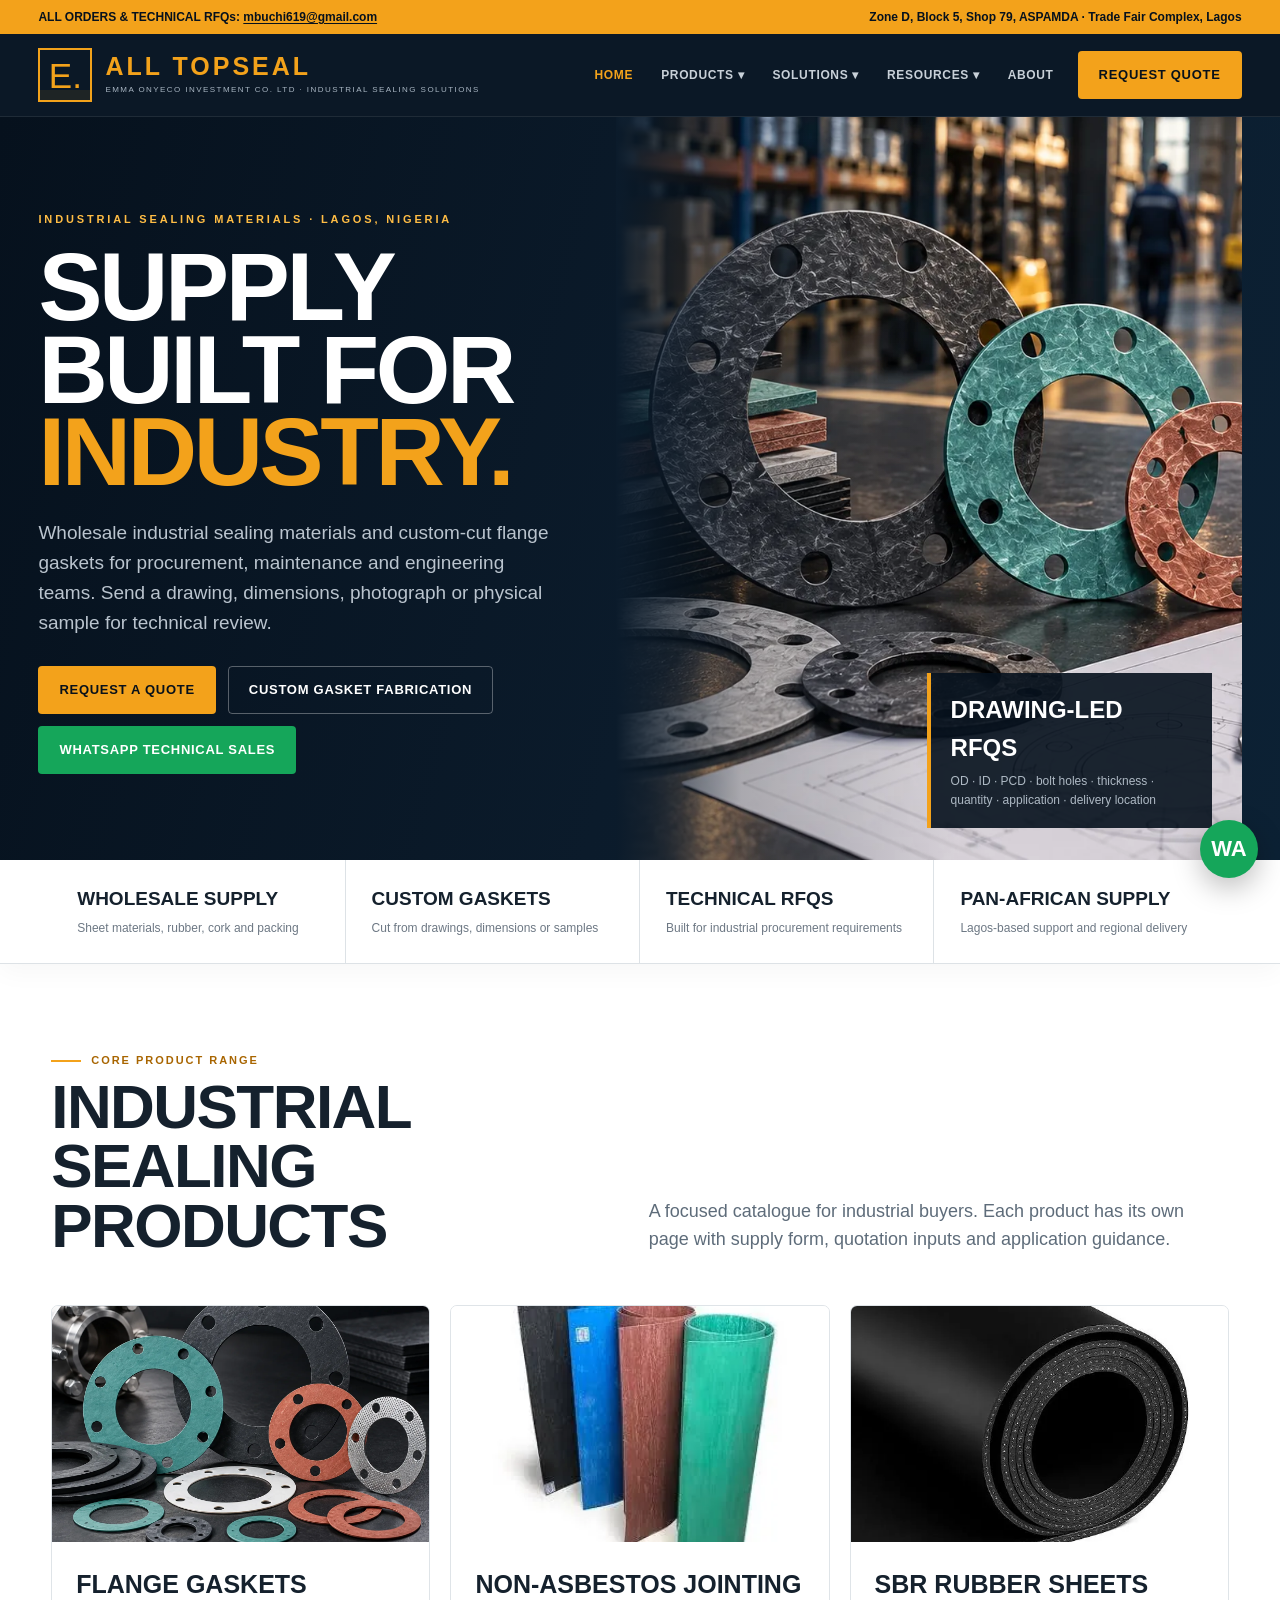
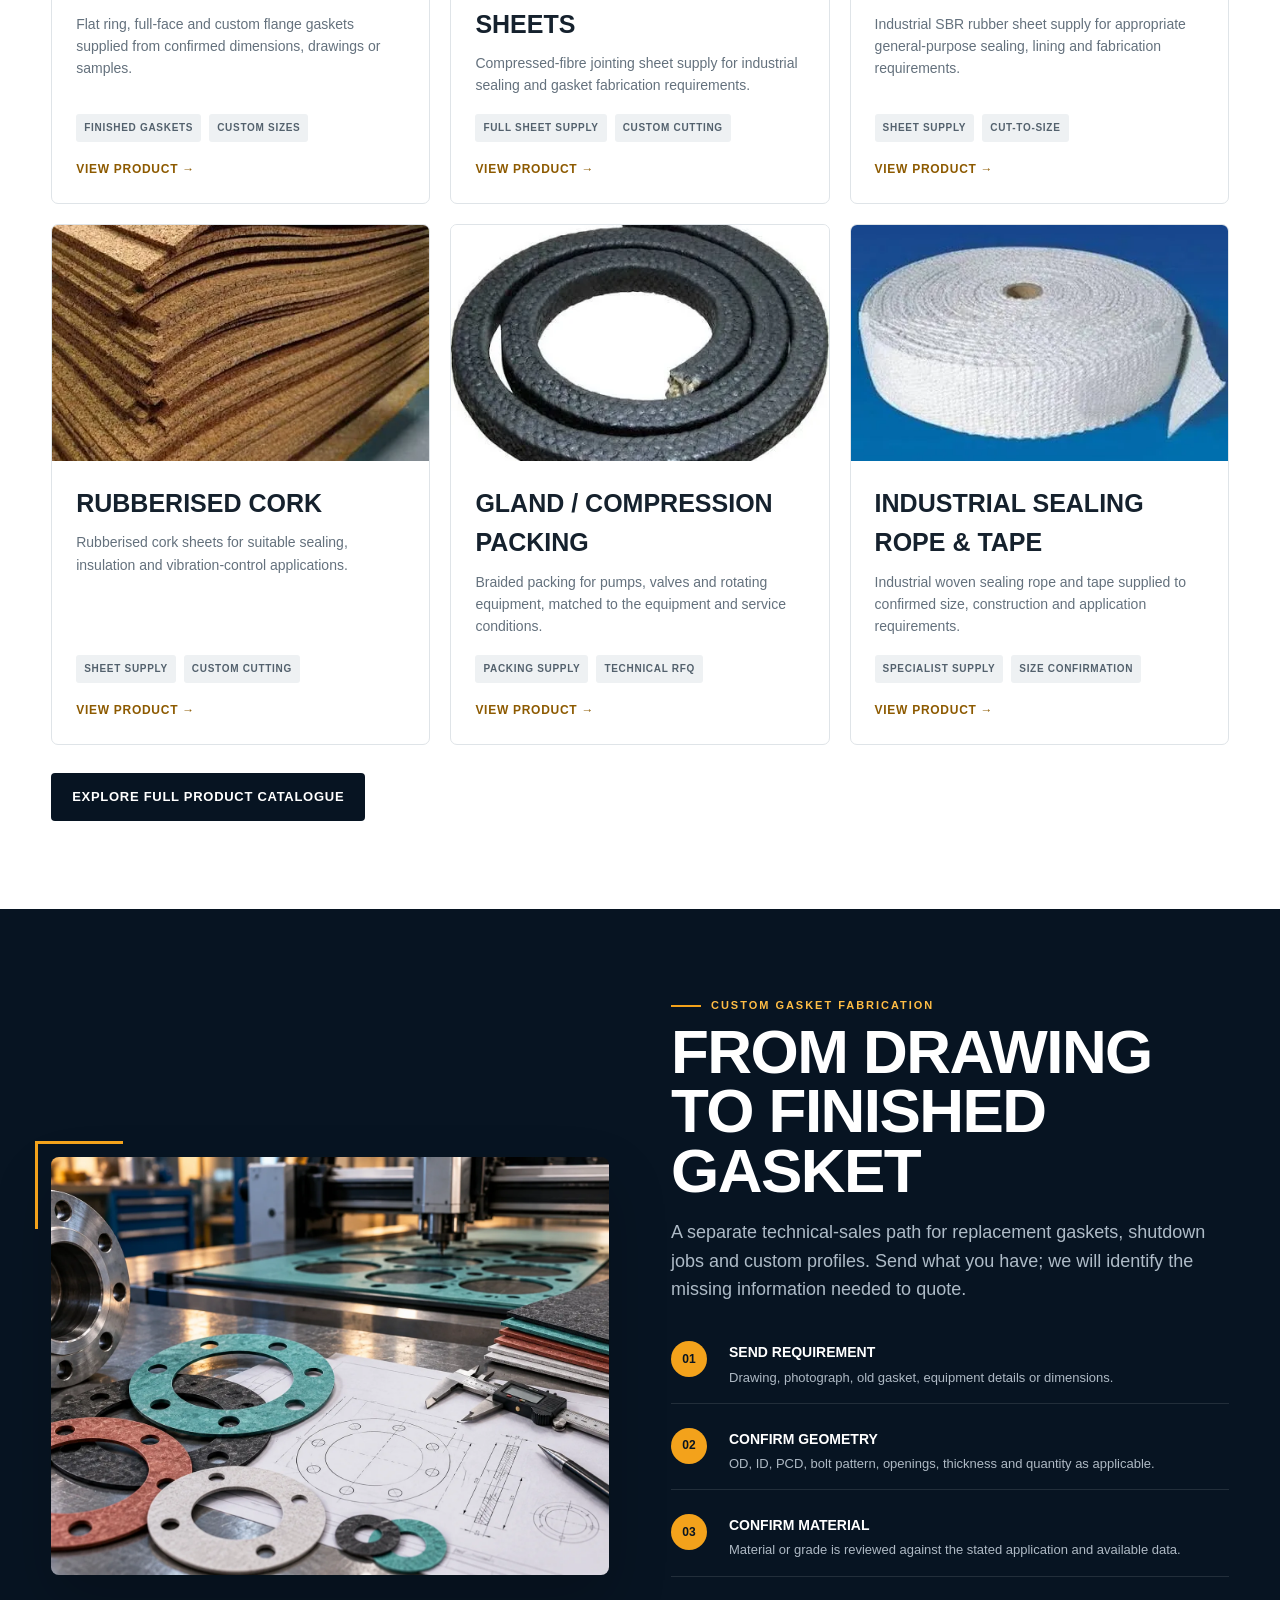
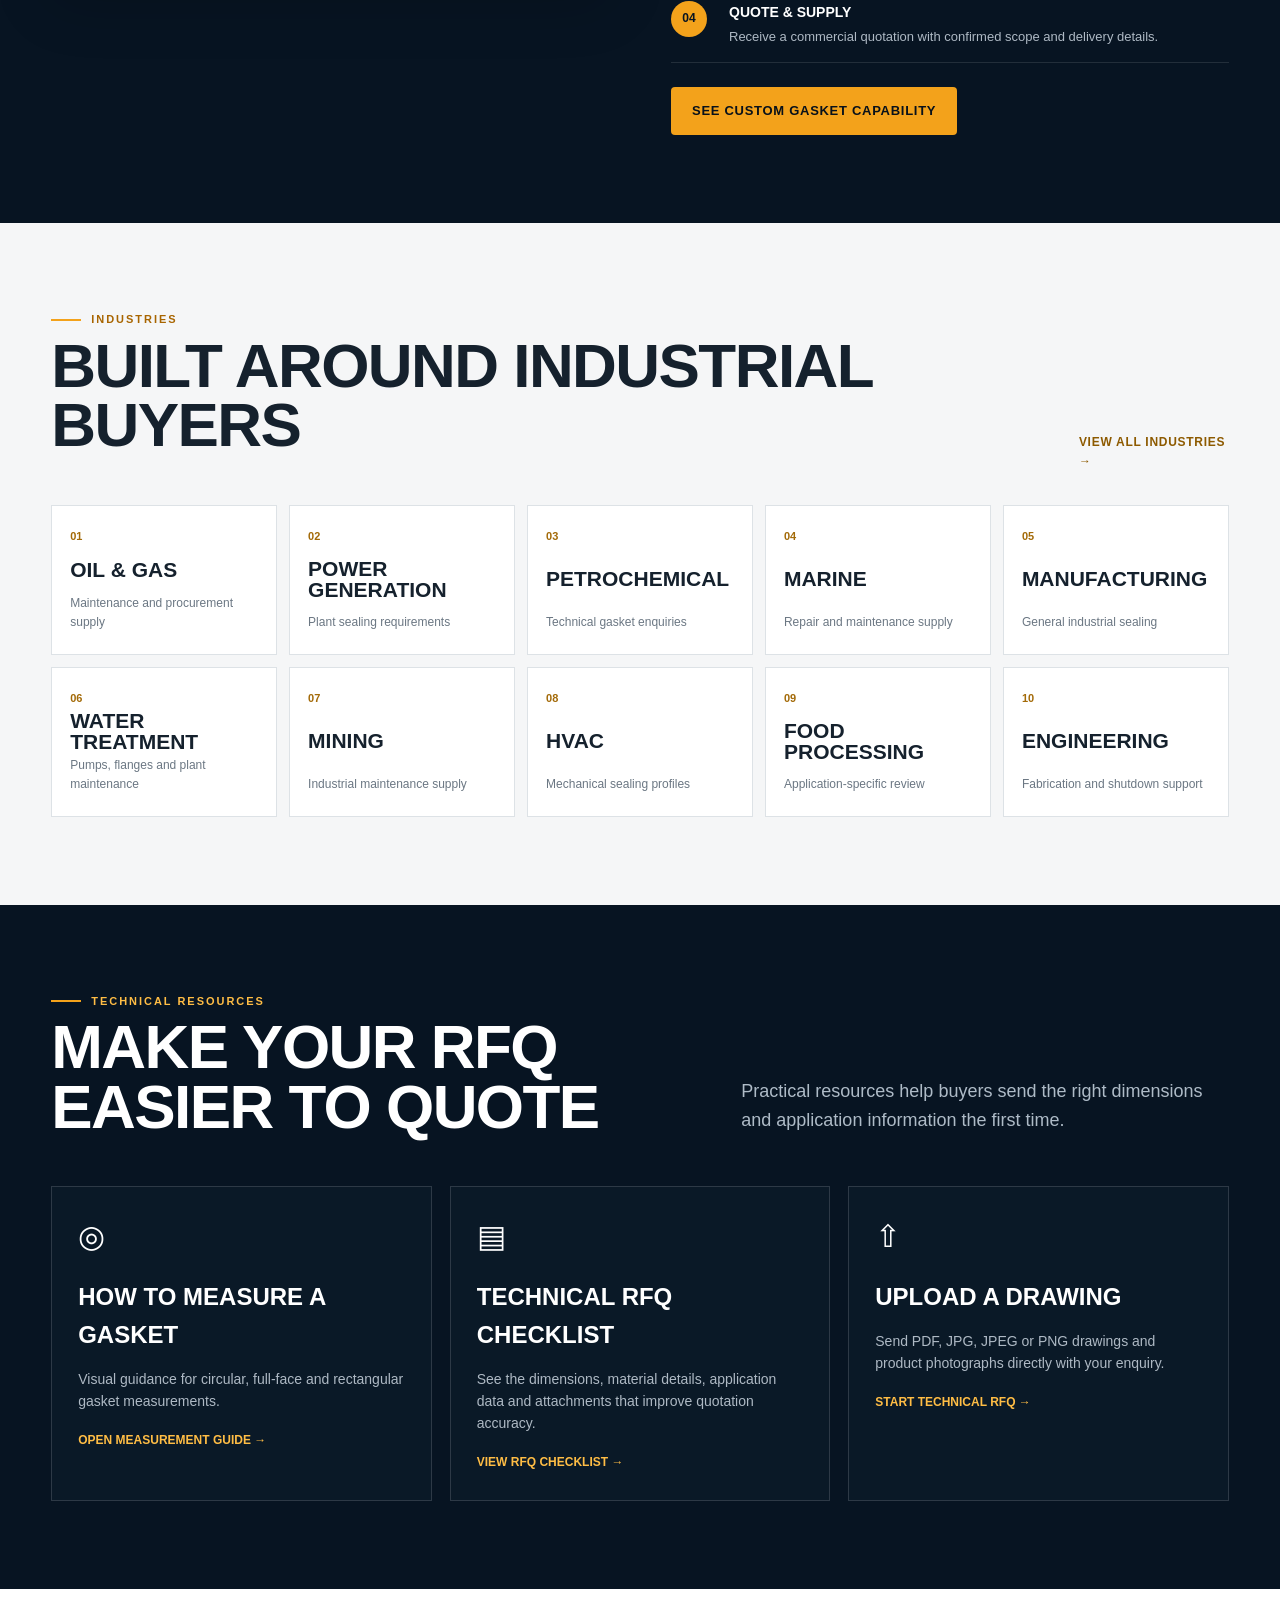
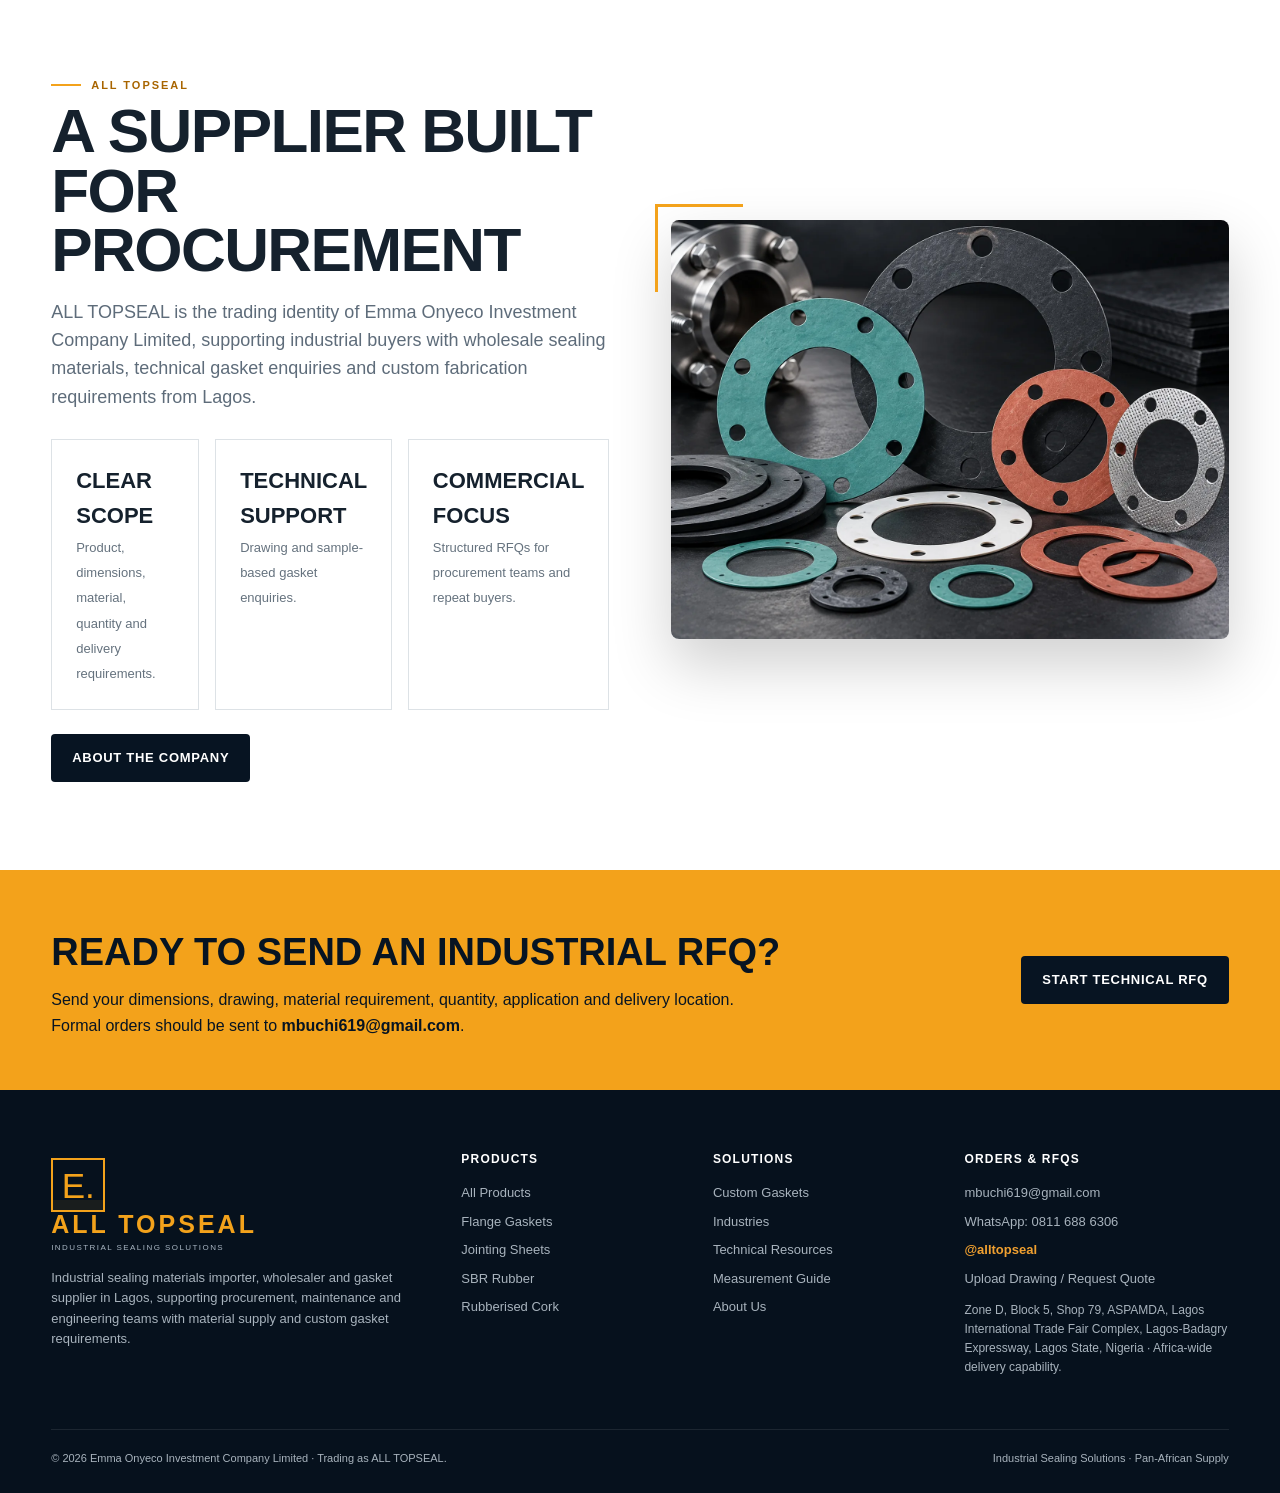
==== commit 2731ed17: "Add files via upload" ====
--- a/index.html
+++ b/index.html
@@ -1,4 +1,4 @@
-<!doctype html><html lang="en"><head><meta charset="utf-8"><meta name="viewport" content="width=device-width,initial-scale=1"><title>Industrial Gasket & Sealing Supplier Nigeria | ALL TOPSEAL</title><meta name="description" content="Industrial sealing materials, flange gaskets, SBR rubber, rubberised cork, packing and custom gasket fabrication support in Lagos, Nigeria."><meta name="robots" content="index,follow,max-image-preview:large"><link rel="icon" href="assets/favicon.svg"><link rel="stylesheet" href="assets/site.css"></head><body><div class="utility"><div class="utility-inner"><span>ALL ORDERS &amp; TECHNICAL RFQs: <a href="mailto:mbuchi619@gmail.com">mbuchi619@gmail.com</a></span><span>Lagos, Nigeria · Pan-African Supply</span></div></div>
+<!doctype html><html lang="en"><head><meta charset="utf-8"><meta name="viewport" content="width=device-width,initial-scale=1"><title>ALL TOPSEAL | Industrial Gaskets & Sealing Materials Lagos, Nigeria</title><meta name="description" content="ALL TOPSEAL supplies flange gaskets, custom gaskets and industrial sealing materials from ASPAMDA, Lagos International Trade Fair Complex, Nigeria."><meta name="robots" content="index,follow,max-image-preview:large"><link rel="canonical" href="https://www.alltopseal.com/"><link rel="icon" href="assets/favicon.svg"><link rel="stylesheet" href="assets/site.css"><script type="application/ld+json">{"@context":"https://schema.org","@graph":[{"@type":["LocalBusiness","Organization"],"@id":"https://www.alltopseal.com/#business","name":"ALL TOPSEAL","legalName":"Emma Onyeco Investment Company Limited","url":"https://www.alltopseal.com/","telephone":"+2348116886306","email":"mbuchi619@gmail.com","description":"Industrial sealing materials supplier and custom gasket specialist serving procurement, maintenance and engineering teams.","address":{"@type":"PostalAddress","streetAddress":"Zone D, Block 5, Shop 79, ASPAMDA, Lagos International Trade Fair Complex, Lagos-Badagry Expressway","addressLocality":"Lagos","addressRegion":"Lagos State","addressCountry":"NG"},"areaServed":[{"@type":"Country","name":"Nigeria"},{"@type":"Place","name":"Africa"}]},{"@type":"WebSite","@id":"https://www.alltopseal.com/#website","url":"https://www.alltopseal.com/","name":"ALL TOPSEAL","publisher":{"@id":"https://www.alltopseal.com/#business"}}]}</script></head><body><div class="utility"><div class="utility-inner"><span>ALL ORDERS &amp; TECHNICAL RFQs: <a href="mailto:mbuchi619@gmail.com">mbuchi619@gmail.com</a></span><span>Zone D, Block 5, Shop 79, ASPAMDA · Trade Fair Complex, Lagos</span></div></div>
 <header class="header"><nav class="nav"><a class="brand" href="index.html"><span class="brandmark">E.</span><span class="brandtext"><strong>ALL TOPSEAL</strong><span>Emma Onyeco Investment Co. Ltd · Industrial Sealing Solutions</span></span></a><div class="navlinks">
 <a class="nav-direct active" href="index.html">Home</a>
 <div class="navitem"><a class="" href="products.html">Products ▾</a><div class="dropdown"><a href="products.html"><b>View All Products</b></a><a href="flange-gaskets.html">Flange Gaskets</a><a href="non-asbestos-gasket-sheet.html">Non-Asbestos Jointing Sheets</a><a href="sbr-rubber-sheet.html">SBR Rubber Sheets</a><a href="rubberised-cork.html">Rubberised Cork</a><a href="gland-packing.html">Gland / Compression Packing</a><a href="asbestos-rope-tape.html">Industrial Sealing Rope & Tape</a></div></div>
@@ -13,4 +13,4 @@
 <section class="section soft"><div class="container"><div class="section-head"><div><div class="eyebrow">Industries</div><h2 class="heading">Built Around Industrial Buyers</h2></div><a class="link-arrow" href="industries.html">View all industries →</a></div><div class="industries-grid"><div class="industry"><i>01</i><strong>Oil & Gas</strong><span>Maintenance and procurement supply</span></div><div class="industry"><i>02</i><strong>Power Generation</strong><span>Plant sealing requirements</span></div><div class="industry"><i>03</i><strong>Petrochemical</strong><span>Technical gasket enquiries</span></div><div class="industry"><i>04</i><strong>Marine</strong><span>Repair and maintenance supply</span></div><div class="industry"><i>05</i><strong>Manufacturing</strong><span>General industrial sealing</span></div><div class="industry"><i>06</i><strong>Water Treatment</strong><span>Pumps, flanges and plant maintenance</span></div><div class="industry"><i>07</i><strong>Mining</strong><span>Industrial maintenance supply</span></div><div class="industry"><i>08</i><strong>HVAC</strong><span>Mechanical sealing profiles</span></div><div class="industry"><i>09</i><strong>Food Processing</strong><span>Application-specific review</span></div><div class="industry"><i>10</i><strong>Engineering</strong><span>Fabrication and shutdown support</span></div></div></div></section>
 <section class="section dark"><div class="container"><div class="section-head"><div><div class="eyebrow" style="color:var(--gold2)">Technical resources</div><h2 class="heading">Make Your RFQ Easier to Quote</h2></div><p class="lead">Practical resources help buyers send the right dimensions and application information the first time.</p></div><div class="resources-grid"><article class="resource"><div class="icon">◎</div><h3>How to Measure a Gasket</h3><p>Visual guidance for circular, full-face and rectangular gasket measurements.</p><a href="how-to-measure-gasket.html">Open measurement guide →</a></article><article class="resource"><div class="icon">▤</div><h3>Technical RFQ Checklist</h3><p>See the dimensions, material details, application data and attachments that improve quotation accuracy.</p><a href="technical-resources.html">View RFQ checklist →</a></article><article class="resource"><div class="icon">⇧</div><h3>Upload a Drawing</h3><p>Send PDF, JPG, JPEG or PNG drawings and product photographs directly with your enquiry.</p><a href="request-quote.html">Start technical RFQ →</a></article></div></div></section>
 <section class="section"><div class="container split"><div><div class="eyebrow">ALL TOPSEAL</div><h2 class="heading">A Supplier Built for Procurement</h2><p class="lead">ALL TOPSEAL is the trading identity of Emma Onyeco Investment Company Limited, supporting industrial buyers with wholesale sealing materials, technical gasket enquiries and custom fabrication requirements from Lagos.</p><div class="feature-grid" style="margin-top:28px"><div class="feature"><strong>Clear Scope</strong><span>Product, dimensions, material, quantity and delivery requirements.</span></div><div class="feature"><strong>Technical Support</strong><span>Drawing and sample-based gasket enquiries.</span></div><div class="feature"><strong>Commercial Focus</strong><span>Structured RFQs for procurement teams and repeat buyers.</span></div></div><div style="margin-top:24px"><a class="btn btn-dark" href="about.html">About the Company</a></div></div><div class="visual-frame"><img src="assets/flange.webp" alt="Range of industrial flange gasket profiles"></div></div></section></main><section class="band"><div class="container band-inner"><div><h2>Ready to send an industrial RFQ?</h2><p>Send your dimensions, drawing, material requirement, quantity, application and delivery location. Formal orders should be sent to <b>mbuchi619@gmail.com</b>.</p></div><a class="btn btn-dark" href="request-quote.html">Start Technical RFQ</a></div></section>
-<footer class="footer"><div class="container"><div class="footer-grid"><div class="footer-brand"><a class="brand" href="index.html"><span class="brandmark">E.</span><span class="brandtext"><strong>ALL TOPSEAL</strong><span>Industrial Sealing Solutions</span></span></a><p>Industrial sealing materials importer, wholesaler and gasket supplier in Lagos, supporting procurement, maintenance and engineering teams with material supply and custom gasket requirements.</p></div><div><h4>Products</h4><a href="products.html">All Products</a><a href="flange-gaskets.html">Flange Gaskets</a><a href="non-asbestos-gasket-sheet.html">Jointing Sheets</a><a href="sbr-rubber-sheet.html">SBR Rubber</a><a href="rubberised-cork.html">Rubberised Cork</a></div><div><h4>Solutions</h4><a href="custom-gaskets.html">Custom Gaskets</a><a href="industries.html">Industries</a><a href="technical-resources.html">Technical Resources</a><a href="how-to-measure-gasket.html">Measurement Guide</a><a href="about.html">About Us</a></div><div><h4>Orders &amp; RFQs</h4><a href="mailto:mbuchi619@gmail.com">mbuchi619@gmail.com</a><a href="https://wa.me/2348116886306" target="_blank" rel="noopener">WhatsApp: 0811 688 6306</a><span class="wa-username">@alltopseal</span><a href="request-quote.html">Upload Drawing / Request Quote</a><p style="font-size:12px">Lagos, Nigeria · Africa-wide delivery capability.</p></div></div><div class="footer-bottom"><span>© <span data-year></span> Emma Onyeco Investment Company Limited · Trading as ALL TOPSEAL.</span><span>Industrial Sealing Solutions · Pan-African Supply</span></div></div></footer><a class="wa-float" href="https://wa.me/2348116886306?text=Hello%20ALL%20TOPSEAL%2C%20I%20would%20like%20to%20request%20a%20quotation%20for%20an%20industrial%20sealing%20product." target="_blank" rel="noopener" aria-label="WhatsApp Technical Sales">WA</a><script src="assets/site.js"></script></body></html>+<footer class="footer"><div class="container"><div class="footer-grid"><div class="footer-brand"><a class="brand" href="index.html"><span class="brandmark">E.</span><span class="brandtext"><strong>ALL TOPSEAL</strong><span>Industrial Sealing Solutions</span></span></a><p>Industrial sealing materials importer, wholesaler and gasket supplier in Lagos, supporting procurement, maintenance and engineering teams with material supply and custom gasket requirements.</p></div><div><h4>Products</h4><a href="products.html">All Products</a><a href="flange-gaskets.html">Flange Gaskets</a><a href="non-asbestos-gasket-sheet.html">Jointing Sheets</a><a href="sbr-rubber-sheet.html">SBR Rubber</a><a href="rubberised-cork.html">Rubberised Cork</a></div><div><h4>Solutions</h4><a href="custom-gaskets.html">Custom Gaskets</a><a href="industries.html">Industries</a><a href="technical-resources.html">Technical Resources</a><a href="how-to-measure-gasket.html">Measurement Guide</a><a href="about.html">About Us</a></div><div><h4>Orders &amp; RFQs</h4><a href="mailto:mbuchi619@gmail.com">mbuchi619@gmail.com</a><a href="https://wa.me/2348116886306" target="_blank" rel="noopener">WhatsApp: 0811 688 6306</a><span class="wa-username">@alltopseal</span><a href="request-quote.html">Upload Drawing / Request Quote</a><p style="font-size:12px">Zone D, Block 5, Shop 79, ASPAMDA, Lagos International Trade Fair Complex, Lagos-Badagry Expressway, Lagos State, Nigeria · Africa-wide delivery capability.</p></div></div><div class="footer-bottom"><span>© <span data-year></span> Emma Onyeco Investment Company Limited · Trading as ALL TOPSEAL.</span><span>Industrial Sealing Solutions · Pan-African Supply</span></div></div></footer><a class="wa-float" href="https://wa.me/2348116886306?text=Hello%20ALL%20TOPSEAL%2C%20I%20would%20like%20to%20request%20a%20quotation%20for%20an%20industrial%20sealing%20product." target="_blank" rel="noopener" aria-label="WhatsApp Technical Sales">WA</a><script src="assets/site.js"></script></body></html>
--- a/assets/site.css
+++ b/assets/site.css
@@ -0,0 +1,12 @@
+
+:root{--navy:#071422;--navy2:#0b1c2c;--navy3:#10273b;--gold:#f3a21b;--gold2:#ffbd45;--cream:#f7f4ee;--white:#fff;--ink:#15212d;--muted:#657383;--line:#dde2e6;--green:#15a65a;--max:1240px;--shadow:0 22px 60px rgba(4,18,31,.12)}
+*{box-sizing:border-box}html{scroll-behavior:smooth}body{margin:0;font-family:Inter,Arial,Helvetica,sans-serif;background:#fff;color:var(--ink);line-height:1.58}img{display:block;max-width:100%}a{text-decoration:none;color:inherit}button,input,select,textarea{font:inherit}.container{width:min(var(--max),92%);margin:auto}.eyebrow{display:flex;align-items:center;gap:10px;font-size:11px;font-weight:800;letter-spacing:.18em;text-transform:uppercase;color:#a86500}.eyebrow:before{content:"";width:30px;height:2px;background:var(--gold)}.heading{font-family:'Arial Narrow',Impact,Arial,sans-serif;font-stretch:condensed;font-weight:900;line-height:.96;letter-spacing:-.025em;text-transform:uppercase;margin:.45rem 0 1rem;font-size:clamp(36px,5vw,62px)}.lead{font-size:18px;color:#5e6c7a;max-width:760px}.section{padding:88px 0}.section.dark{background:var(--navy);color:#fff}.section.dark .lead{color:#aebbc7}.section.soft{background:#f5f6f7}.btn{display:inline-flex;align-items:center;justify-content:center;gap:10px;min-height:48px;padding:12px 20px;border-radius:4px;border:1px solid transparent;font-size:13px;font-weight:850;letter-spacing:.055em;text-transform:uppercase;transition:.18s ease;cursor:pointer}.btn-primary{background:var(--gold);color:#08111a}.btn-primary:hover{background:var(--gold2);transform:translateY(-1px)}.btn-dark{background:var(--navy);color:#fff}.btn-dark:hover{background:var(--navy3)}.btn-outline{border-color:#bdc7d0;color:var(--ink);background:#fff}.dark .btn-outline,.hero .btn-outline{border-color:rgba(255,255,255,.32);background:transparent;color:#fff}.btn-wa{background:var(--green);color:#fff}.link-arrow{font-weight:800;text-transform:uppercase;letter-spacing:.06em;font-size:12px;color:#8d5a00}.link-arrow:hover{color:#c77a00}
+.utility{height:34px;background:var(--gold);color:#06111d;font-size:12px;font-weight:800;display:flex;align-items:center}.utility-inner{width:min(1320px,94%);margin:auto;display:flex;align-items:center;justify-content:space-between;gap:24px}.utility a{text-decoration:underline;text-underline-offset:2px}.header{position:sticky;top:0;z-index:1000;background:rgba(7,20,34,.98);border-bottom:1px solid rgba(255,255,255,.08);backdrop-filter:blur(12px)}.nav{width:min(1320px,94%);height:82px;margin:auto;display:flex;align-items:center;justify-content:space-between;gap:28px}.brand{display:flex;align-items:center;gap:13px;color:#fff}.brandmark{width:54px;height:54px;border:2px solid var(--gold);display:grid;place-items:center;font-family:Impact,'Arial Narrow',sans-serif;font-size:35px;line-height:1;color:var(--gold);box-shadow:inset 0 -10px 0 rgba(243,162,27,.08)}.brandtext strong{display:block;font-family:'Arial Narrow',Impact,sans-serif;color:var(--gold);font-size:25px;letter-spacing:.12em;line-height:1}.brandtext span{display:block;font-size:8px;text-transform:uppercase;letter-spacing:.18em;color:#a9b6c3;margin-top:5px}.navlinks{display:flex;align-items:center;gap:4px}.navitem{position:relative}.navitem>a,.nav-direct{display:flex;align-items:center;gap:5px;padding:28px 12px;color:#c8d0d8;font-size:12px;font-weight:750;text-transform:uppercase;letter-spacing:.055em}.navitem>a:hover,.nav-direct:hover,.active{color:var(--gold)!important}.dropdown{display:none;position:absolute;top:72px;left:0;background:#fff;color:var(--ink);min-width:290px;padding:10px;border-radius:5px;box-shadow:0 20px 45px rgba(0,0,0,.2);border-top:3px solid var(--gold)}.dropdown a{display:block;padding:11px 12px;border-radius:3px;font-size:13px}.dropdown a:hover{background:#f2f4f6;color:#9a6100}.navitem:hover .dropdown{display:block}.nav-cta{margin-left:8px}.menu-btn{display:none;background:none;border:0;color:#fff;font-size:28px;cursor:pointer}.mobile-panel{display:none;background:#0b1c2c;padding:12px 4% 22px}.mobile-panel.open{display:block}.mobile-panel a{display:block;color:#e1e7ed;padding:11px 0;border-bottom:1px solid rgba(255,255,255,.07);font-size:13px;text-transform:uppercase}.mobile-panel .sub{padding-left:18px;color:#aeb9c4;font-size:12px}
+.hero{background:linear-gradient(105deg,#06111d 0%,#0b1b2b 53%,#0c2134 100%);color:#fff;min-height:680px;position:relative;overflow:hidden}.hero-grid{width:min(1320px,94%);margin:auto;min-height:680px;display:grid;grid-template-columns:.96fr 1.04fr;align-items:stretch}.hero-copy{padding:94px 56px 86px 0;align-self:center}.hero-tag{font-size:11px;letter-spacing:.26em;text-transform:uppercase;color:var(--gold2);font-weight:800}.hero h1{font-family:'Arial Narrow',Impact,Arial,sans-serif;font-size:clamp(58px,7.5vw,104px);line-height:.86;letter-spacing:-.035em;text-transform:uppercase;margin:18px 0 24px}.hero h1 span{color:var(--gold)}.hero p{font-size:19px;color:#bac4ce;max-width:680px}.hero-actions{display:flex;gap:12px;flex-wrap:wrap;margin-top:28px}.hero-media{position:relative;min-height:680px}.hero-media img{position:absolute;inset:0;width:100%;height:100%;object-fit:cover}.hero-media:after{content:"";position:absolute;inset:0;background:linear-gradient(90deg,#0b1b2b 0%,rgba(11,27,43,.26) 20%,rgba(11,27,43,0) 55%)}.hero-badge{position:absolute;z-index:2;right:30px;bottom:32px;background:rgba(6,17,29,.9);border-left:4px solid var(--gold);padding:18px 20px;max-width:285px}.hero-badge strong{display:block;font-family:'Arial Narrow',Impact,sans-serif;font-size:24px;text-transform:uppercase}.hero-badge span{display:block;color:#aeb9c4;font-size:12px;margin-top:5px}.trustbar{background:#fff;border-bottom:1px solid var(--line);box-shadow:0 8px 25px rgba(0,0,0,.035)}.trustgrid{display:grid;grid-template-columns:repeat(4,1fr)}.trustitem{padding:24px 26px;border-right:1px solid var(--line)}.trustitem:last-child{border:0}.trustitem strong{display:block;font-family:'Arial Narrow',Impact,sans-serif;text-transform:uppercase;font-size:19px}.trustitem span{font-size:12px;color:#6d7884}
+.section-head{display:flex;align-items:end;justify-content:space-between;gap:30px;margin-bottom:34px}.section-head .lead{max-width:580px}.products-grid{display:grid;grid-template-columns:repeat(3,1fr);gap:20px}.product-card{background:#fff;border:1px solid #dfe4e8;border-radius:7px;overflow:hidden;transition:.2s;display:flex;flex-direction:column}.product-card:hover{transform:translateY(-4px);box-shadow:var(--shadow);border-color:#d4a85a}.product-card img{width:100%;aspect-ratio:16/10;object-fit:cover}.product-body{padding:23px 24px 24px;display:flex;flex-direction:column;flex:1}.product-body h3{font-family:'Arial Narrow',Impact,sans-serif;text-transform:uppercase;font-size:25px;margin:0 0 8px}.product-body p{margin:0 0 18px;color:#64717d;font-size:14px;flex:1}.meta-row{display:flex;gap:8px;flex-wrap:wrap;margin-bottom:18px}.tag{font-size:10px;text-transform:uppercase;letter-spacing:.07em;background:#eef1f3;padding:6px 8px;border-radius:3px;color:#53616d;font-weight:700}
+.split{display:grid;grid-template-columns:1fr 1fr;gap:62px;align-items:center}.visual-frame{position:relative}.visual-frame img{width:100%;border-radius:8px;box-shadow:0 26px 60px rgba(0,0,0,.19)}.visual-frame:before{content:"";position:absolute;left:-16px;top:-16px;width:85px;height:85px;border-left:3px solid var(--gold);border-top:3px solid var(--gold);z-index:2}.steps{display:grid;gap:10px;margin:24px 0}.step{display:grid;grid-template-columns:44px 1fr;gap:14px;padding:14px 0;border-bottom:1px solid rgba(255,255,255,.11)}.step b{width:36px;height:36px;background:var(--gold);color:#071422;display:grid;place-items:center;border-radius:50%;font-size:12px}.step strong{display:block;text-transform:uppercase;font-size:14px}.step span{font-size:13px;color:#aeb9c4}.industries-grid{display:grid;grid-template-columns:repeat(5,1fr);gap:12px}.industry{background:#fff;border:1px solid var(--line);padding:22px 18px;min-height:150px;display:flex;flex-direction:column;justify-content:space-between}.industry i{font-style:normal;font-size:11px;color:#a36a08;font-weight:800}.industry strong{font-family:'Arial Narrow',Impact,sans-serif;text-transform:uppercase;font-size:21px;line-height:1}.industry span{font-size:12px;color:#6b7783}.resources-grid{display:grid;grid-template-columns:repeat(3,1fr);gap:18px}.resource{border:1px solid rgba(255,255,255,.14);padding:26px;background:#0a1927}.resource .icon{font-size:31px}.resource h3{font-family:'Arial Narrow',Impact,sans-serif;text-transform:uppercase;font-size:24px;margin:16px 0 9px}.resource p{color:#aeb9c4;font-size:14px}.resource a{color:var(--gold2);font-size:12px;font-weight:800;text-transform:uppercase}.band{padding:52px 0;background:var(--gold);color:#071422}.band-inner{display:flex;align-items:center;justify-content:space-between;gap:30px}.band h2{font-family:'Arial Narrow',Impact,sans-serif;font-size:38px;text-transform:uppercase;margin:0}.band p{margin:5px 0 0;max-width:720px}.footer{background:#06111d;color:#a8b3bd;padding:60px 0 26px}.footer-grid{display:grid;grid-template-columns:1.4fr .8fr .8fr 1fr;gap:40px}.footer h4{color:#fff;text-transform:uppercase;font-size:12px;letter-spacing:.1em;margin:0 0 14px}.footer a{display:block;margin:8px 0;font-size:13px}.footer a:hover{color:var(--gold)}.footer-brand{max-width:380px}.footer-brand p{font-size:13px}.footer-bottom{margin-top:40px;border-top:1px solid rgba(255,255,255,.09);padding-top:20px;display:flex;justify-content:space-between;gap:20px;font-size:11px}.wa-float{position:fixed;right:22px;bottom:22px;z-index:900;width:58px;height:58px;background:var(--green);border-radius:50%;display:grid;place-items:center;color:#fff;font-weight:900;font-size:22px;box-shadow:0 10px 28px rgba(0,0,0,.25)}
+.page-hero{background:#081827;color:#fff;padding:72px 0 68px;position:relative;overflow:hidden}.page-hero-grid{display:grid;grid-template-columns:1fr .8fr;gap:55px;align-items:center}.breadcrumb{font-size:11px;text-transform:uppercase;letter-spacing:.09em;color:#9eabb7;margin-bottom:14px}.breadcrumb a{color:var(--gold2)}.page-hero h1{font-family:'Arial Narrow',Impact,sans-serif;text-transform:uppercase;font-size:clamp(48px,6vw,78px);line-height:.9;margin:0 0 18px}.page-hero p{font-size:18px;color:#bac4ce;max-width:680px}.page-hero img{border-radius:7px;width:100%;aspect-ratio:16/11;object-fit:cover}.content-grid{display:grid;grid-template-columns:1fr .36fr;gap:58px}.aside-card{background:#f4f5f6;border-top:4px solid var(--gold);padding:24px;position:sticky;top:112px}.aside-card h3{font-family:'Arial Narrow',Impact,sans-serif;text-transform:uppercase;font-size:23px;margin:0 0 12px}.aside-card p,.aside-card li{font-size:13px;color:#62707c}.aside-card ul{padding-left:18px}.copy h2{font-family:'Arial Narrow',Impact,sans-serif;text-transform:uppercase;font-size:38px;margin:0 0 15px}.copy h3{font-family:'Arial Narrow',Impact,sans-serif;text-transform:uppercase;font-size:25px;margin:30px 0 10px}.copy p,.copy li{color:#5d6a76}.copy ul{padding-left:20px}.spec-table{width:100%;border-collapse:collapse;margin:22px 0}.spec-table td{padding:13px 12px;border-bottom:1px solid #dfe4e8;font-size:14px}.spec-table td:first-child{width:32%;text-transform:uppercase;font-size:11px;font-weight:800;color:#8b5b09}.notice{background:#fff6e5;border-left:4px solid var(--gold);padding:16px 18px;margin:22px 0;color:#59492f;font-size:13px}.feature-grid{display:grid;grid-template-columns:repeat(3,1fr);gap:16px}.feature{border:1px solid var(--line);padding:24px;background:#fff}.feature strong{display:block;font-family:'Arial Narrow',Impact,sans-serif;text-transform:uppercase;font-size:22px}.feature span{font-size:13px;color:#65727e}.measure-grid{display:grid;grid-template-columns:repeat(3,1fr);gap:18px}.measure-card{border:1px solid var(--line);background:#fff}.measure-svg{background:#0b1b2b;padding:18px}.measure-card .body{padding:20px}.measure-card h3{font-family:'Arial Narrow',Impact,sans-serif;text-transform:uppercase;font-size:22px;margin:0 0 10px}.measure-card li{font-size:13px;color:#64717d;margin:6px 0}.rfq-layout{display:grid;grid-template-columns:.72fr 1.28fr;gap:36px}.rfq-info{background:var(--navy);color:#fff;padding:34px;border-radius:6px;align-self:start;position:sticky;top:112px}.rfq-info h2{font-family:'Arial Narrow',Impact,sans-serif;font-size:36px;text-transform:uppercase;line-height:1;margin:0 0 15px}.rfq-info p,.rfq-info li{color:#b7c1ca;font-size:14px}.rfq-info a{color:var(--gold2)}.rfq-form{border:1px solid var(--line);padding:30px;border-radius:6px;background:#fff}.form-title{font-family:'Arial Narrow',Impact,sans-serif;text-transform:uppercase;font-size:24px;margin:6px 0 18px;border-bottom:1px solid var(--line);padding-bottom:10px}.form-grid{display:grid;grid-template-columns:1fr 1fr;gap:15px}.field{display:flex;flex-direction:column;gap:6px}.field.full{grid-column:1/-1}.field label{font-size:11px;font-weight:800;text-transform:uppercase;color:#52606c}.field input,.field select,.field textarea{border:1px solid #cfd6dc;border-radius:4px;padding:11px 12px;background:#fff;color:var(--ink)}.field textarea{min-height:112px;resize:vertical}.upload{border:2px dashed #b6c0c8;background:#f7f8f9;padding:22px;text-align:center}.form-note{font-size:11px;color:#707d88;margin-top:8px}.success{display:none;background:#eaf8ef;color:#17662e;border:1px solid #b9e0c4;padding:14px;margin-bottom:18px}.success.show{display:block}
+@media(max-width:1080px){.navlinks{display:none}.menu-btn{display:block}.hero-grid{grid-template-columns:1fr}.hero-copy{padding:72px 3%}.hero-media{min-height:500px}.products-grid{grid-template-columns:repeat(2,1fr)}.industries-grid{grid-template-columns:repeat(3,1fr)}.page-hero-grid,.split,.content-grid,.rfq-layout{grid-template-columns:1fr}.aside-card,.rfq-info{position:static}.footer-grid{grid-template-columns:1fr 1fr}.trustgrid{grid-template-columns:1fr 1fr}.resources-grid,.feature-grid,.measure-grid{grid-template-columns:1fr 1fr}}
+@media(max-width:680px){.utility{height:auto;padding:7px 0}.utility-inner{font-size:10px;display:block;text-align:center}.utility-inner span:last-child{display:none}.nav{height:70px}.brandmark{width:46px;height:46px;font-size:30px}.brandtext strong{font-size:20px}.brandtext span{display:none}.hero-grid{min-height:auto}.hero{min-height:auto}.hero-copy{padding:58px 4% 46px}.hero h1{font-size:56px}.hero-media{min-height:370px}.hero-badge{left:18px;right:18px;bottom:18px}.trustgrid,.products-grid,.industries-grid,.resources-grid,.feature-grid,.measure-grid,.footer-grid,.form-grid{grid-template-columns:1fr}.trustitem{border-right:0;border-bottom:1px solid var(--line)}.section{padding:66px 0}.section-head{display:block}.section-head .lead{margin-top:12px}.band-inner{display:block}.band .btn{margin-top:20px}.page-hero{padding:52px 0}.footer-bottom{display:block}.field.full{grid-column:auto}.hero-actions .btn{width:100%}.rfq-form{padding:20px}}
+
+.wa-username{display:block;color:#f0a030;font-weight:700;margin-top:3px;font-size:13px}
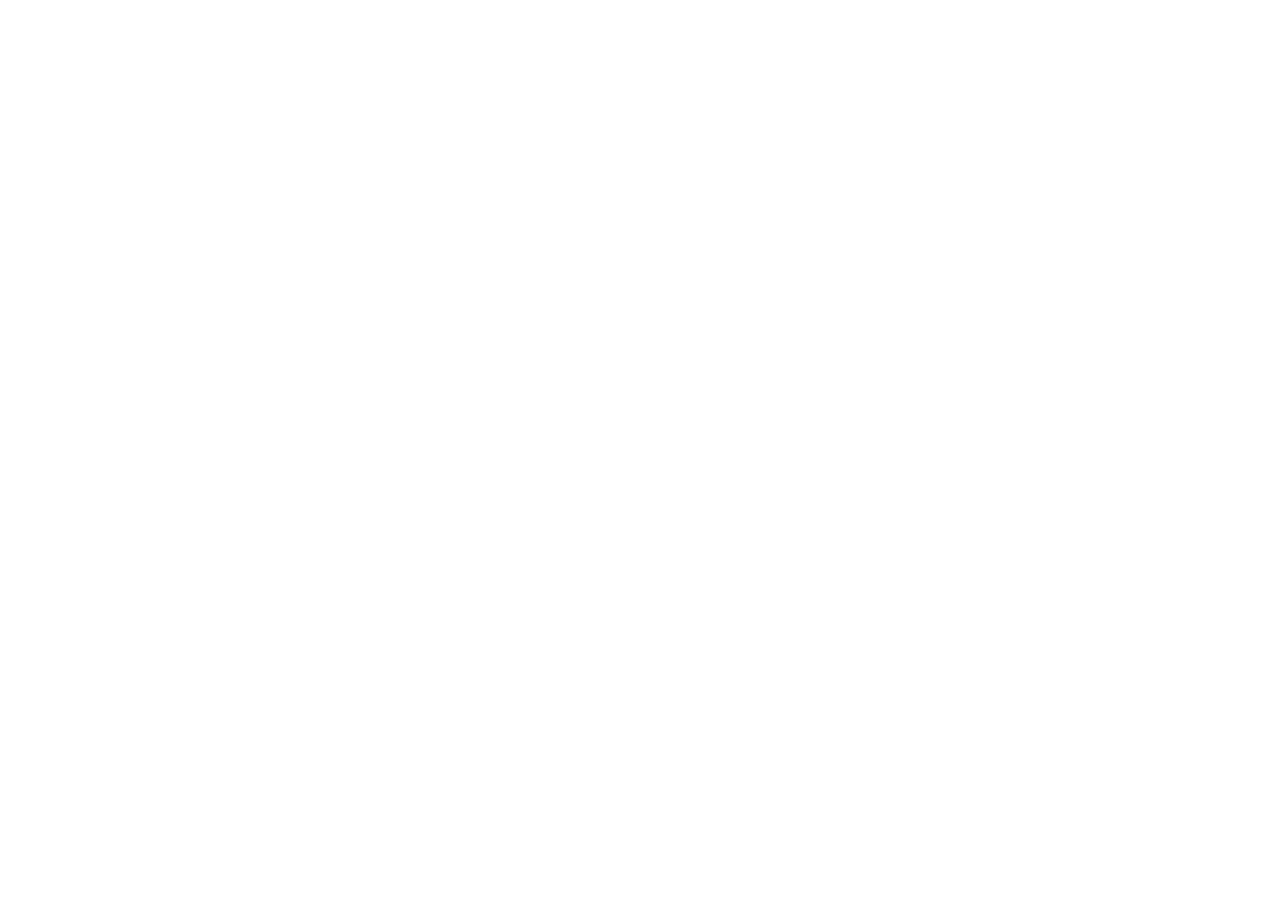
==== commit 3bd4a2a6: "Add files via upload" ====
--- a/index.html
+++ b/index.html
@@ -1,16 +1,59 @@
-<!doctype html><html lang="en"><head><meta charset="utf-8"><meta name="viewport" content="width=device-width,initial-scale=1"><title>ALL TOPSEAL | Industrial Gaskets & Sealing Materials Lagos, Nigeria</title><meta name="description" content="ALL TOPSEAL supplies flange gaskets, custom gaskets and industrial sealing materials from ASPAMDA, Lagos International Trade Fair Complex, Nigeria."><meta name="robots" content="index,follow,max-image-preview:large"><link rel="canonical" href="https://www.alltopseal.com/"><link rel="icon" href="assets/favicon.svg"><link rel="stylesheet" href="assets/site.css"><script type="application/ld+json">{"@context":"https://schema.org","@graph":[{"@type":["LocalBusiness","Organization"],"@id":"https://www.alltopseal.com/#business","name":"ALL TOPSEAL","legalName":"Emma Onyeco Investment Company Limited","url":"https://www.alltopseal.com/","telephone":"+2348116886306","email":"mbuchi619@gmail.com","description":"Industrial sealing materials supplier and custom gasket specialist serving procurement, maintenance and engineering teams.","address":{"@type":"PostalAddress","streetAddress":"Zone D, Block 5, Shop 79, ASPAMDA, Lagos International Trade Fair Complex, Lagos-Badagry Expressway","addressLocality":"Lagos","addressRegion":"Lagos State","addressCountry":"NG"},"areaServed":[{"@type":"Country","name":"Nigeria"},{"@type":"Place","name":"Africa"}]},{"@type":"WebSite","@id":"https://www.alltopseal.com/#website","url":"https://www.alltopseal.com/","name":"ALL TOPSEAL","publisher":{"@id":"https://www.alltopseal.com/#business"}}]}</script></head><body><div class="utility"><div class="utility-inner"><span>ALL ORDERS &amp; TECHNICAL RFQs: <a href="mailto:mbuchi619@gmail.com">mbuchi619@gmail.com</a></span><span>Zone D, Block 5, Shop 79, ASPAMDA · Trade Fair Complex, Lagos</span></div></div>
-<header class="header"><nav class="nav"><a class="brand" href="index.html"><span class="brandmark">E.</span><span class="brandtext"><strong>ALL TOPSEAL</strong><span>Emma Onyeco Investment Co. Ltd · Industrial Sealing Solutions</span></span></a><div class="navlinks">
-<a class="nav-direct active" href="index.html">Home</a>
-<div class="navitem"><a class="" href="products.html">Products ▾</a><div class="dropdown"><a href="products.html"><b>View All Products</b></a><a href="flange-gaskets.html">Flange Gaskets</a><a href="non-asbestos-gasket-sheet.html">Non-Asbestos Jointing Sheets</a><a href="sbr-rubber-sheet.html">SBR Rubber Sheets</a><a href="rubberised-cork.html">Rubberised Cork</a><a href="gland-packing.html">Gland / Compression Packing</a><a href="asbestos-rope-tape.html">Industrial Sealing Rope & Tape</a></div></div>
-<div class="navitem"><a class="" href="custom-gaskets.html">Solutions ▾</a><div class="dropdown"><a href="custom-gaskets.html">Custom Gasket Fabrication</a><a href="industries.html">Industries We Serve</a></div></div>
-<div class="navitem"><a class="" href="technical-resources.html">Resources ▾</a><div class="dropdown"><a href="technical-resources.html">Technical Resources</a><a href="how-to-measure-gasket.html">How to Measure a Gasket</a></div></div>
-<a class="nav-direct " href="about.html">About</a><a class="btn btn-primary nav-cta" href="request-quote.html">Request Quote</a></div><button class="menu-btn" aria-label="Open menu">☰</button></nav>
-<div class="mobile-panel"><a href="index.html">Home</a><a href="products.html">Products</a><a class="sub" href="flange-gaskets.html">— Flange Gaskets</a><a class="sub" href="non-asbestos-gasket-sheet.html">— Non-Asbestos Jointing Sheets</a><a class="sub" href="sbr-rubber-sheet.html">— SBR Rubber Sheets</a><a class="sub" href="rubberised-cork.html">— Rubberised Cork</a><a class="sub" href="gland-packing.html">— Gland / Compression Packing</a><a class="sub" href="asbestos-rope-tape.html">— Industrial Sealing Rope & Tape</a><a href="custom-gaskets.html">Custom Gaskets</a><a href="industries.html">Industries</a><a href="technical-resources.html">Technical Resources</a><a href="how-to-measure-gasket.html">How to Measure</a><a href="about.html">About</a><a href="request-quote.html">Request Quote</a></div></header>
-<main><section class="hero"><div class="hero-grid"><div class="hero-copy"><div class="hero-tag">Industrial Sealing Materials · Lagos, Nigeria</div><h1>Supply Built for <span>Industry.</span></h1><p>Wholesale industrial sealing materials and custom-cut flange gaskets for procurement, maintenance and engineering teams. Send a drawing, dimensions, photograph or physical sample for technical review.</p><div class="hero-actions"><a class="btn btn-primary" href="request-quote.html">Request a Quote</a><a class="btn btn-outline" href="custom-gaskets.html">Custom Gasket Fabrication</a><a class="btn btn-wa" href="https://wa.me/2348116886306?text=Hello%20ALL%20TOPSEAL%2C%20I%20would%20like%20to%20request%20a%20quotation." target="_blank">WhatsApp Technical Sales</a></div></div><div class="hero-media"><img src="assets/hero.webp" alt="Industrial flange gaskets and gasket sheets in a warehouse"><div class="hero-badge"><strong>Drawing-Led RFQs</strong><span>OD · ID · PCD · bolt holes · thickness · quantity · application · delivery location</span></div></div></div></section>
-<section class="trustbar"><div class="container trustgrid"><div class="trustitem"><strong>Wholesale Supply</strong><span>Sheet materials, rubber, cork and packing</span></div><div class="trustitem"><strong>Custom Gaskets</strong><span>Cut from drawings, dimensions or samples</span></div><div class="trustitem"><strong>Technical RFQs</strong><span>Built for industrial procurement requirements</span></div><div class="trustitem"><strong>Pan-African Supply</strong><span>Lagos-based support and regional delivery</span></div></div></section>
-<section class="section"><div class="container"><div class="section-head"><div><div class="eyebrow">Core product range</div><h2 class="heading">Industrial Sealing Products</h2></div><p class="lead">A focused catalogue for industrial buyers. Each product has its own page with supply form, quotation inputs and application guidance.</p></div><div class="products-grid"><article class="product-card"><a href="flange-gaskets.html"><img src="assets/flange.webp" alt="Flange Gaskets" loading="lazy"></a><div class="product-body"><h3>Flange Gaskets</h3><p>Flat ring, full-face and custom flange gaskets supplied from confirmed dimensions, drawings or samples.</p><div class="meta-row"><span class="tag">Finished Gaskets</span><span class="tag">Custom Sizes</span></div><a class="link-arrow" href="flange-gaskets.html">View product →</a></div></article><article class="product-card"><a href="non-asbestos-gasket-sheet.html"><img src="assets/non-asbestos.webp" alt="Non-Asbestos Jointing Sheets" loading="lazy"></a><div class="product-body"><h3>Non-Asbestos Jointing Sheets</h3><p>Compressed-fibre jointing sheet supply for industrial sealing and gasket fabrication requirements.</p><div class="meta-row"><span class="tag">Full Sheet Supply</span><span class="tag">Custom Cutting</span></div><a class="link-arrow" href="non-asbestos-gasket-sheet.html">View product →</a></div></article><article class="product-card"><a href="sbr-rubber-sheet.html"><img src="assets/sbr.webp" alt="SBR Rubber Sheets" loading="lazy"></a><div class="product-body"><h3>SBR Rubber Sheets</h3><p>Industrial SBR rubber sheet supply for appropriate general-purpose sealing, lining and fabrication requirements.</p><div class="meta-row"><span class="tag">Sheet Supply</span><span class="tag">Cut-to-Size</span></div><a class="link-arrow" href="sbr-rubber-sheet.html">View product →</a></div></article><article class="product-card"><a href="rubberised-cork.html"><img src="assets/cork.webp" alt="Rubberised Cork" loading="lazy"></a><div class="product-body"><h3>Rubberised Cork</h3><p>Rubberised cork sheets for suitable sealing, insulation and vibration-control applications.</p><div class="meta-row"><span class="tag">Sheet Supply</span><span class="tag">Custom Cutting</span></div><a class="link-arrow" href="rubberised-cork.html">View product →</a></div></article><article class="product-card"><a href="gland-packing.html"><img src="assets/packing.webp" alt="Gland / Compression Packing" loading="lazy"></a><div class="product-body"><h3>Gland / Compression Packing</h3><p>Braided packing for pumps, valves and rotating equipment, matched to the equipment and service conditions.</p><div class="meta-row"><span class="tag">Packing Supply</span><span class="tag">Technical RFQ</span></div><a class="link-arrow" href="gland-packing.html">View product →</a></div></article><article class="product-card"><a href="asbestos-rope-tape.html"><img src="assets/rope.webp" alt="Industrial Sealing Rope & Tape" loading="lazy"></a><div class="product-body"><h3>Industrial Sealing Rope & Tape</h3><p>Industrial woven sealing rope and tape supplied to confirmed size, construction and application requirements.</p><div class="meta-row"><span class="tag">Specialist Supply</span><span class="tag">Size Confirmation</span></div><a class="link-arrow" href="asbestos-rope-tape.html">View product →</a></div></article></div><div style="margin-top:28px"><a class="btn btn-dark" href="products.html">Explore Full Product Catalogue</a></div></div></section>
-<section class="section dark"><div class="container split"><div class="visual-frame"><img src="assets/custom.webp" alt="Custom flange gasket fabrication from engineering drawings"></div><div><div class="eyebrow" style="color:var(--gold2)">Custom gasket fabrication</div><h2 class="heading">From Drawing to Finished Gasket</h2><p class="lead">A separate technical-sales path for replacement gaskets, shutdown jobs and custom profiles. Send what you have; we will identify the missing information needed to quote.</p><div class="steps"><div class="step"><b>01</b><div><strong>Send Requirement</strong><span>Drawing, photograph, old gasket, equipment details or dimensions.</span></div></div><div class="step"><b>02</b><div><strong>Confirm Geometry</strong><span>OD, ID, PCD, bolt pattern, openings, thickness and quantity as applicable.</span></div></div><div class="step"><b>03</b><div><strong>Confirm Material</strong><span>Material or grade is reviewed against the stated application and available data.</span></div></div><div class="step"><b>04</b><div><strong>Quote & Supply</strong><span>Receive a commercial quotation with confirmed scope and delivery details.</span></div></div></div><a class="btn btn-primary" href="custom-gaskets.html">See Custom Gasket Capability</a></div></div></section>
-<section class="section soft"><div class="container"><div class="section-head"><div><div class="eyebrow">Industries</div><h2 class="heading">Built Around Industrial Buyers</h2></div><a class="link-arrow" href="industries.html">View all industries →</a></div><div class="industries-grid"><div class="industry"><i>01</i><strong>Oil & Gas</strong><span>Maintenance and procurement supply</span></div><div class="industry"><i>02</i><strong>Power Generation</strong><span>Plant sealing requirements</span></div><div class="industry"><i>03</i><strong>Petrochemical</strong><span>Technical gasket enquiries</span></div><div class="industry"><i>04</i><strong>Marine</strong><span>Repair and maintenance supply</span></div><div class="industry"><i>05</i><strong>Manufacturing</strong><span>General industrial sealing</span></div><div class="industry"><i>06</i><strong>Water Treatment</strong><span>Pumps, flanges and plant maintenance</span></div><div class="industry"><i>07</i><strong>Mining</strong><span>Industrial maintenance supply</span></div><div class="industry"><i>08</i><strong>HVAC</strong><span>Mechanical sealing profiles</span></div><div class="industry"><i>09</i><strong>Food Processing</strong><span>Application-specific review</span></div><div class="industry"><i>10</i><strong>Engineering</strong><span>Fabrication and shutdown support</span></div></div></div></section>
-<section class="section dark"><div class="container"><div class="section-head"><div><div class="eyebrow" style="color:var(--gold2)">Technical resources</div><h2 class="heading">Make Your RFQ Easier to Quote</h2></div><p class="lead">Practical resources help buyers send the right dimensions and application information the first time.</p></div><div class="resources-grid"><article class="resource"><div class="icon">◎</div><h3>How to Measure a Gasket</h3><p>Visual guidance for circular, full-face and rectangular gasket measurements.</p><a href="how-to-measure-gasket.html">Open measurement guide →</a></article><article class="resource"><div class="icon">▤</div><h3>Technical RFQ Checklist</h3><p>See the dimensions, material details, application data and attachments that improve quotation accuracy.</p><a href="technical-resources.html">View RFQ checklist →</a></article><article class="resource"><div class="icon">⇧</div><h3>Upload a Drawing</h3><p>Send PDF, JPG, JPEG or PNG drawings and product photographs directly with your enquiry.</p><a href="request-quote.html">Start technical RFQ →</a></article></div></div></section>
-<section class="section"><div class="container split"><div><div class="eyebrow">ALL TOPSEAL</div><h2 class="heading">A Supplier Built for Procurement</h2><p class="lead">ALL TOPSEAL is the trading identity of Emma Onyeco Investment Company Limited, supporting industrial buyers with wholesale sealing materials, technical gasket enquiries and custom fabrication requirements from Lagos.</p><div class="feature-grid" style="margin-top:28px"><div class="feature"><strong>Clear Scope</strong><span>Product, dimensions, material, quantity and delivery requirements.</span></div><div class="feature"><strong>Technical Support</strong><span>Drawing and sample-based gasket enquiries.</span></div><div class="feature"><strong>Commercial Focus</strong><span>Structured RFQs for procurement teams and repeat buyers.</span></div></div><div style="margin-top:24px"><a class="btn btn-dark" href="about.html">About the Company</a></div></div><div class="visual-frame"><img src="assets/flange.webp" alt="Range of industrial flange gasket profiles"></div></div></section></main><section class="band"><div class="container band-inner"><div><h2>Ready to send an industrial RFQ?</h2><p>Send your dimensions, drawing, material requirement, quantity, application and delivery location. Formal orders should be sent to <b>mbuchi619@gmail.com</b>.</p></div><a class="btn btn-dark" href="request-quote.html">Start Technical RFQ</a></div></section>
-<footer class="footer"><div class="container"><div class="footer-grid"><div class="footer-brand"><a class="brand" href="index.html"><span class="brandmark">E.</span><span class="brandtext"><strong>ALL TOPSEAL</strong><span>Industrial Sealing Solutions</span></span></a><p>Industrial sealing materials importer, wholesaler and gasket supplier in Lagos, supporting procurement, maintenance and engineering teams with material supply and custom gasket requirements.</p></div><div><h4>Products</h4><a href="products.html">All Products</a><a href="flange-gaskets.html">Flange Gaskets</a><a href="non-asbestos-gasket-sheet.html">Jointing Sheets</a><a href="sbr-rubber-sheet.html">SBR Rubber</a><a href="rubberised-cork.html">Rubberised Cork</a></div><div><h4>Solutions</h4><a href="custom-gaskets.html">Custom Gaskets</a><a href="industries.html">Industries</a><a href="technical-resources.html">Technical Resources</a><a href="how-to-measure-gasket.html">Measurement Guide</a><a href="about.html">About Us</a></div><div><h4>Orders &amp; RFQs</h4><a href="mailto:mbuchi619@gmail.com">mbuchi619@gmail.com</a><a href="https://wa.me/2348116886306" target="_blank" rel="noopener">WhatsApp: 0811 688 6306</a><span class="wa-username">@alltopseal</span><a href="request-quote.html">Upload Drawing / Request Quote</a><p style="font-size:12px">Zone D, Block 5, Shop 79, ASPAMDA, Lagos International Trade Fair Complex, Lagos-Badagry Expressway, Lagos State, Nigeria · Africa-wide delivery capability.</p></div></div><div class="footer-bottom"><span>© <span data-year></span> Emma Onyeco Investment Company Limited · Trading as ALL TOPSEAL.</span><span>Industrial Sealing Solutions · Pan-African Supply</span></div></div></footer><a class="wa-float" href="https://wa.me/2348116886306?text=Hello%20ALL%20TOPSEAL%2C%20I%20would%20like%20to%20request%20a%20quotation%20for%20an%20industrial%20sealing%20product." target="_blank" rel="noopener" aria-label="WhatsApp Technical Sales">WA</a><script src="assets/site.js"></script></body></html>+<!doctype html>
+<html lang="en">
+  <head>
+    <meta charset="UTF-8" />
+    <link rel="icon" type="image/svg+xml" href="/favicon.svg" />
+    <meta name="viewport" content="width=device-width, initial-scale=1.0" />
+    <link rel="manifest" href="/manifest.json" />
+    <title>ALL TOPSEAL | Industrial Gaskets &amp; Sealing Materials Lagos, Nigeria</title>
+    <meta name="description" content="ALL TOPSEAL (Emma Onyeco Investment Company Limited) supplies industrial sealing materials and custom gasket fabrication from drawings, dimensions, photographs or samples. Flange gaskets, gasket sheets, rubber, cork and gland packing for B2B buyers in Lagos, Nigeria." />
+    <meta name="keywords" content="industrial gasket supplier Nigeria, flange gasket supplier Lagos, custom gasket cutting Nigeria, gasket sheet supplier Lagos, industrial sealing materials Nigeria, rubberised cork supplier Nigeria, gland packing supplier Nigeria, gasket fabrication Lagos" />
+    <meta name="author" content="Emma Onyeco Investment Company Limited" />
+    <meta name="robots" content="index, follow" />
+    <link rel="canonical" href="https://www.alltopseal.com/" />
+    <!-- Open Graph -->
+    <meta property="og:type" content="website" />
+    <meta property="og:site_name" content="ALL TOPSEAL" />
+    <meta property="og:title" content="ALL TOPSEAL | Industrial Gaskets & Sealing Materials Lagos, Nigeria" />
+    <meta property="og:description" content="Industrial sealing materials and custom gasket fabrication from drawings, dimensions, photographs or samples. ALL TOPSEAL — Emma Onyeco Investment Company Limited, Lagos." />
+    <meta property="og:url" content="https://www.alltopseal.com/" />
+    <meta property="og:image" content="https://www.alltopseal.com/assets/hero.webp" />
+    <!-- Twitter -->
+    <meta name="twitter:card" content="summary_large_image" />
+    <meta name="twitter:title" content="ALL TOPSEAL | Industrial Gaskets & Sealing Materials Lagos, Nigeria" />
+    <meta name="twitter:description" content="Industrial sealing materials and custom gasket fabrication for B2B buyers. ALL TOPSEAL, Lagos." />
+    <meta name="twitter:image" content="https://www.alltopseal.com/assets/hero.webp" />
+    <meta name="theme-color" content="#0a1a2e" />
+    <!-- Structured data -->
+    <script type="application/ld+json">
+    {
+      "@context": "https://schema.org",
+      "@type": "Organization",
+      "name": "Emma Onyeco Investment Company Limited",
+      "alternateName": "ALL TOPSEAL",
+      "url": "https://www.alltopseal.com",
+      "email": "mbuchi619@gmail.com",
+      "telephone": "+2348116886306",
+      "address": {
+        "@type": "PostalAddress",
+        "streetAddress": "Zone D, Block 5, Shop 79, ASPAMDA, Lagos International Trade Fair Complex, Lagos-Badagry Expressway",
+        "addressLocality": "Lagos",
+        "addressRegion": "Lagos State",
+        "addressCountry": "NG"
+      }
+    }
+    </script>
+    <script type="application/ld+json">
+    {
+      "@context": "https://schema.org",
+      "@type": "WebSite",
+      "name": "ALL TOPSEAL",
+      "url": "https://www.alltopseal.com"
+    }
+    </script>
+  </head>
+  <body>
+    <div id="root"></div>
+    <script type="module" src="/src/main.jsx"></script>
+  </body>
+</html>
